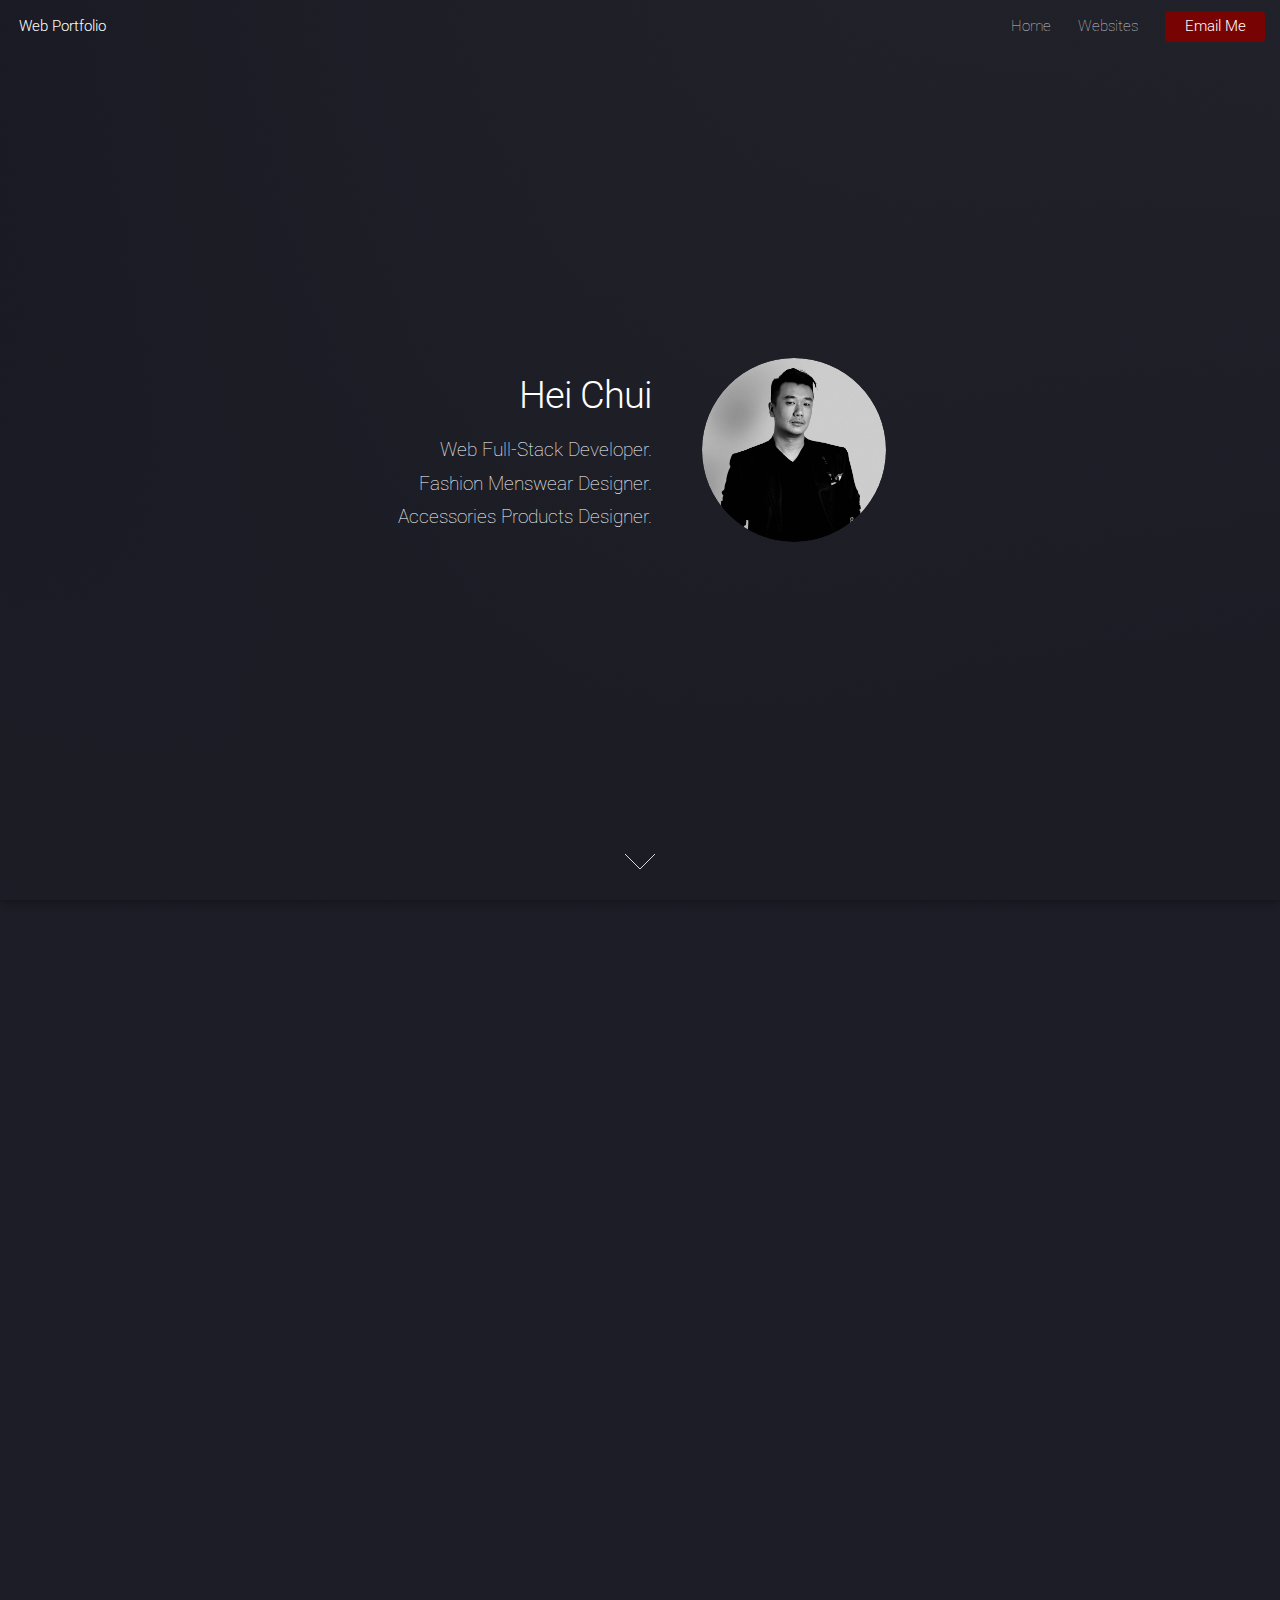
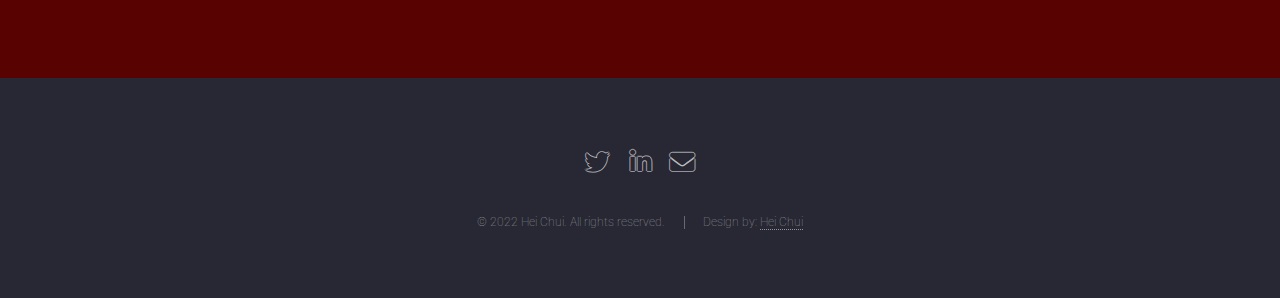
==== web portfolio/index.html @ e2b6c3af "Add files via upload" ====
<!DOCTYPE HTML>

<html>
	<head>
		<title>Hei's Web Portfolio</title>
		<meta charset="utf-8" />
		<meta name="viewport" content="width=device-width, initial-scale=1, user-scalable=no" />
		<link rel="stylesheet" href="assets/css/main.css" />
		<noscript><link rel="stylesheet" href="assets/css/noscript.css" /></noscript>
			<link rel="icon" href="images/favicon.ico">
	</head>
	<body class="is-preload landing">
		<div id="page-wrapper">

			<!-- Header -->
				<header id="header">
					<h1 id="logo"><a href="index.html">Web Portfolio</a></h1>
					<nav id="nav">
						<ul>
							<li><a href="index.html">Home</a></li>
							<li>
								<a href="#">Websites</a>
								<ul>

									<li><a href="firstfurry.html">First Furry Lift</a></li>
									<li><a href="improvedfurry.html">Improved Furry Lift</a></li>
									<li><a href="heiport.html">Hei's Portfolio</a></li>
							 <!-- <li><a href="no-sidebar.html">Travel Photos</a></li> -->
								</ul>
							</li>

							<li><a href="mailto: hei.heichui00@gmail.com" class="button primary">Email Me</a></li>
						</ul>
					</nav>
				</header>

			<!-- Banner -->
				<section id="banner">
					<div class="content">
						<header>
							<h2>Hei Chui</h2>
							<p>Web Full-Stack Developer. <br />
							Fashion Menswear Designer. <br />
						Accessories Products Designer.</p>

						</header>
						<span class="image"><img src="images/Me.jpeg" alt="Hei" /></span>
					</div>
					<a href="#one" class="goto-next scrolly">Next</a>
				</section>

			<!-- One -->
				<section id="one" class="spotlight style1 bottom">
					<span class="image fit main"><img src="images/pic031.jpg" alt="" /></span>
					<div class="content">
						<div class="container">
							<div class="row">
								<div class="col-4 col-12-medium">
									<header>
										<h2>First Furry Lift Website</h2>
										<p>My first attempt at making a complete functional website with Bootstrap.</p>
						</header>
								</div>
								<div class="col-4 col-12-medium">
									<p>During the beginning of 2020 most of us started working from home and while the whole world is going in to a shutdown, everyone now is stuck at home, so I decided to pick up a new skill set.  I was always intereted in Web Design, one to create a Web fashion portfolio and one for my small pet's product business.  I used this time to take a online bootcamp for Full Stack development, starting a new journey to become a web developer.</p>

								</div>
								<div class="col-4 col-12-medium">
									<p>Before my decision of joining a Bootcamp I've tried my a hand on making a fully working website for my small business.  Teaching myself with W3School, other Web Design sites, and Youtube tutorials, I was able to make a somewhat function website with Bootstrap but with much to improve.
									I want to showcase this website with my lack of knowledge before, and what I am able to do now.</p>
									<ul class="actions">
											<li><a href="firstfurry.html" class="button">First Furry Lift Preview</a></li>
									</ul>
								</div>
							</div>
						</div>
					</div>
					<a href="#two" class="goto-next scrolly">Next</a>
				</section>

			<!-- Two -->
				<section id="two" class="spotlight style2 right">
					<span class="image fit main"><img src="images/pic041.jpg" alt="" /></span>
					<div class="content">
						<header>
							<h2>New and improved Furry Lift Website</h2>
							<p>Furry Lift, a pet's products accessories brand I've co-created.</p>
						</header>
						<p>After completing my Full Stack bootcamp this is the first website I've tackled.  I want to show the improvements in my knowledge of UI and UX design, making a fully responsive website.  I am now using this new site as our official Furry Lift band website going forward.</p>

						<ul class="actions">
							<li><a href="improvedfurry.html" class="button">Furry Lift Preview</a></li>

						</ul>
					</div>
					<a href="#three" class="goto-next scrolly">Next</a>
				</section>

			<!-- Three -->
				<section id="three" class="spotlight style3 left">
					<span class="image fit main bottom"><img src="images/pic021.jpg" alt="" /></span>
					<div class="content">
						<header>
							<h2>Menswear Designer's Web Portfoilo</h2>
							<p>I am a menswear fashion designer with 20 years of experience. </p>
						</header>
						<p>This is a website I made to showcase what I've done recently as a Menswear Designer.  Designing has always been my passion, from fashion (Men and Women's wear) to accessories, now with Web Design.
						This Menswear Portfolio website would be a good start to show what I can do, the taste in layouts, graphics, and concepts.</p>
						<ul class="actions">
							<li><a href="heiport.html" class="button">Fashion Portfolio Preview</a></li>

						</ul>
					</div>
					<a href="#four" class="goto-next scrolly">Next</a>
				</section>

			<!-- Four -->
				<section id="four" class="wrapper style1 special fade-up">
					<div class="container">
						<header class="major">
							<h2>My Skill Sets</h2>
							<p>With my background as a Fashion Designer I have other skills set that would benefit me as a Web Designer.</p>
						</header>
						<div class="box alt">
							<div class="row gtr-uniform">
								<section class="col-4 col-6-medium col-12-xsmall">
									<span class="icon solid alt major fa-tools"></span>
									<h3>Adobe Illustrator</h3>
									<p>With my background as a fashion designer, I can work with and draw vectors from scratch with Illustrator.</p>
								</section>
								<section class="col-4 col-6-medium col-12-xsmall">
									<span class="icon solid alt major fa-file-image"></span>
									<h3>Adobe Photoshop</h3>
									<p>20 years of Photoshop experience, all photos on these websites are color corrected, sized with Photoshop.</p>
								</section>
								<section class="col-4 col-6-medium col-12-xsmall">
									<span class="icon solid alt major fa-code"></span>
									<h3>Coding</h3>
									<p>Learning coding and familiar with editors such as Sublime Text, Atom, online coders with <a href="https://www.codeply.com/">Codeply</a>, and <a href="https://codesandbox.io/">Codesandbox</a>.</p>
								</section>
								<section class="col-4 col-6-medium col-12-xsmall">
									<span class="icon solid alt major fa-comment-dots"></span>
									<h3>Communication</h3>
									<p>Great commuicator, able to lead and work well with team from management experience.</p>
								</section>
								<section class="col-4 col-6-medium col-12-xsmall">
									<span class="icon solid alt major fa-eye"></span>
									<h3>Eye for Design</h3>
									<p>With my design background, I have an eye for graphics, layouts and colors.</p>
								</section>
								<section class="col-4 col-6-medium col-12-xsmall">
									<span class="icon solid alt major fa-camera"></span>
									<h3>Photo Shoot and Video</h3>
									<p>Having photo shoot and video editing experience.</p>
								</section>
							</div>
						</div>
						<footer class="major">
							<ul class="actions special">
								<li><a href="#" class="button">Back to the beginning</a></li>
							</ul>
						</footer>
					</div>
				</section>

			<!-- Five -->
				<section id="five" class="wrapper style2 special fade">
					<div class="container">
						<header>
							<h2>Please Contact Me</h2>
							<p>Submit your Email and I will get back to you as soon as I get.</p>
						</header>
						<form method="post" action="#" class="cta">
							<div class="row gtr-uniform gtr-50">
								<div class="col-8 col-12-xsmall"><input type="email" name="email" id="email" placeholder="Your Email Address" /></div>
								<div class="col-4 col-12-xsmall"><input type="submit" value="Contact Me" class="fit primary" /></div>
							</div>
						</form>
					</div>
				</section>

			<!-- Footer -->
				<footer id="footer">
					<ul class="icons">
						<li><a href="https://twitter.com/Hei_Hei_Heii" class="icon brands alt fa-twitter"><span class="label">Twitter</span></a></li>
						<li><a href="https://www.linkedin.com/in/c-hei-chui-b00aab49/" class="icon brands alt fa-linkedin-in"><span class="label">LinkedIn</span></a></li>
						<li><a href= "mailto: hei.heichui00@gmail.com" class="icon solid alt fa-envelope"><span class="label">Email</span></a></li>
					</ul>
					<ul class="copyright">
						<li>© 2022 Hei Chui. All rights reserved.</li><li>Design by: <a href="#">Hei Chui</a></li>
					</ul>
				</footer>

		</div>

		<!-- Scripts -->
			<script src="assets/js/jquery.min.js"></script>
			<script src="assets/js/jquery.scrolly.min.js"></script>
			<script src="assets/js/jquery.dropotron.min.js"></script>
			<script src="assets/js/jquery.scrollex.min.js"></script>
			<script src="assets/js/browser.min.js"></script>
			<script src="assets/js/breakpoints.min.js"></script>
			<script src="assets/js/util.js"></script>
			<script src="assets/js/main.js"></script>

	</body>
</html>
---- web portfolio/assets/css/main.css ----
@import url("fontawesome-all.min.css");
@import url("https://fonts.googleapis.com/css?family=Roboto:100,300,100italic,300italic");


html, body, div, span, applet, object,
iframe, h1, h2, h3, h4, h5, h6, p, blockquote,
pre, a, abbr, acronym, address, big, cite,
code, del, dfn, em, img, ins, kbd, q, s, samp,
small, strike, strong, sub, sup, tt, var, b,
u, i, center, dl, dt, dd, ol, ul, li, fieldset,
form, label, legend, table, caption, tbody,
tfoot, thead, tr, th, td, article, aside,
canvas, details, embed, figure, figcaption,
footer, header, hgroup, menu, nav, output, ruby,
section, summary, time, mark, audio, video {
	margin: 0;
	padding: 0;
	border: 0;
	font-size: 100%;
	font: inherit;
	vertical-align: baseline;}

article, aside, details, figcaption, figure,
footer, header, hgroup, menu, nav, section {
	display: block;}

body {
	line-height: 1;
}

ol, ul {
	list-style: none;
}

blockquote, q {
	quotes: none;
}

	blockquote:before, blockquote:after, q:before, q:after {
		content: '';
		content: none;
	}

table {
	border-collapse: collapse;
	border-spacing: 0;
}

body {
	-webkit-text-size-adjust: none;
}

mark {
	background-color: transparent;
	color: inherit;
}

input::-moz-focus-inner {
	border: 0;
	padding: 0;
}

input, select, textarea {
	-moz-appearance: none;
	-webkit-appearance: none;
	-ms-appearance: none;
	appearance: none;
}

/* Basic */

	html {
		box-sizing: border-box;
	}

	*, *:before, *:after {
		box-sizing: inherit;
	}

	html, body {
		background: #1c1d26;
	}

	body.is-preload *, body.is-preload *:before, body.is-preload *:after {
		-moz-animation: none !important;
		-webkit-animation: none !important;
		-ms-animation: none !important;
		animation: none !important;
		-moz-transition: none !important;
		-webkit-transition: none !important;
		-ms-transition: none !important;
		transition: none !important;
	}

	body, input, select, textarea {
		color: rgba(255, 255, 255, 0.75);
		font-family: "Roboto", Helvetica, sans-serif;
		font-size: 15pt;
		font-weight: 100;
		line-height: 1.75em;
	}

	a {
		-moz-transition: border-color 0.2s ease-in-out, color 0.2s ease-in-out;
		-webkit-transition: border-color 0.2s ease-in-out, color 0.2s ease-in-out;
		-ms-transition: border-color 0.2s ease-in-out, color 0.2s ease-in-out;
		transition: border-color 0.2s ease-in-out, color 0.2s ease-in-out;
		border-bottom: dotted 1px;
		color: rgba(255, 255, 255, 0.75);
		text-decoration: none;
	}

		a:hover {
			color: #590202 !important;
			border-bottom-color: transparent;
		}

	strong, b {
		color: #ffffff;
		font-weight: 300;
	}

	em, i {
		font-style: italic;
	}

	p {
		margin: 0 0 2em 0;
	}

	h1, h2, h3, h4, h5, h6 {
		color: #ffffff;
		font-weight: 300;
		line-height: 1em;
		margin: 0 0 1em 0;
	}

		h1 a, h2 a, h3 a, h4 a, h5 a, h6 a {
			color: inherit;
			border: 0;
		}

	h2 {
		font-size: 2em;
		line-height: 1.5em;
		letter-spacing: -0.025em;
	}

	h3 {
		font-size: 1.35em;
		line-height: 1.5em;
	}

	h4 {
		font-size: 1.1em;
		line-height: 1.5em;
	}

	h5 {
		font-size: 0.9em;
		line-height: 1.5em;
	}

	h6 {
		font-size: 0.7em;
		line-height: 1.5em;
	}

	sub {
		font-size: 0.8em;
		position: relative;
		top: 0.5em;
	}

	sup {
		font-size: 0.8em;
		position: relative;
		top: -0.5em;
	}

	hr {
		border: 0;
		border-bottom: solid 1px rgba(255, 255, 255, 0.3);
		margin: 3em 0;
	}

		hr.major {
			margin: 4em 0;
		}

	blockquote {
		border-left: solid 4px rgba(255, 255, 255, 0.3);
		font-style: italic;
		margin: 0 0 2em 0;
		padding: 0.5em 0 0.5em 2em;
	}

	code {
		background: rgba(255, 255, 255, 0.075);
		border-radius: 4px;
		font-family: "Courier New", monospace;
		font-size: 0.9em;
		margin: 0 0.25em;
		padding: 0.25em 0.65em;
	}

	pre {
		-webkit-overflow-scrolling: touch;
		font-family: "Courier New", monospace;
		font-size: 0.9em;
		margin: 0 0 2em 0;
	}

		pre code {
			display: block;
			line-height: 1.75em;
			padding: 1em 1.5em;
			overflow-x: auto;
		}

	.align-left {
		text-align: left;
	}

	.align-center {
		text-align: center;
	}

	.align-right {
		text-align: right;
	}

/* Loader */

	@-moz-keyframes spinner-show {
		0% {
			opacity: 0;
		}

		100% {
			opacity: 1;
		}
	}

	@-webkit-keyframes spinner-show {
		0% {
			opacity: 0;
		}

		100% {
			opacity: 1;
		}
	}

	@-ms-keyframes spinner-show {
		0% {
			opacity: 0;
		}

		100% {
			opacity: 1;
		}
	}

	@keyframes spinner-show {
		0% {
			opacity: 0;
		}

		100% {
			opacity: 1;
		}
	}

	@-moz-keyframes spinner-hide {
		0% {
			color: rgba(255, 255, 255, 0.15);
			z-index: 100001;
			-moz-transform: scale(1) rotate(0deg);
			-webkit-transform: scale(1) rotate(0deg);
			-ms-transform: scale(1) rotate(0deg);
			transform: scale(1) rotate(0deg);
		}

		99% {
			color: #1c1d26;
			z-index: 100001;
			-moz-transform: scale(0.5) rotate(360deg);
			-webkit-transform: scale(0.5) rotate(360deg);
			-ms-transform: scale(0.5) rotate(360deg);
			transform: scale(0.5) rotate(360deg);
		}

		100% {
			color: #1c1d26;
			z-index: -1;
			-moz-transform: scale(0.5) rotate(360deg);
			-webkit-transform: scale(0.5) rotate(360deg);
			-ms-transform: scale(0.5) rotate(360deg);
			transform: scale(0.5) rotate(360deg);
		}
	}

	@-webkit-keyframes spinner-hide {
		0% {
			color: rgba(255, 255, 255, 0.15);
			z-index: 100001;
			-moz-transform: scale(1) rotate(0deg);
			-webkit-transform: scale(1) rotate(0deg);
			-ms-transform: scale(1) rotate(0deg);
			transform: scale(1) rotate(0deg);
		}

		99% {
			color: #1c1d26;
			z-index: 100001;
			-moz-transform: scale(0.5) rotate(360deg);
			-webkit-transform: scale(0.5) rotate(360deg);
			-ms-transform: scale(0.5) rotate(360deg);
			transform: scale(0.5) rotate(360deg);
		}

		100% {
			color: #1c1d26;
			z-index: -1;
			-moz-transform: scale(0.5) rotate(360deg);
			-webkit-transform: scale(0.5) rotate(360deg);
			-ms-transform: scale(0.5) rotate(360deg);
			transform: scale(0.5) rotate(360deg);
		}
	}

	@-ms-keyframes spinner-hide {
		0% {
			color: rgba(255, 255, 255, 0.15);
			z-index: 100001;
			-moz-transform: scale(1) rotate(0deg);
			-webkit-transform: scale(1) rotate(0deg);
			-ms-transform: scale(1) rotate(0deg);
			transform: scale(1) rotate(0deg);
		}

		99% {
			color: #1c1d26;
			z-index: 100001;
			-moz-transform: scale(0.5) rotate(360deg);
			-webkit-transform: scale(0.5) rotate(360deg);
			-ms-transform: scale(0.5) rotate(360deg);
			transform: scale(0.5) rotate(360deg);
		}

		100% {
			color: #1c1d26;
			z-index: -1;
			-moz-transform: scale(0.5) rotate(360deg);
			-webkit-transform: scale(0.5) rotate(360deg);
			-ms-transform: scale(0.5) rotate(360deg);
			transform: scale(0.5) rotate(360deg);
		}
	}

	@keyframes spinner-hide {
		0% {
			color: rgba(255, 255, 255, 0.15);
			z-index: 100001;
			-moz-transform: scale(1) rotate(0deg);
			-webkit-transform: scale(1) rotate(0deg);
			-ms-transform: scale(1) rotate(0deg);
			transform: scale(1) rotate(0deg);
		}

		99% {
			color: #1c1d26;
			z-index: 100001;
			-moz-transform: scale(0.5) rotate(360deg);
			-webkit-transform: scale(0.5) rotate(360deg);
			-ms-transform: scale(0.5) rotate(360deg);
			transform: scale(0.5) rotate(360deg);
		}

		100% {
			color: #1c1d26;
			z-index: -1;
			-moz-transform: scale(0.5) rotate(360deg);
			-webkit-transform: scale(0.5) rotate(360deg);
			-ms-transform: scale(0.5) rotate(360deg);
			transform: scale(0.5) rotate(360deg);
		}
	}

	@-moz-keyframes spinner-rotate {
		0% {
			-moz-transform: scale(1) rotate(0deg);
			-webkit-transform: scale(1) rotate(0deg);
			-ms-transform: scale(1) rotate(0deg);
			transform: scale(1) rotate(0deg);
		}

		100% {
			-moz-transform: scale(1) rotate(360deg);
			-webkit-transform: scale(1) rotate(360deg);
			-ms-transform: scale(1) rotate(360deg);
			transform: scale(1) rotate(360deg);
		}
	}

	@-webkit-keyframes spinner-rotate {
		0% {
			-moz-transform: scale(1) rotate(0deg);
			-webkit-transform: scale(1) rotate(0deg);
			-ms-transform: scale(1) rotate(0deg);
			transform: scale(1) rotate(0deg);
		}

		100% {
			-moz-transform: scale(1) rotate(360deg);
			-webkit-transform: scale(1) rotate(360deg);
			-ms-transform: scale(1) rotate(360deg);
			transform: scale(1) rotate(360deg);
		}
	}

	@-ms-keyframes spinner-rotate {
		0% {
			-moz-transform: scale(1) rotate(0deg);
			-webkit-transform: scale(1) rotate(0deg);
			-ms-transform: scale(1) rotate(0deg);
			transform: scale(1) rotate(0deg);
		}

		100% {
			-moz-transform: scale(1) rotate(360deg);
			-webkit-transform: scale(1) rotate(360deg);
			-ms-transform: scale(1) rotate(360deg);
			transform: scale(1) rotate(360deg);
		}
	}

	@keyframes spinner-rotate {
		0% {
			-moz-transform: scale(1) rotate(0deg);
			-webkit-transform: scale(1) rotate(0deg);
			-ms-transform: scale(1) rotate(0deg);
			transform: scale(1) rotate(0deg);
		}

		100% {
			-moz-transform: scale(1) rotate(360deg);
			-webkit-transform: scale(1) rotate(360deg);
			-ms-transform: scale(1) rotate(360deg);
			transform: scale(1) rotate(360deg);
		}
	}

	@-moz-keyframes overlay-hide {
		0% {
			opacity: 1;
			z-index: 100000;
		}

		15% {
			opacity: 1;
			z-index: 100000;
		}

		99% {
			opacity: 0;
			z-index: 100000;
		}

		100% {
			opacity: 0;
			z-index: -1;
		}
	}

	@-webkit-keyframes overlay-hide {
		0% {
			opacity: 1;
			z-index: 100000;
		}

		15% {
			opacity: 1;
			z-index: 100000;
		}

		99% {
			opacity: 0;
			z-index: 100000;
		}

		100% {
			opacity: 0;
			z-index: -1;
		}
	}

	@-ms-keyframes overlay-hide {
		0% {
			opacity: 1;
			z-index: 100000;
		}

		15% {
			opacity: 1;
			z-index: 100000;
		}

		99% {
			opacity: 0;
			z-index: 100000;
		}

		100% {
			opacity: 0;
			z-index: -1;
		}
	}

	@keyframes overlay-hide {
		0% {
			opacity: 1;
			z-index: 100000;
		}

		15% {
			opacity: 1;
			z-index: 100000;
		}

		99% {
			opacity: 0;
			z-index: 100000;
		}

		100% {
			opacity: 0;
			z-index: -1;
		}
	}

	body.landing {
		text-decoration: none;
	}

		body.landing:before {
			-moz-osx-font-smoothing: grayscale;
			-webkit-font-smoothing: antialiased;
			display: inline-block;
			font-style: normal;
			font-variant: normal;
			text-rendering: auto;
			line-height: 1;
			text-transform: none !important;
			font-family: 'Font Awesome 5 Free';
			font-weight: 900;
		}

		body.landing:before {
			-moz-animation: spinner-show 1.5s 1 0.25s ease forwards, spinner-hide 0.25s ease-in-out forwards !important;
			-webkit-animation: spinner-show 1.5s 1 0.25s ease forwards, spinner-hide 0.25s ease-in-out forwards !important;
			-ms-animation: spinner-show 1.5s 1 0.25s ease forwards, spinner-hide 0.25s ease-in-out forwards !important;
			animation: spinner-show 1.5s 1 0.25s ease forwards, spinner-hide 0.25s ease-in-out forwards !important;
			-moz-transform-origin: 50% 50%;
			-webkit-transform-origin: 50% 50%;
			-ms-transform-origin: 50% 50%;
			transform-origin: 50% 50%;
			color: rgba(255, 255, 255, 0.15);
			content: '\f1ce';
			cursor: default;
			display: block;
			font-size: 2em;
			height: 2em;
			left: 50%;
			line-height: 2em;
			margin: -1em 0 0 -1em;
			opacity: 0;
			position: fixed;
			text-align: center;
			top: 50%;
			width: 2em;
			z-index: -1;
		}

		body.landing:after {
			-moz-animation: overlay-hide 1.5s ease-in forwards !important;
			-webkit-animation: overlay-hide 1.5s ease-in forwards !important;
			-ms-animation: overlay-hide 1.5s ease-in forwards !important;
			animation: overlay-hide 1.5s ease-in forwards !important;
			background: #1c1d26;
			content: '';
			display: block;
			height: 100%;
			left: 0;
			opacity: 0;
			position: fixed;
			top: 0;
			width: 100%;
			z-index: -1;
		}

		body.landing.is-preload:before {
			-moz-animation: spinner-show 1.5s 1 0.25s ease forwards, spinner-rotate 0.75s infinite linear !important;
			-webkit-animation: spinner-show 1.5s 1 0.25s ease forwards, spinner-rotate 0.75s infinite linear !important;
			-ms-animation: spinner-show 1.5s 1 0.25s ease forwards, spinner-rotate 0.75s infinite linear !important;
			animation: spinner-show 1.5s 1 0.25s ease forwards, spinner-rotate 0.75s infinite linear !important;
			z-index: 100001;
		}

		body.landing.is-preload:after {
			-moz-animation: none !important;
			-webkit-animation: none !important;
			-ms-animation: none !important;
			animation: none !important;
			opacity: 1;
			z-index: 100000;
		}

	@media (-webkit-min-device-pixel-ratio: 2) {

		body.landing:before {
			line-height: 2.025em;
		}

	}

/* Container */

	.container {
		margin: 0 auto;
		max-width: calc(100% - 4em);
		width: 70em;
	}

		.container.xsmall {
			width: 17.5em;
		}

		.container.small {
			width: 35em;
		}

		.container.medium {
			width: 52.5em;
		}

		.container.large {
			width: 87.5em;
		}

		.container.xlarge {
			width: 105em;
		}

		.container.max {
			width: 100%;
		}

		@media screen and (max-width: 1280px) {

			.container {
				width: 90%;
				max-width: 100%;
			}

		}

		@media screen and (max-width: 980px) {

			.container {
				width: 100% !important;
			}

		}

/* Row */

	.row {
		display: flex;
		flex-wrap: wrap;
		box-sizing: border-box;
		align-items: stretch;
	}

		.row > * {
			box-sizing: border-box;
		}

		.row.gtr-uniform > * > :last-child {
			margin-bottom: 0;
		}

		.row.aln-left {
			justify-content: flex-start;
		}

		.row.aln-center {
			justify-content: center;
		}

		.row.aln-right {
			justify-content: flex-end;
		}

		.row.aln-top {
			align-items: flex-start;
		}

		.row.aln-middle {
			align-items: center;
		}

		.row.aln-bottom {
			align-items: flex-end;
		}

		.row > .imp {
			order: -1;
		}

		.row > .col-1 {
			width: 8.33333%;
		}

		.row > .off-1 {
			margin-left: 8.33333%;
		}

		.row > .col-2 {
			width: 16.66667%;
		}

		.row > .off-2 {
			margin-left: 16.66667%;
		}

		.row > .col-3 {
			width: 25%;
		}

		.row > .off-3 {
			margin-left: 25%;
		}

		.row > .col-4 {
			width: 33.33333%;
		}

		.row > .off-4 {
			margin-left: 33.33333%;
		}

		.row > .col-5 {
			width: 41.66667%;
		}

		.row > .off-5 {
			margin-left: 41.66667%;
		}

		.row > .col-6 {
			width: 50%;
		}

		.row > .off-6 {
			margin-left: 50%;
		}

		.row > .col-7 {
			width: 58.33333%;
		}

		.row > .off-7 {
			margin-left: 58.33333%;
		}

		.row > .col-8 {
			width: 66.66667%;
		}

		.row > .off-8 {
			margin-left: 66.66667%;
		}

		.row > .col-9 {
			width: 75%;
		}

		.row > .off-9 {
			margin-left: 75%;
		}

		.row > .col-10 {
			width: 83.33333%;
		}

		.row > .off-10 {
			margin-left: 83.33333%;
		}

		.row > .col-11 {
			width: 91.66667%;
		}

		.row > .off-11 {
			margin-left: 91.66667%;
		}

		.row > .col-12 {
			width: 100%;
		}

		.row > .off-12 {
			margin-left: 100%;
		}

		.row.gtr-0 {
			margin-top: 0;
			margin-left: 0em;
		}

			.row.gtr-0 > * {
				padding: 0 0 0 0em;
			}

			.row.gtr-0.gtr-uniform {
				margin-top: 0em;
			}

				.row.gtr-0.gtr-uniform > * {
					padding-top: 0em;
				}

		.row.gtr-25 {
			margin-top: 0;
			margin-left: -0.625em;
		}

			.row.gtr-25 > * {
				padding: 0 0 0 0.625em;
			}

			.row.gtr-25.gtr-uniform {
				margin-top: -0.625em;
			}

				.row.gtr-25.gtr-uniform > * {
					padding-top: 0.625em;
				}

		.row.gtr-50 {
			margin-top: 0;
			margin-left: -1.25em;
		}

			.row.gtr-50 > * {
				padding: 0 0 0 1.25em;
			}

			.row.gtr-50.gtr-uniform {
				margin-top: -1.25em;
			}

				.row.gtr-50.gtr-uniform > * {
					padding-top: 1.25em;
				}

		.row {
			margin-top: 0;
			margin-left: -2.5em;
		}

			.row > * {
				padding: 0 0 0 2.5em;
			}

			.row.gtr-uniform {
				margin-top: -2.5em;
			}

				.row.gtr-uniform > * {
					padding-top: 2.5em;
				}

		.row.gtr-150 {
			margin-top: 0;
			margin-left: -3.75em;
		}

			.row.gtr-150 > * {
				padding: 0 0 0 3.75em;
			}

			.row.gtr-150.gtr-uniform {
				margin-top: -3.75em;
			}

				.row.gtr-150.gtr-uniform > * {
					padding-top: 3.75em;
				}

		.row.gtr-200 {
			margin-top: 0;
			margin-left: -5em;
		}

			.row.gtr-200 > * {
				padding: 0 0 0 5em;
			}

			.row.gtr-200.gtr-uniform {
				margin-top: -5em;
			}

				.row.gtr-200.gtr-uniform > * {
					padding-top: 5em;
				}

		@media screen and (max-width: 1680px) {

			.row {
				display: flex;
				flex-wrap: wrap;
				box-sizing: border-box;
				align-items: stretch;
			}

				.row > * {
					box-sizing: border-box;
				}

				.row.gtr-uniform > * > :last-child {
					margin-bottom: 0;
				}

				.row.aln-left {
					justify-content: flex-start;
				}

				.row.aln-center {
					justify-content: center;
				}

				.row.aln-right {
					justify-content: flex-end;
				}

				.row.aln-top {
					align-items: flex-start;
				}

				.row.aln-middle {
					align-items: center;
				}

				.row.aln-bottom {
					align-items: flex-end;
				}

				.row > .imp-xlarge {
					order: -1;
				}

				.row > .col-1-xlarge {
					width: 8.33333%;
				}

				.row > .off-1-xlarge {
					margin-left: 8.33333%;
				}

				.row > .col-2-xlarge {
					width: 16.66667%;
				}

				.row > .off-2-xlarge {
					margin-left: 16.66667%;
				}

				.row > .col-3-xlarge {
					width: 25%;
				}

				.row > .off-3-xlarge {
					margin-left: 25%;
				}

				.row > .col-4-xlarge {
					width: 33.33333%;
				}

				.row > .off-4-xlarge {
					margin-left: 33.33333%;
				}

				.row > .col-5-xlarge {
					width: 41.66667%;
				}

				.row > .off-5-xlarge {
					margin-left: 41.66667%;
				}

				.row > .col-6-xlarge {
					width: 50%;
				}

				.row > .off-6-xlarge {
					margin-left: 50%;
				}

				.row > .col-7-xlarge {
					width: 58.33333%;
				}

				.row > .off-7-xlarge {
					margin-left: 58.33333%;
				}

				.row > .col-8-xlarge {
					width: 66.66667%;
				}

				.row > .off-8-xlarge {
					margin-left: 66.66667%;
				}

				.row > .col-9-xlarge {
					width: 75%;
				}

				.row > .off-9-xlarge {
					margin-left: 75%;
				}

				.row > .col-10-xlarge {
					width: 83.33333%;
				}

				.row > .off-10-xlarge {
					margin-left: 83.33333%;
				}

				.row > .col-11-xlarge {
					width: 91.66667%;
				}

				.row > .off-11-xlarge {
					margin-left: 91.66667%;
				}

				.row > .col-12-xlarge {
					width: 100%;
				}

				.row > .off-12-xlarge {
					margin-left: 100%;
				}

				.row.gtr-0 {
					margin-top: 0;
					margin-left: 0em;
				}

					.row.gtr-0 > * {
						padding: 0 0 0 0em;
					}

					.row.gtr-0.gtr-uniform {
						margin-top: 0em;
					}

						.row.gtr-0.gtr-uniform > * {
							padding-top: 0em;
						}

				.row.gtr-25 {
					margin-top: 0;
					margin-left: -0.625em;
				}

					.row.gtr-25 > * {
						padding: 0 0 0 0.625em;
					}

					.row.gtr-25.gtr-uniform {
						margin-top: -0.625em;
					}

						.row.gtr-25.gtr-uniform > * {
							padding-top: 0.625em;
						}

				.row.gtr-50 {
					margin-top: 0;
					margin-left: -1.25em;
				}

					.row.gtr-50 > * {
						padding: 0 0 0 1.25em;
					}

					.row.gtr-50.gtr-uniform {
						margin-top: -1.25em;
					}

						.row.gtr-50.gtr-uniform > * {
							padding-top: 1.25em;
						}

				.row {
					margin-top: 0;
					margin-left: -2.5em;
				}

					.row > * {
						padding: 0 0 0 2.5em;
					}

					.row.gtr-uniform {
						margin-top: -2.5em;
					}

						.row.gtr-uniform > * {
							padding-top: 2.5em;
						}

				.row.gtr-150 {
					margin-top: 0;
					margin-left: -3.75em;
				}

					.row.gtr-150 > * {
						padding: 0 0 0 3.75em;
					}

					.row.gtr-150.gtr-uniform {
						margin-top: -3.75em;
					}

						.row.gtr-150.gtr-uniform > * {
							padding-top: 3.75em;
						}

				.row.gtr-200 {
					margin-top: 0;
					margin-left: -5em;
				}

					.row.gtr-200 > * {
						padding: 0 0 0 5em;
					}

					.row.gtr-200.gtr-uniform {
						margin-top: -5em;
					}

						.row.gtr-200.gtr-uniform > * {
							padding-top: 5em;
						}

		}

		@media screen and (max-width: 1280px) {

			.row {
				display: flex;
				flex-wrap: wrap;
				box-sizing: border-box;
				align-items: stretch;
			}

				.row > * {
					box-sizing: border-box;
				}

				.row.gtr-uniform > * > :last-child {
					margin-bottom: 0;
				}

				.row.aln-left {
					justify-content: flex-start;
				}

				.row.aln-center {
					justify-content: center;
				}

				.row.aln-right {
					justify-content: flex-end;
				}

				.row.aln-top {
					align-items: flex-start;
				}

				.row.aln-middle {
					align-items: center;
				}

				.row.aln-bottom {
					align-items: flex-end;
				}

				.row > .imp-large {
					order: -1;
				}

				.row > .col-1-large {
					width: 8.33333%;
				}

				.row > .off-1-large {
					margin-left: 8.33333%;
				}

				.row > .col-2-large {
					width: 16.66667%;
				}

				.row > .off-2-large {
					margin-left: 16.66667%;
				}

				.row > .col-3-large {
					width: 25%;
				}

				.row > .off-3-large {
					margin-left: 25%;
				}

				.row > .col-4-large {
					width: 33.33333%;
				}

				.row > .off-4-large {
					margin-left: 33.33333%;
				}

				.row > .col-5-large {
					width: 41.66667%;
				}

				.row > .off-5-large {
					margin-left: 41.66667%;
				}

				.row > .col-6-large {
					width: 50%;
				}

				.row > .off-6-large {
					margin-left: 50%;
				}

				.row > .col-7-large {
					width: 58.33333%;
				}

				.row > .off-7-large {
					margin-left: 58.33333%;
				}

				.row > .col-8-large {
					width: 66.66667%;
				}

				.row > .off-8-large {
					margin-left: 66.66667%;
				}

				.row > .col-9-large {
					width: 75%;
				}

				.row > .off-9-large {
					margin-left: 75%;
				}

				.row > .col-10-large {
					width: 83.33333%;
				}

				.row > .off-10-large {
					margin-left: 83.33333%;
				}

				.row > .col-11-large {
					width: 91.66667%;
				}

				.row > .off-11-large {
					margin-left: 91.66667%;
				}

				.row > .col-12-large {
					width: 100%;
				}

				.row > .off-12-large {
					margin-left: 100%;
				}

				.row.gtr-0 {
					margin-top: 0;
					margin-left: 0em;
				}

					.row.gtr-0 > * {
						padding: 0 0 0 0em;
					}

					.row.gtr-0.gtr-uniform {
						margin-top: 0em;
					}

						.row.gtr-0.gtr-uniform > * {
							padding-top: 0em;
						}

				.row.gtr-25 {
					margin-top: 0;
					margin-left: -0.625em;
				}

					.row.gtr-25 > * {
						padding: 0 0 0 0.625em;
					}

					.row.gtr-25.gtr-uniform {
						margin-top: -0.625em;
					}

						.row.gtr-25.gtr-uniform > * {
							padding-top: 0.625em;
						}

				.row.gtr-50 {
					margin-top: 0;
					margin-left: -1.25em;
				}

					.row.gtr-50 > * {
						padding: 0 0 0 1.25em;
					}

					.row.gtr-50.gtr-uniform {
						margin-top: -1.25em;
					}

						.row.gtr-50.gtr-uniform > * {
							padding-top: 1.25em;
						}

				.row {
					margin-top: 0;
					margin-left: -2.5em;
				}

					.row > * {
						padding: 0 0 0 2.5em;
					}

					.row.gtr-uniform {
						margin-top: -2.5em;
					}

						.row.gtr-uniform > * {
							padding-top: 2.5em;
						}

				.row.gtr-150 {
					margin-top: 0;
					margin-left: -3.75em;
				}

					.row.gtr-150 > * {
						padding: 0 0 0 3.75em;
					}

					.row.gtr-150.gtr-uniform {
						margin-top: -3.75em;
					}

						.row.gtr-150.gtr-uniform > * {
							padding-top: 3.75em;
						}

				.row.gtr-200 {
					margin-top: 0;
					margin-left: -5em;
				}

					.row.gtr-200 > * {
						padding: 0 0 0 5em;
					}

					.row.gtr-200.gtr-uniform {
						margin-top: -5em;
					}

						.row.gtr-200.gtr-uniform > * {
							padding-top: 5em;
						}

		}

		@media screen and (max-width: 980px) {

			.row {
				display: flex;
				flex-wrap: wrap;
				box-sizing: border-box;
				align-items: stretch;
			}

				.row > * {
					box-sizing: border-box;
				}

				.row.gtr-uniform > * > :last-child {
					margin-bottom: 0;
				}

				.row.aln-left {
					justify-content: flex-start;
				}

				.row.aln-center {
					justify-content: center;
				}

				.row.aln-right {
					justify-content: flex-end;
				}

				.row.aln-top {
					align-items: flex-start;
				}

				.row.aln-middle {
					align-items: center;
				}

				.row.aln-bottom {
					align-items: flex-end;
				}

				.row > .imp-medium {
					order: -1;
				}

				.row > .col-1-medium {
					width: 8.33333%;
				}

				.row > .off-1-medium {
					margin-left: 8.33333%;
				}

				.row > .col-2-medium {
					width: 16.66667%;
				}

				.row > .off-2-medium {
					margin-left: 16.66667%;
				}

				.row > .col-3-medium {
					width: 25%;
				}

				.row > .off-3-medium {
					margin-left: 25%;
				}

				.row > .col-4-medium {
					width: 33.33333%;
				}

				.row > .off-4-medium {
					margin-left: 33.33333%;
				}

				.row > .col-5-medium {
					width: 41.66667%;
				}

				.row > .off-5-medium {
					margin-left: 41.66667%;
				}

				.row > .col-6-medium {
					width: 50%;
				}

				.row > .off-6-medium {
					margin-left: 50%;
				}

				.row > .col-7-medium {
					width: 58.33333%;
				}

				.row > .off-7-medium {
					margin-left: 58.33333%;
				}

				.row > .col-8-medium {
					width: 66.66667%;
				}

				.row > .off-8-medium {
					margin-left: 66.66667%;
				}

				.row > .col-9-medium {
					width: 75%;
				}

				.row > .off-9-medium {
					margin-left: 75%;
				}

				.row > .col-10-medium {
					width: 83.33333%;
				}

				.row > .off-10-medium {
					margin-left: 83.33333%;
				}

				.row > .col-11-medium {
					width: 91.66667%;
				}

				.row > .off-11-medium {
					margin-left: 91.66667%;
				}

				.row > .col-12-medium {
					width: 100%;
				}

				.row > .off-12-medium {
					margin-left: 100%;
				}

				.row.gtr-0 {
					margin-top: 0;
					margin-left: 0em;
				}

					.row.gtr-0 > * {
						padding: 0 0 0 0em;
					}

					.row.gtr-0.gtr-uniform {
						margin-top: 0em;
					}

						.row.gtr-0.gtr-uniform > * {
							padding-top: 0em;
						}

				.row.gtr-25 {
					margin-top: 0;
					margin-left: -0.625em;
				}

					.row.gtr-25 > * {
						padding: 0 0 0 0.625em;
					}

					.row.gtr-25.gtr-uniform {
						margin-top: -0.625em;
					}

						.row.gtr-25.gtr-uniform > * {
							padding-top: 0.625em;
						}

				.row.gtr-50 {
					margin-top: 0;
					margin-left: -1.25em;
				}

					.row.gtr-50 > * {
						padding: 0 0 0 1.25em;
					}

					.row.gtr-50.gtr-uniform {
						margin-top: -1.25em;
					}

						.row.gtr-50.gtr-uniform > * {
							padding-top: 1.25em;
						}

				.row {
					margin-top: 0;
					margin-left: -2.5em;
				}

					.row > * {
						padding: 0 0 0 2.5em;
					}

					.row.gtr-uniform {
						margin-top: -2.5em;
					}

						.row.gtr-uniform > * {
							padding-top: 2.5em;
						}

				.row.gtr-150 {
					margin-top: 0;
					margin-left: -3.75em;
				}

					.row.gtr-150 > * {
						padding: 0 0 0 3.75em;
					}

					.row.gtr-150.gtr-uniform {
						margin-top: -3.75em;
					}

						.row.gtr-150.gtr-uniform > * {
							padding-top: 3.75em;
						}

				.row.gtr-200 {
					margin-top: 0;
					margin-left: -5em;
				}

					.row.gtr-200 > * {
						padding: 0 0 0 5em;
					}

					.row.gtr-200.gtr-uniform {
						margin-top: -5em;
					}

						.row.gtr-200.gtr-uniform > * {
							padding-top: 5em;
						}

		}

		@media screen and (max-width: 736px) {

			.row {
				display: flex;
				flex-wrap: wrap;
				box-sizing: border-box;
				align-items: stretch;
			}

				.row > * {
					box-sizing: border-box;
				}

				.row.gtr-uniform > * > :last-child {
					margin-bottom: 0;
				}

				.row.aln-left {
					justify-content: flex-start;
				}

				.row.aln-center {
					justify-content: center;
				}

				.row.aln-right {
					justify-content: flex-end;
				}

				.row.aln-top {
					align-items: flex-start;
				}

				.row.aln-middle {
					align-items: center;
				}

				.row.aln-bottom {
					align-items: flex-end;
				}

				.row > .imp-small {
					order: -1;
				}

				.row > .col-1-small {
					width: 8.33333%;
				}

				.row > .off-1-small {
					margin-left: 8.33333%;
				}

				.row > .col-2-small {
					width: 16.66667%;
				}

				.row > .off-2-small {
					margin-left: 16.66667%;
				}

				.row > .col-3-small {
					width: 25%;
				}

				.row > .off-3-small {
					margin-left: 25%;
				}

				.row > .col-4-small {
					width: 33.33333%;
				}

				.row > .off-4-small {
					margin-left: 33.33333%;
				}

				.row > .col-5-small {
					width: 41.66667%;
				}

				.row > .off-5-small {
					margin-left: 41.66667%;
				}

				.row > .col-6-small {
					width: 50%;
				}

				.row > .off-6-small {
					margin-left: 50%;
				}

				.row > .col-7-small {
					width: 58.33333%;
				}

				.row > .off-7-small {
					margin-left: 58.33333%;
				}

				.row > .col-8-small {
					width: 66.66667%;
				}

				.row > .off-8-small {
					margin-left: 66.66667%;
				}

				.row > .col-9-small {
					width: 75%;
				}

				.row > .off-9-small {
					margin-left: 75%;
				}

				.row > .col-10-small {
					width: 83.33333%;
				}

				.row > .off-10-small {
					margin-left: 83.33333%;
				}

				.row > .col-11-small {
					width: 91.66667%;
				}

				.row > .off-11-small {
					margin-left: 91.66667%;
				}

				.row > .col-12-small {
					width: 100%;
				}

				.row > .off-12-small {
					margin-left: 100%;
				}

				.row.gtr-0 {
					margin-top: 0;
					margin-left: 0em;
				}

					.row.gtr-0 > * {
						padding: 0 0 0 0em;
					}

					.row.gtr-0.gtr-uniform {
						margin-top: 0em;
					}

						.row.gtr-0.gtr-uniform > * {
							padding-top: 0em;
						}

				.row.gtr-25 {
					margin-top: 0;
					margin-left: -0.625em;
				}

					.row.gtr-25 > * {
						padding: 0 0 0 0.625em;
					}

					.row.gtr-25.gtr-uniform {
						margin-top: -0.625em;
					}

						.row.gtr-25.gtr-uniform > * {
							padding-top: 0.625em;
						}

				.row.gtr-50 {
					margin-top: 0;
					margin-left: -1.25em;
				}

					.row.gtr-50 > * {
						padding: 0 0 0 1.25em;
					}

					.row.gtr-50.gtr-uniform {
						margin-top: -1.25em;
					}

						.row.gtr-50.gtr-uniform > * {
							padding-top: 1.25em;
						}

				.row {
					margin-top: 0;
					margin-left: -2.5em;
				}

					.row > * {
						padding: 0 0 0 2.5em;
					}

					.row.gtr-uniform {
						margin-top: -2.5em;
					}

						.row.gtr-uniform > * {
							padding-top: 2.5em;
						}

				.row.gtr-150 {
					margin-top: 0;
					margin-left: -3.75em;
				}

					.row.gtr-150 > * {
						padding: 0 0 0 3.75em;
					}

					.row.gtr-150.gtr-uniform {
						margin-top: -3.75em;
					}

						.row.gtr-150.gtr-uniform > * {
							padding-top: 3.75em;
						}

				.row.gtr-200 {
					margin-top: 0;
					margin-left: -5em;
				}

					.row.gtr-200 > * {
						padding: 0 0 0 5em;
					}

					.row.gtr-200.gtr-uniform {
						margin-top: -5em;
					}

						.row.gtr-200.gtr-uniform > * {
							padding-top: 5em;
						}

		}

		@media screen and (max-width: 480px) {

			.row {
				display: flex;
				flex-wrap: wrap;
				box-sizing: border-box;
				align-items: stretch;
			}

				.row > * {
					box-sizing: border-box;
				}

				.row.gtr-uniform > * > :last-child {
					margin-bottom: 0;
				}

				.row.aln-left {
					justify-content: flex-start;
				}

				.row.aln-center {
					justify-content: center;
				}

				.row.aln-right {
					justify-content: flex-end;
				}

				.row.aln-top {
					align-items: flex-start;
				}

				.row.aln-middle {
					align-items: center;
				}

				.row.aln-bottom {
					align-items: flex-end;
				}

				.row > .imp-xsmall {
					order: -1;
				}

				.row > .col-1-xsmall {
					width: 8.33333%;
				}

				.row > .off-1-xsmall {
					margin-left: 8.33333%;
				}

				.row > .col-2-xsmall {
					width: 16.66667%;
				}

				.row > .off-2-xsmall {
					margin-left: 16.66667%;
				}

				.row > .col-3-xsmall {
					width: 25%;
				}

				.row > .off-3-xsmall {
					margin-left: 25%;
				}

				.row > .col-4-xsmall {
					width: 33.33333%;
				}

				.row > .off-4-xsmall {
					margin-left: 33.33333%;
				}

				.row > .col-5-xsmall {
					width: 41.66667%;
				}

				.row > .off-5-xsmall {
					margin-left: 41.66667%;
				}

				.row > .col-6-xsmall {
					width: 50%;
				}

				.row > .off-6-xsmall {
					margin-left: 50%;
				}

				.row > .col-7-xsmall {
					width: 58.33333%;
				}

				.row > .off-7-xsmall {
					margin-left: 58.33333%;
				}

				.row > .col-8-xsmall {
					width: 66.66667%;
				}

				.row > .off-8-xsmall {
					margin-left: 66.66667%;
				}

				.row > .col-9-xsmall {
					width: 75%;
				}

				.row > .off-9-xsmall {
					margin-left: 75%;
				}

				.row > .col-10-xsmall {
					width: 83.33333%;
				}

				.row > .off-10-xsmall {
					margin-left: 83.33333%;
				}

				.row > .col-11-xsmall {
					width: 91.66667%;
				}

				.row > .off-11-xsmall {
					margin-left: 91.66667%;
				}

				.row > .col-12-xsmall {
					width: 100%;
				}

				.row > .off-12-xsmall {
					margin-left: 100%;
				}

				.row.gtr-0 {
					margin-top: 0;
					margin-left: 0em;
				}

					.row.gtr-0 > * {
						padding: 0 0 0 0em;
					}

					.row.gtr-0.gtr-uniform {
						margin-top: 0em;
					}

						.row.gtr-0.gtr-uniform > * {
							padding-top: 0em;
						}

				.row.gtr-25 {
					margin-top: 0;
					margin-left: -0.625em;
				}

					.row.gtr-25 > * {
						padding: 0 0 0 0.625em;
					}

					.row.gtr-25.gtr-uniform {
						margin-top: -0.625em;
					}

						.row.gtr-25.gtr-uniform > * {
							padding-top: 0.625em;
						}

				.row.gtr-50 {
					margin-top: 0;
					margin-left: -1.25em;
				}

					.row.gtr-50 > * {
						padding: 0 0 0 1.25em;
					}

					.row.gtr-50.gtr-uniform {
						margin-top: -1.25em;
					}

						.row.gtr-50.gtr-uniform > * {
							padding-top: 1.25em;
						}

				.row {
					margin-top: 0;
					margin-left: -2.5em;
				}

					.row > * {
						padding: 0 0 0 2.5em;
					}

					.row.gtr-uniform {
						margin-top: -2.5em;
					}

						.row.gtr-uniform > * {
							padding-top: 2.5em;
						}

				.row.gtr-150 {
					margin-top: 0;
					margin-left: -3.75em;
				}

					.row.gtr-150 > * {
						padding: 0 0 0 3.75em;
					}

					.row.gtr-150.gtr-uniform {
						margin-top: -3.75em;
					}

						.row.gtr-150.gtr-uniform > * {
							padding-top: 3.75em;
						}

				.row.gtr-200 {
					margin-top: 0;
					margin-left: -5em;
				}

					.row.gtr-200 > * {
						padding: 0 0 0 5em;
					}

					.row.gtr-200.gtr-uniform {
						margin-top: -5em;
					}

						.row.gtr-200.gtr-uniform > * {
							padding-top: 5em;
						}

		}

/* Section/Article */

	section.special, article.special {
		text-align: center;
	}

	header p {
		color: #ffffff;
		position: relative;
		margin: 0 0 1.5em 0;
	}

	header h2 + p {
		font-size: 1.25em;
		margin-top: -1em;
		line-height: 1.75em;
	}

	header h3 + p {
		font-size: 1.1em;
		margin-top: -0.8em;
		line-height: 1.75em;
	}

	header h4 + p,
	header h5 + p,
	header h6 + p {
		font-size: 0.9em;
		margin-top: -0.6em;
		line-height: 1.5em;
	}

	header.major {
		margin: 0 0 4em 0;
		position: relative;
		text-align: center;
	}

		header.major:after {
			background: #590202;
			content: '';
			display: inline-block;
			height: 0.2em;
			max-width: 20em;
			width: 75%;
		}

	footer.major {
		margin: 4em 0 0 0;
	}

/* Form */

	form {
		margin: 0 0 2em 0;
	}

		form.cta {
			max-width: 35em;
			margin-left: auto;
			margin-right: auto;
		}

	label {
		color: #ffffff;
		display: block;
		font-size: 0.9em;
		font-weight: 300;
		margin: 0 0 1em 0;
	}

	input[type="text"],
	input[type="password"],
	input[type="email"],
	select,
	textarea {
		-moz-appearance: none;
		-webkit-appearance: none;
		-ms-appearance: none;
		appearance: none;
		-moz-transition: border-color 0.2s ease-in-out;
		-webkit-transition: border-color 0.2s ease-in-out;
		-ms-transition: border-color 0.2s ease-in-out;
		transition: border-color 0.2s ease-in-out;
		background: transparent;
		border-radius: 4px;
		border: solid 1px rgba(255, 255, 255, 0.3);
		color: inherit;
		display: block;
		outline: 0;
		padding: 0 1em;
		text-decoration: none;
		width: 100%;
	}

		input[type="text"]:invalid,
		input[type="password"]:invalid,
		input[type="email"]:invalid,
		select:invalid,
		textarea:invalid {
			box-shadow: none;
		}

		input[type="text"]:focus,
		input[type="password"]:focus,
		input[type="email"]:focus,
		select:focus,
		textarea:focus {
			border-color: #590202;
		}

	select {
		background-image:
		background-size: 1.25rem;
		background-repeat: no-repeat;
		background-position: calc(100% - 1rem) center;
		height: 3em;
		padding-right: 3em;
		text-overflow: ellipsis;
	}

		select option {
			color: #ffffff;
			background: #1c1d26;
		}

		select:focus::-ms-value {
			background-color: transparent;
		}

		select::-ms-expand {
			display: none;
		}

	input[type="text"],
	input[type="password"],
	input[type="email"],
	select {
		height: 3em;
	}

	textarea {
		padding: 0.75em 1em;
	}

	input[type="checkbox"],
	input[type="radio"] {
		-moz-appearance: none;
		-webkit-appearance: none;
		-ms-appearance: none;
		appearance: none;
		display: block;
		float: left;
		margin-right: -2em;
		opacity: 0;
		width: 1em;
		z-index: -1;
	}

		input[type="checkbox"] + label,
		input[type="radio"] + label {
			text-decoration: none;
			color: rgba(255, 255, 255, 0.75);
			cursor: pointer;
			display: inline-block;
			font-size: 1em;
			font-weight: 100;
			padding-left: 2.55em;
			padding-right: 0.75em;
			position: relative;
		}

			input[type="checkbox"] + label:before,
			input[type="radio"] + label:before {
				-moz-osx-font-smoothing: grayscale;
				-webkit-font-smoothing: antialiased;
				display: inline-block;
				font-style: normal;
				font-variant: normal;
				text-rendering: auto;
				line-height: 1;
				text-transform: none !important;
				font-family: 'Font Awesome 5 Free';
				font-weight: 900;
			}

			input[type="checkbox"] + label:before,
			input[type="radio"] + label:before {
				border-radius: 4px;
				border: solid 1px rgba(255, 255, 255, 0.3);
				content: '';
				display: inline-block;
				font-size: 0.8em;
				height: 2.25em;
				left: 0;
				line-height: 2.25em;
				position: absolute;
				text-align: center;
				top: 0;
				width: 2.25em;
			}

		input[type="checkbox"]:checked + label:before,
		input[type="radio"]:checked + label:before {
			background: rgba(255, 255, 255, 0.25);
			color: #ffffff;
			content: '\f00c';
		}

		input[type="checkbox"]:focus + label:before,
		input[type="radio"]:focus + label:before {
			border-color: #e44c65;
		}

	input[type="checkbox"] + label:before {
		border-radius: 4px;
	}

	input[type="radio"] + label:before {
		border-radius: 100%;
	}

	::-webkit-input-placeholder {
		color: rgba(255, 255, 255, 0.5) !important;
		opacity: 1.0;
	}

	:-moz-placeholder {
		color: rgba(255, 255, 255, 0.5) !important;
		opacity: 1.0;
	}

	::-moz-placeholder {
		color: rgba(255, 255, 255, 0.5) !important;
		opacity: 1.0;
	}

	:-ms-input-placeholder {
		color: rgba(255, 255, 255, 0.5) !important;
		opacity: 1.0;
	}

/* Box */

	.box {
		border-radius: 4px;
		border: solid 1px rgba(255, 255, 255, 0.3);
		margin-bottom: 2em;
		padding: 1.5em;
	}

		.box > :last-child,
		.box > :last-child > :last-child,
		.box > :last-child > :last-child > :last-child {
			margin-bottom: 0;
		}

		.box.alt {
			border: 0;
			border-radius: 0;
			padding: 0;
		}

/* Icon */

	.icon {
		text-decoration: none;
		border-bottom: none;
		position: relative;
	}

		.icon:before {
			-moz-osx-font-smoothing: grayscale;
			-webkit-font-smoothing: antialiased;
			display: inline-block;
			font-style: normal;
			font-variant: normal;
			text-rendering: auto;
			line-height: 1;
			text-transform: none !important;
			font-family: 'Font Awesome 5 Free';
			font-weight: 400;
		}

		.icon > .label {
			display: none;
		}

		.icon:before {
			line-height: inherit;
		}

		.icon.solid:before {
			font-weight: 900 !important;
		}

		.icon.brands:before {
			font-family: 'Font Awesome 5 Brands' !important;
		}

		.icon.alt {
			text-decoration: none;
		}

			.icon.alt:before {
				-moz-osx-font-smoothing: grayscale;
				-webkit-font-smoothing: antialiased;
				display: inline-block;
				font-style: normal;
				font-variant: normal;
				text-rendering: auto;
				line-height: 1;
				text-transform: none !important;
				font-family: 'Font Awesome 5 Free';
				font-weight: 400;
			}

			.icon.alt:before {
				color: #1c1d26 !important;
				text-shadow: 1px 0 0 #ffffff, -1px 0 0 #ffffff, 0 1px 0 #ffffff, 0 -1px 0 #ffffff;
			}

		.icon.major {
			background: #272833;
			border-radius: 100%;
			cursor: default;
			display: inline-block;
			height: 6em;
			line-height: 5.65em;
			margin: 0 0 2em 0;
			text-align: center;
			width: 6em;
		}

			.icon.major:before {
				font-size: 2.25em;
			}

			.icon.major.alt {
				text-decoration: none;
			}

				.icon.major.alt:before {
					-moz-osx-font-smoothing: grayscale;
					-webkit-font-smoothing: antialiased;
					display: inline-block;
					font-style: normal;
					font-variant: normal;
					text-rendering: auto;
					line-height: 1;
					text-transform: none !important;
					font-family: 'Font Awesome 5 Free';
					font-weight: 400;
				}

				.icon.major.alt:before {
					color: #272833 !important;
					text-shadow: 1px 0 0 #ffffff, -1px 0 0 #ffffff, 0 1px 0 #ffffff, 0 -1px 0 #ffffff;
				}

/* Image */

	.image {
		border-radius: 4px;
		border: 0;
		display: inline-block;
		position: relative;
		overflow: hidden;
	}

		.image:before {
			content: '';
			display: block;
			position: absolute;
			left: 0;
			top: 0;

			width: 100%;
			height: 100%;
			z-index: 1;
		}

		.image img {
			border-radius: 4px;
			display: block;
		}

		.image.left {
			float: left;
			margin: 0 1.5em 1em 0;
			top: 0.25em;
		}

		.image.right {
			float: right;
			margin: 0 0 1em 1.5em;
			top: 0.25em;
		}

		.image.left, .image.right {
			max-width: 40%;
		}

			.image.left img, .image.right img {
				width: 100%;
			}

		.image.fit {
			display: block;
			margin: 0 0 2em 0;
			width: 100%;
		}

			.image.fit img {
				width: 100%;
			}

/* List */

	ol {
		list-style: decimal;
		margin: 0 0 2em 0;
		padding-left: 1.25em;
	}

		ol li {
			padding-left: 0.25em;
		}

	ul {
		list-style: disc;
		margin: 0 0 2em 0;
		padding-left: 1em;
	}

		ul li {
			padding-left: 0.5em;
		}

		ul.alt {
			list-style: none;
			padding-left: 0;
		}

			ul.alt li {
				border-top: solid 1px rgba(255, 255, 255, 0.3);
				padding: 0.5em 0;
			}

				ul.alt li:first-child {
					border-top: 0;
					padding-top: 0;
				}

	dl {
		margin: 0 0 2em 0;
	}

/* Icons */

	ul.icons {
		cursor: default;
		list-style: none;
		padding-left: 0;
	}

		ul.icons li {
			display: inline-block;
			height: 2.5em;
			line-height: 2.5em;
			padding: 0 0.5em;
		}

			ul.icons li .icon {
				font-size: 0.8em;
			}

				ul.icons li .icon:before {
					font-size: 2em;
				}

/* Actions */

	ul.actions {
		display: -moz-flex;
		display: -webkit-flex;
		display: -ms-flex;
		display: flex;
		cursor: default;
		list-style: none;
		margin-left: -1em;
		padding-left: 0;
	}

		ul.actions li {
			padding: 0 0 0 1em;
			vertical-align: middle;
		}

		ul.actions.special {
			-moz-justify-content: center;
			-webkit-justify-content: center;
			-ms-justify-content: center;
			justify-content: center;
			width: 100%;
			margin-left: 0;
		}

			ul.actions.special li:first-child {
				padding-left: 0;
			}

		ul.actions.stacked {
			-moz-flex-direction: column;
			-webkit-flex-direction: column;
			-ms-flex-direction: column;
			flex-direction: column;
			margin-left: 0;
		}

			ul.actions.stacked li {
				padding: 1.3em 0 0 0;
			}

				ul.actions.stacked li:first-child {
					padding-top: 0;
				}

		ul.actions.fit {
			width: calc(100% + 1em);
		}

			ul.actions.fit li {
				-moz-flex-grow: 1;
				-webkit-flex-grow: 1;
				-ms-flex-grow: 1;
				flex-grow: 1;
				-moz-flex-shrink: 1;
				-webkit-flex-shrink: 1;
				-ms-flex-shrink: 1;
				flex-shrink: 1;
				width: 100%;
			}

				ul.actions.fit li > * {
					width: 100%;
				}

			ul.actions.fit.stacked {
				width: 100%;
			}

		@media screen and (max-width: 480px) {

			ul.actions:not(.fixed) {
				-moz-flex-direction: column;
				-webkit-flex-direction: column;
				-ms-flex-direction: column;
				flex-direction: column;
				margin-left: 0;
				width: 100% !important;
			}

				ul.actions:not(.fixed) li {
					-moz-flex-grow: 1;
					-webkit-flex-grow: 1;
					-ms-flex-grow: 1;
					flex-grow: 1;
					-moz-flex-shrink: 1;
					-webkit-flex-shrink: 1;
					-ms-flex-shrink: 1;
					flex-shrink: 1;
					padding: 1em 0 0 0;
					text-align: center;
					width: 100%;
				}

					ul.actions:not(.fixed) li > * {
						width: 100%;
					}

					ul.actions:not(.fixed) li:first-child {
						padding-top: 0;
					}

					ul.actions:not(.fixed) li input[type="submit"],
					ul.actions:not(.fixed) li input[type="reset"],
					ul.actions:not(.fixed) li input[type="button"],
					ul.actions:not(.fixed) li button,
					ul.actions:not(.fixed) li .button {
						width: 100%;
					}

						ul.actions:not(.fixed) li input[type="submit"].icon:before,
						ul.actions:not(.fixed) li input[type="reset"].icon:before,
						ul.actions:not(.fixed) li input[type="button"].icon:before,
						ul.actions:not(.fixed) li button.icon:before,
						ul.actions:not(.fixed) li .button.icon:before {
							margin-left: -0.5em;
						}

		}

/* Table */

	.table-wrapper {
		-webkit-overflow-scrolling: touch;
		overflow-x: auto;
	}

	table {
		margin: 0 0 2em 0;
		width: 100%;
	}

		table tbody tr {
			border: solid 1px rgba(255, 255, 255, 0.3);
			border-left: 0;
			border-right: 0;
		}

			table tbody tr:nth-child(2n + 1) {
				background-color: rgba(255, 255, 255, 0.075);
			}

		table td {
			padding: 0.75em 0.75em;
		}

		table th {
			color: #ffffff;
			font-size: 0.9em;
			font-weight: 300;
			padding: 0 0.75em 0.75em 0.75em;
			text-align: left;
		}

		table thead {
			border-bottom: solid 1px rgba(255, 255, 255, 0.3);
		}

		table tfoot {
			border-top: solid 1px rgba(255, 255, 255, 0.3);
		}

		table.alt {
			border-collapse: separate;
		}

			table.alt tbody tr td {
				border: solid 1px rgba(255, 255, 255, 0.3);
				border-left-width: 0;
				border-top-width: 0;
			}

				table.alt tbody tr td:first-child {
					border-left-width: 1px;
				}

			table.alt tbody tr:first-child td {
				border-top-width: 1px;
			}

			table.alt thead {
				border-bottom: 0;
			}

			table.alt tfoot {
				border-top: 0;
			}

/* Button */

	input[type="submit"],
	input[type="reset"],
	input[type="button"],
	.button {
		-moz-appearance: none;
		-webkit-appearance: none;
		-ms-appearance: none;
		appearance: none;
		-moz-transition: background-color 0.2s ease-in-out, color 0.2s ease-in-out, box-shadow 0.2s ease-in-out;
		-webkit-transition: background-color 0.2s ease-in-out, color 0.2s ease-in-out, box-shadow 0.2s ease-in-out;
		-ms-transition: background-color 0.2s ease-in-out, color 0.2s ease-in-out, box-shadow 0.2s ease-in-out;
		transition: background-color 0.2s ease-in-out, color 0.2s ease-in-out, box-shadow 0.2s ease-in-out;
		background-color: transparent;
		border-radius: 4px;
		border: 0;
		box-shadow: inset 0 0 0 1px rgba(255, 255, 255, 0.3);
		color: #ffffff !important;
		cursor: pointer;
		display: inline-block;
		font-weight: 300;
		height: 3em;
		line-height: 3em;
		padding: 0 2.25em;
		text-align: center;
		text-decoration: none;
		white-space: nowrap;
	}

		input[type="submit"]:hover, input[type="submit"]:active,
		input[type="reset"]:hover,
		input[type="reset"]:active,
		input[type="button"]:hover,
		input[type="button"]:active,
		.button:hover,
		.button:active {
			box-shadow: inset 0 0 0 1px #770303;
			color: #770303 !important;
		}

		input[type="submit"]:active,
		input[type="reset"]:active,
		input[type="button"]:active,
		.button:active {
			background-color: rgba(228, 76, 101, 0.15);
		}

		input[type="submit"].icon:before,
		input[type="reset"].icon:before,
		input[type="button"].icon:before,
		.button.icon:before {
			margin-right: 0.5em;
		}

		input[type="submit"].fit,
		input[type="reset"].fit,
		input[type="button"].fit,
		.button.fit {
			width: 100%;
		}

		input[type="submit"].small,
		input[type="reset"].small,
		input[type="button"].small,
		.button.small {
			font-size: 0.8em;
		}

		input[type="submit"].large,
		input[type="reset"].large,
		input[type="button"].large,
		.button.large {
			font-size: 1.35em;
		}

		input[type="submit"].primary,
		input[type="reset"].primary,
		input[type="button"].primary,
		.button.primary {
			background-color: #770303;
			box-shadow: none;
			color: #ffffff !important;
		}

			input[type="submit"].primary:hover,
			input[type="reset"].primary:hover,
			input[type="button"].primary:hover,
			.button.primary:hover {
				background-color: #590202;
			}

			input[type="submit"].primary:active,
			input[type="reset"].primary:active,
			input[type="button"].primary:active,
			.button.primary:active {
				background-color: #590202;
			}

		input[type="submit"].disabled, input[type="submit"]:disabled,
		input[type="reset"].disabled,
		input[type="reset"]:disabled,
		input[type="button"].disabled,
		input[type="button"]:disabled,
		.button.disabled,
		.button:disabled {
			background-color: rgba(255, 255, 255, 0.3) !important;
			box-shadow: none !important;
			color: #ffffff !important;
			cursor: default;
			opacity: 0.25;
		}

/* Goto Next */

	.goto-next {
		border: 0;
		bottom: 0;
		display: block;
		height: 5em;
		left: 50%;
		margin: 0 0 0 -5em;
		overflow: hidden;
		position: absolute;
		text-indent: 10em;
		white-space: nowrap;
		width: 10em;
		z-index: 1;
	}

		.goto-next:before {
			background-image: url("images/arrow.svg");
			background-position: center center;
			background-repeat: no-repeat;
			background-size: contain;
			content: '';
			display: block;
			height: 1.5em;
			left: 50%;
			margin: -0.75em 0 0 -1em;
			position: absolute;
			top: 50%;
			width: 2em;
			z-index: 1;
		}

/* Spotlight */

	.spotlight {
		background-attachment: fixed;
		background-position: center center;
		background-size: cover;
		box-shadow: 0 0.25em 0.5em 0 rgba(0, 0, 0, 0.25);
		height: 100vh;
		overflow: hidden;
		position: relative;
	}

		.spotlight:nth-last-of-type(1) {
			z-index: 1;
		}

		.spotlight:nth-last-of-type(2) {
			z-index: 2;
		}

		.spotlight:nth-last-of-type(3) {
			z-index: 3;
		}

		.spotlight:nth-last-of-type(4) {
			z-index: 4;
		}

		.spotlight:nth-last-of-type(5) {
			z-index: 5;
		}

		.spotlight:nth-last-of-type(6) {
			z-index: 6;
		}

		.spotlight:nth-last-of-type(7) {
			z-index: 7;
		}

		.spotlight:nth-last-of-type(8) {
			z-index: 8;
		}

		.spotlight:nth-last-of-type(9) {
			z-index: 9;
		}

		.spotlight:nth-last-of-type(10) {
			z-index: 10;
		}

		.spotlight:nth-last-of-type(11) {
			z-index: 11;
		}

		.spotlight:nth-last-of-type(12) {
			z-index: 12;
		}

		.spotlight:nth-last-of-type(13) {
			z-index: 13;
		}

		.spotlight:nth-last-of-type(14) {
			z-index: 14;
		}

		.spotlight:nth-last-of-type(15) {
			z-index: 15;
		}

		.spotlight:nth-last-of-type(16) {
			z-index: 16;
		}

		.spotlight:nth-last-of-type(17) {
			z-index: 17;
		}

		.spotlight:nth-last-of-type(18) {
			z-index: 18;
		}

		.spotlight:nth-last-of-type(19) {
			z-index: 19;
		}

		.spotlight:nth-last-of-type(20) {
			z-index: 20;
		}

		.spotlight:before {
			background-image: url();
			content: '';
			display: block;
			height: 100%;
			left: 0;
			top: 0;
			width: 100%;
		}

		.spotlight .image.main {
			display: none;
		}

			.spotlight .image.main img {
				position: relative;
			}

		.spotlight .content {
			-moz-transform: translate(0,0);
			-webkit-transform: translate(0,0);
			-ms-transform: translate(0,0);
			transform: translate(0,0);
			-moz-transition: -moz-transform 1s ease, opacity 1s ease;
			-webkit-transition: -webkit-transform 1s ease, opacity 1s ease;
			-ms-transition: -ms-transform 1s ease, opacity 1s ease;
			transition: transform 1s ease, opacity 1s ease;
			background: rgba(23, 24, 32, 0.95);
			border-style: solid;
			opacity: 1;
			position: absolute;
		}

		.spotlight .goto-next {
			-moz-transform: translate(0,0);
			-webkit-transform: translate(0,0);
			-ms-transform: translate(0,0);
			transform: translate(0,0);
			-moz-transition: -moz-transform 0.75s ease, opacity 1s ease-in;
			-webkit-transition: -webkit-transform 0.75s ease, opacity 1s ease-in;
			-ms-transition: -ms-transform 0.75s ease, opacity 1s ease-in;
			transition: transform 0.75s ease, opacity 1s ease-in;
			-moz-transition-delay: 0.5s;
			-webkit-transition-delay: 0.5s;
			-ms-transition-delay: 0.5s;
			transition-delay: 0.5s;
			opacity: 1;
		}

		.spotlight.top .content, .spotlight.bottom .content {
			left: 0;
			padding: 5.1em 0 3.1em 0;
			width: 100%;
		}

		.spotlight.top .content {
			border-bottom-width: 0.35em;
			top: 0;
		}

		.spotlight.bottom .content {
			border-top-width: 0.35em;
			bottom: 0;
		}

		.spotlight.left .content, .spotlight.right .content {
			height: 101%;
			padding: 6em 3em;
			top: 0;
			width: 28em;
		}

		.spotlight.left .content {
			border-right-width: 0.35em;
			left: 0;
		}

		.spotlight.right .content {
			border-left-width: 0.35em;
			right: 0;
		}

		.spotlight.style1 .content {
			border-color: #590202;
		}

		.spotlight.style2 .content {
			border-color: #590202;
		}

		.spotlight.style3 .content {
			border-color: #590202;
		}

		.spotlight.inactive .content {
			opacity: 0;
		}

		.spotlight.inactive .goto-next {
			-moz-transform: translate(0,1.5em);
			-webkit-transform: translate(0,1.5em);
			-ms-transform: translate(0,1.5em);
			transform: translate(0,1.5em);
			opacity: 0;
		}

		.spotlight.inactive.top .content {
			-moz-transform: translate(0,-5em);
			-webkit-transform: translate(0,-5em);
			-ms-transform: translate(0,-5em);
			transform: translate(0,-5em);
		}

		.spotlight.inactive.bottom .content {
			-moz-transform: translate(0,5em);
			-webkit-transform: translate(0,5em);
			-ms-transform: translate(0,5em);
			transform: translate(0,5em);
		}

		.spotlight.inactive.left .content {
			-moz-transform: translate(-5em,0);
			-webkit-transform: translate(-5em,0);
			-ms-transform: translate(-5em,0);
			transform: translate(-5em,0);
		}

		.spotlight.inactive.right .content {
			-moz-transform: translate(5em,0);
			-webkit-transform: translate(5em,0);
			-ms-transform: translate(5em,0);
			transform: translate(5em,0);
		}

	body.is-touch .spotlight {
		background-attachment: scroll;
	}

/* Wrapper */

	.wrapper {
		padding: 6em 0 4em 0;
	}

		.wrapper.style2 {
			background: #590202;
		}

			.wrapper.style2 input[type="text"]:focus,
			.wrapper.style2 input[type="password"]:focus,
			.wrapper.style2 input[type="email"]:focus,
			.wrapper.style2 select:focus,
			.wrapper.style2 textarea:focus {
				border-color: rgba(255, 255, 255, 0.5);
			}

			.wrapper.style2 input[type="submit"]:hover, .wrapper.style2 input[type="submit"]:active,
			.wrapper.style2 input[type="reset"]:hover,
			.wrapper.style2 input[type="reset"]:active,
			.wrapper.style2 input[type="button"]:hover,
			.wrapper.style2 input[type="button"]:active,
			.wrapper.style2 .button:hover,
			.wrapper.style2 .button:active {
				background-color: rgba(255, 255, 255, 0.075) !important;
				box-shadow: inset 0 0 0 1px rgba(255, 255, 255, 0.5) !important;
				color: #ffffff !important;
			}

			.wrapper.style2 input[type="submit"]:active,
			.wrapper.style2 input[type="reset"]:active,
			.wrapper.style2 input[type="button"]:active,
			.wrapper.style2 .button:active {
				background-color: rgba(255, 255, 255, 0.25) !important;
			}

			.wrapper.style2 input[type="submit"].primary,
			.wrapper.style2 input[type="reset"].primary,
			.wrapper.style2 input[type="button"].primary,
			.wrapper.style2 .button.primary {
				background-color: #ffffff;
				color: #590202 !important;
			}

				.wrapper.style2 input[type="submit"].primary:hover, .wrapper.style2 input[type="submit"].primary:active,
				.wrapper.style2 input[type="reset"].primary:hover,
				.wrapper.style2 input[type="reset"].primary:active,
				.wrapper.style2 input[type="button"].primary:hover,
				.wrapper.style2 input[type="button"].primary:active,
				.wrapper.style2 .button.primary:hover,
				.wrapper.style2 .button.primary:active {
					background-color: rgba(255, 255, 255, 0.075) !important;
					box-shadow: inset 0 0 0 1px rgba(255, 255, 255, 0.5) !important;
					color: #ffffff !important;
				}

				.wrapper.style2 input[type="submit"].primary:active,
				.wrapper.style2 input[type="reset"].primary:active,
				.wrapper.style2 input[type="button"].primary:active,
				.wrapper.style2 .button.primary:active {
					background-color: rgba(255, 255, 255, 0.25) !important;
				}

		.wrapper.fade-down > .container {
			-moz-transform: translate(0,0);
			-webkit-transform: translate(0,0);
			-ms-transform: translate(0,0);
			transform: translate(0,0);
			-moz-transition: -moz-transform 1s ease, opacity 1s ease;
			-webkit-transition: -webkit-transform 1s ease, opacity 1s ease;
			-ms-transition: -ms-transform 1s ease, opacity 1s ease;
			transition: transform 1s ease, opacity 1s ease;
			opacity: 1;
		}

		.wrapper.fade-down.inactive > .container {
			-moz-transform: translate(0,-1em);
			-webkit-transform: translate(0,-1em);
			-ms-transform: translate(0,-1em);
			transform: translate(0,-1em);
			opacity: 0;
		}

		.wrapper.fade-up > .container {
			-moz-transform: translate(0,0);
			-webkit-transform: translate(0,0);
			-ms-transform: translate(0,0);
			transform: translate(0,0);
			-moz-transition: -moz-transform 1s ease, opacity 1s ease;
			-webkit-transition: -webkit-transform 1s ease, opacity 1s ease;
			-ms-transition: -ms-transform 1s ease, opacity 1s ease;
			transition: transform 1s ease, opacity 1s ease;
			opacity: 1;
		}

		.wrapper.fade-up.inactive > .container {
			-moz-transform: translate(0,1em);
			-webkit-transform: translate(0,1em);
			-ms-transform: translate(0,1em);
			transform: translate(0,1em);
			opacity: 0;
		}

		.wrapper.fade > .container {
			-moz-transition: opacity 1s ease;
			-webkit-transition: opacity 1s ease;
			-ms-transition: opacity 1s ease;
			transition: opacity 1s ease;
			opacity: 1;
		}

		.wrapper.fade.inactive > .container {
			opacity: 0;
		}

/* Dropotron */

	.dropotron {
		background: rgba(39, 40, 51, 0.965);
		border-radius: 4px;
		box-shadow: 0 0.075em 0.35em 0 rgba(0, 0, 0, 0.125);
		list-style: none;
		margin-top: calc(-0.25em + 1px);
		min-width: 12em;
		padding: 0.25em 0;
	}

		.dropotron > li {
			border-top: solid 1px rgba(255, 255, 255, 0.035);
			padding: 0;
		}

			.dropotron > li a, .dropotron > li span {
				border: 0;
				color: rgba(255, 255, 255, 0.75);
				display: block;
				padding: 0.1em 1em;
				text-decoration: none;
			}

			.dropotron > li:first-child {
				border-top: 0;
			}

			.dropotron > li.active > a, .dropotron > li.active > span {
				color: #590202;
			}

		.dropotron.level-0 {
			font-size: 0.8em;
			margin-top: 1em;
		}

			.dropotron.level-0:before {
				-moz-transform: rotate(45deg);
				-webkit-transform: rotate(45deg);
				-ms-transform: rotate(45deg);
				transform: rotate(45deg);
				background: #272833;
				content: '';
				display: block;
				height: 1em;
				position: absolute;
				right: 1.5em;
				top: -0.5em;
				width: 1em;
			}

	body.landing .dropotron.level-0 {
		margin-top: 0;
	}

/* Header */

	#page-wrapper {
		padding-top: 3.5em;
	}

	#header {
		background: rgba(39, 40, 51, 0.965);
		box-shadow: 0 0 0.25em 0 rgba(0, 0, 0, 0.25);
		cursor: default;
		height: 3.5em;
		left: 0;
		line-height: 3.5em;
		position: fixed;
		top: 0;
		width: 100%;
		z-index: 100;
	}

		#header h1 {
			height: inherit;
			left: 1.25em;
			line-height: inherit;
			margin: 0;
			position: absolute;
			top: 0;
		}

		#header nav {
			position: absolute;
			right: 1em;
			top: 0;
		}

			#header nav ul {
				margin: 0;
			}

				#header nav ul li {
					display: inline-block;
					margin-left: 1em;
				}

					#header nav ul li a, #header nav ul li span {
						border: 0;
						color: inherit;
						display: inline-block;
						height: inherit;
						line-height: inherit;
						outline: 0;
					}

						#header nav ul li a.button, #header nav ul li span.button {
							height: 2em;
							line-height: 2em;
							padding: 0 1.25em;
						}

						#header nav ul li a:not(.button):before, #header nav ul li span:not(.button):before {
							margin-right: 0.5em;
						}

					#header nav ul li.active > a, #header nav ul li.active > span {
						color: #590202;
					}

					#header nav ul li > ul {
						display: none;
					}

	body.landing #page-wrapper {
		padding-top: 0;
	}

	body.landing #header {
		background: transparent;
		box-shadow: none;
		position: absolute;
	}

/* Banner */

	#banner {
		background-attachment: fixed;
		background-color: #272833;
		background-image: url("../../images/banner.jpg");
		background-position: center center;
		background-size: cover;
		box-shadow: 0 0.25em 0.5em 0 rgba(0, 0, 0, 0.25);
		min-height: 100vh;
		position: relative;
		text-align: center;
		z-index: 21;
	}

		#banner:before {
			content: '';
			display: inline-block;
			height: 100vh;
			vertical-align: middle;
			width: 1%;
		}

		#banner:after {
			background-image: -moz-linear-gradient(top, rgba(23, 24, 32, 0.95), rgba(23, 24, 32, 0.95)), url("images/overlay.png");;
			background-image: -webkit-linear-gradient(top, rgba(23, 24, 32, 0.95), rgba(23, 24, 32, 0.95)), url("images/overlay.png");;
			background-image: -ms-linear-gradient(top, rgba(23, 24, 32, 0.95), rgba(23, 24, 32, 0.95)), url("images/overlay.png");;
			background-image: linear-gradient(top, rgba(23, 24, 32, 0.95), rgba(23, 24, 32, 0.95)), url("images/overlay.png");;
			content: '';
			display: block;
			height: 100%;
			left: 0;
			position: absolute;
			top: 0;
			width: 100%;
		}

		#banner .content {
			display: inline-block;
			margin-right: 1%;
			max-width: 95%;
			padding: 6em;
			position: relative;
			text-align: right;
			vertical-align: middle;
			z-index: 1;
		}

			#banner .content header {
				display: inline-block;
				vertical-align: middle;
			}

				#banner .content header h2 {
					font-size: 2.5em;
					margin: 0;
				}

				#banner .content header p {
					margin: 0.5em 0 0 0;
					top: 0;
				}

			#banner .content .image {
				border-radius: 100%;
				display: inline-block;
				height: 12em;
				margin-left: 3em;
				vertical-align: middle;
				width: 12em;
			}

				#banner .content .image img {
					border-radius: 100%;
					display: block;
					width: 100%;
				}

	body.is-touch #banner {
		background-attachment: scroll;
	}

/* Footer */

	#footer {
		background: #272833;
		padding: 6em 0;
		text-align: center;
	}

		#footer .icons .icon.alt {
			text-decoration: none;
		}

			#footer .icons .icon.alt:before {
				-moz-osx-font-smoothing: grayscale;
				-webkit-font-smoothing: antialiased;
				display: inline-block;
				font-style: normal;
				font-variant: normal;
				text-rendering: auto;
				line-height: 1;
				text-transform: none !important;
				font-family: 'Font Awesome 5 Free';
				font-weight: 400;
			}

			#footer .icons .icon.alt:before {
				color: #272833 !important;
				text-shadow: 1px 0 0 rgba(255, 255, 255, 0.5), -1px 0 0 rgba(255, 255, 255, 0.5), 0 1px 0 rgba(255, 255, 255, 0.5), 0 -1px 0 rgba(255, 255, 255, 0.5);
			}

		#footer .copyright {
			color: rgba(255, 255, 255, 0.5);
			font-size: 0.8em;
			line-height: 1em;
			margin: 2em 0 0 0;
			padding: 0;
			text-align: center;
		}

			#footer .copyright li {
				border-left: solid 1px rgba(255, 255, 255, 0.3);
				display: inline-block;
				list-style: none;
				margin-left: 1.5em;
				padding-left: 1.5em;
			}

				#footer .copyright li:first-child {
					border-left: 0;
					margin-left: 0;
					padding-left: 0;
				}

				#footer .copyright li a {
					color: inherit;
				}

/* XLarge */

	@media screen and (max-width: 1680px) {

		/* Basic */

			body, input, select, textarea {
				font-size: 13pt;
			}

	}

/* Large */

	@media screen and (max-width: 1280px) {

		/* Basic */

			body, input, select, textarea {
				font-size: 11.5pt;
			}

		/* Spotlight */

			.spotlight.top .content {
				padding: 3.825em 0 1.825em 0;
			}

			.spotlight.bottom .content {
				padding: 3.825em 0 2.95em 0;
			}

			.spotlight.left .content, .spotlight.right .content {
				padding: 4.5em 2.5em;
				width: 25em;
			}

		/* Wrapper */

			.wrapper {
				padding: 4.5em 0 2.5em 0;
			}

		/* Dropotron */

			.dropotron.level-0 {
				font-size: 1em;
			}

		/* Banner */

			#banner .content {
				padding: 4.5em;
			}

		/* Footer */

			#footer {
				padding: 4.5em 0;
			}

	}

/* Medium */

	@media screen and (max-width: 980px) {

		/* Basic */

			body, input, select, textarea {
				font-size: 12pt;
			}

		/* Spotlight */

			.spotlight {
				background-attachment: scroll;
				height: auto;
			}

				.spotlight .image.main {
					display: block;
					margin: 0;
					max-height: 40vh;
					overflow: hidden;
				}

				.spotlight .content {
					background-color: #1c1d26;
					border-width: 0 !important;
					border-top-width: 0.35em !important;
					bottom: auto !important;
					left: auto !important;
					padding: 4.5em 2.5em 2.5em 2.5em !important;
					position: relative;
					right: auto !important;
					text-align: center;
					top: auto !important;
					width: 100% !important;
				}

					.spotlight .content ul.actions {
						-moz-justify-content: center;
						-webkit-justify-content: center;
						-ms-justify-content: center;
						justify-content: center;
						width: 100%;
						margin-left: 0;
					}

						.spotlight .content ul.actions li:first-child {
							padding-left: 0;
						}

				.spotlight .goto-next {
					display: none;
				}

		/* Wrapper */

			.wrapper {
				padding: 4.5em 2.5em 2.5em 2.5em;
			}

		/* Banner */

			#banner {
				background-attachment: scroll;
			}

				#banner .goto-next {
					height: 7em;
				}

				#banner .content {
					padding: 9em 0;
					text-align: center;
				}

					#banner .content header {
						display: block;
						margin: 0 0 2em 0;
						text-align: center;
					}

					#banner .content .image {
						margin: 0;
					}

		/* Footer */

			#footer {
				padding: 4.5em 0;
			}

	}

/* Small */

	#navPanel, #titleBar {
		display: none;
	}

	@media screen and (max-width: 736px) {

		/* Basic */

			html, body {
				overflow-x: hidden;
			}

			body, input, select, textarea {
				font-size: 12pt;
			}

			h2 {
				font-size: 1.5em;
			}

			h3 {
				font-size: 1.2em;
			}

			h4 {
				font-size: 1em;
			}

		/* Section/Article */

			header p br {
				display: none;
			}

			header h2 + p {
				font-size: 1em;
			}

			header h3 + p {
				font-size: 1em;
			}

			header h4 + p,
			header h5 + p,
			header h6 + p {
				font-size: 0.9em;
			}

			header.major {
				margin: 0 0 2em 0;
			}

		/* Goto Next */

			.goto-next:before {
				height: 0.8em;
				margin: -0.4em 0 0 -0.6em;
				width: 1.2em;
			}

		/* Spotlight */

			.spotlight {
				box-shadow: 0 0.125em 0.5em 0 rgba(0, 0, 0, 0.25);
			}

				.spotlight .image.main {
					max-height: 60vh;
				}

				.spotlight .content {
					border-top-width: 0.2em !important;
					padding: 3.25em 1.5em 1.25em 1.5em !important;
				}

		/* Wrapper */

			.wrapper {
				padding: 3.25em 1.5em 1.25em 1.5em;
			}

		/* Header */

			#header {
				display: none;
			}

		/* Banner */

			#banner {
				box-shadow: 0 0.125em 0.5em 0 rgba(0, 0, 0, 0.25);
				min-height: calc(100vh - 44px);
			}

				#banner:before {
					height: calc(100vh - 44px);
				}

				#banner .content {
					padding: 4.0625em 1.5em 4.875em 1.5em;
				}

					#banner .content header h2 {
						font-size: 1.5em;
					}

					#banner .content .image {
						height: 9em;
						width: 9em;
					}

		/* Nav */

			#page-wrapper {
				-moz-backface-visibility: hidden;
				-webkit-backface-visibility: hidden;
				-ms-backface-visibility: hidden;
				backface-visibility: hidden;
				-moz-transition: -moz-transform 0.5s ease;
				-webkit-transition: -webkit-transform 0.5s ease;
				-ms-transition: -ms-transform 0.5s ease;
				transition: transform 0.5s ease;
				padding-bottom: 1px;
				padding-top: 44px !important;
			}

			#titleBar {
				-moz-backface-visibility: hidden;
				-webkit-backface-visibility: hidden;
				-ms-backface-visibility: hidden;
				backface-visibility: hidden;
				-moz-transition: -moz-transform 0.5s ease;
				-webkit-transition: -webkit-transform 0.5s ease;
				-ms-transition: -ms-transform 0.5s ease;
				transition: transform 0.5s ease;
				display: block;
				height: 44px;
				left: 0;
				position: fixed;
				top: 0;
				width: 100%;
				z-index: 10001;
				background: #272833;
				box-shadow: 0 0.125em 0.125em 0 rgba(0, 0, 0, 0.125);
			}

				#titleBar .title {
					color: #ffffff;
					display: block;
					font-weight: 300;
					height: 44px;
					line-height: 44px;
					text-align: center;
				}

					#titleBar .title a {
						color: inherit;
						border: 0;
					}

				#titleBar .toggle {
					text-decoration: none;
					height: 60px;
					left: 0;
					position: absolute;
					top: 0;
					width: 90px;
					outline: 0;
					border: 0;
				}

					#titleBar .toggle:before {
						-moz-osx-font-smoothing: grayscale;
						-webkit-font-smoothing: antialiased;
						display: inline-block;
						font-style: normal;
						font-variant: normal;
						text-rendering: auto;
						line-height: 1;
						text-transform: none !important;
						font-family: 'Font Awesome 5 Free';
						font-weight: 900;
					}

					#titleBar .toggle:before {
						background: #590202;
						color: rgba(255, 255, 255, 0.5);
						content: '\f0c9';
						display: block;
						font-size: 18px;
						height: 44px;
						left: 0;
						line-height: 44px;
						position: absolute;
						text-align: center;
						top: 0;
						width: 54px;
					}

			#navPanel {
				-moz-backface-visibility: hidden;
				-webkit-backface-visibility: hidden;
				-ms-backface-visibility: hidden;
				backface-visibility: hidden;
				-moz-transform: translateX(-275px);
				-webkit-transform: translateX(-275px);
				-ms-transform: translateX(-275px);
				transform: translateX(-275px);
				-moz-transition: -moz-transform 0.5s ease;
				-webkit-transition: -webkit-transform 0.5s ease;
				-ms-transition: -ms-transform 0.5s ease;
				transition: transform 0.5s ease;
				display: block;
				height: 100%;
				left: 0;
				overflow-y: auto;
				position: fixed;
				top: 0;
				width: 275px;
				z-index: 10002;
				background: #181920;
				padding: 0.75em 1.25em;
			}

				#navPanel .link {
					border: 0;
					border-top: solid 1px rgba(255, 255, 255, 0.05);
					color: rgba(255, 255, 255, 0.75);
					display: block;
					height: 3em;
					line-height: 3em;
					text-decoration: none;
				}

					#navPanel .link:hover {
						color: inherit !important;
					}

					#navPanel .link:first-child {
						border-top: 0;
					}

					#navPanel .link.depth-0 {
						color: #ffffff;
						font-weight: 300;
					}

					#navPanel .link .indent-1 {
						display: inline-block;
						width: 1.25em;
					}

					#navPanel .link .indent-2 {
						display: inline-block;
						width: 2.5em;
					}

					#navPanel .link .indent-3 {
						display: inline-block;
						width: 3.75em;
					}

					#navPanel .link .indent-4 {
						display: inline-block;
						width: 5em;
					}

					#navPanel .link .indent-5 {
						display: inline-block;
						width: 6.25em;
					}

			body.navPanel-visible #page-wrapper {
				-moz-transform: translateX(275px);
				-webkit-transform: translateX(275px);
				-ms-transform: translateX(275px);
				transform: translateX(275px);
			}

			body.navPanel-visible #titleBar {
				-moz-transform: translateX(275px);
				-webkit-transform: translateX(275px);
				-ms-transform: translateX(275px);
				transform: translateX(275px);
			}

			body.navPanel-visible #navPanel {
				-moz-transform: translateX(0);
				-webkit-transform: translateX(0);
				-ms-transform: translateX(0);
				transform: translateX(0);
			}

		/* Footer */

			#footer {
				padding: 3.25em 1.5em;
			}

	}

/* XSmall */

	@media screen and (max-width: 480px) {

		/* Basic */

			html, body {
				min-width: 320px;
			}

			body, input, select, textarea {
				font-size: 12pt;
			}

		/* Button */

			input[type="submit"],
			input[type="reset"],
			input[type="button"],
			.button {
				padding: 0;
			}

		/* Spotlight */

			.spotlight .image.main {
				max-height: 50vh;
			}

			.spotlight .content {
				padding: 3em 1.25em 1em 1.25em !important;
			}

		/* Wrapper */

			.wrapper {
				padding: 3em 1.25em 1em 1.25em;
			}

		/* Banner */

			#banner .content {
				padding: 3em 1.5625em 5.25em 1.5625em;
			}

		/* Footer */

			#footer {
				padding: 3em 1.25em;
			}

				#footer .copyright {
					line-height: inherit;
				}

					#footer .copyright li {
						border-left: 0;
						display: block;
						margin: 0;
						padding: 0;
					}

	}
---- web portfolio/assets/css/noscript.css ----
body.landing.is-preload:before {
		display: none;
	}

	body.landing.is-preload:after {
		display: none;
	}
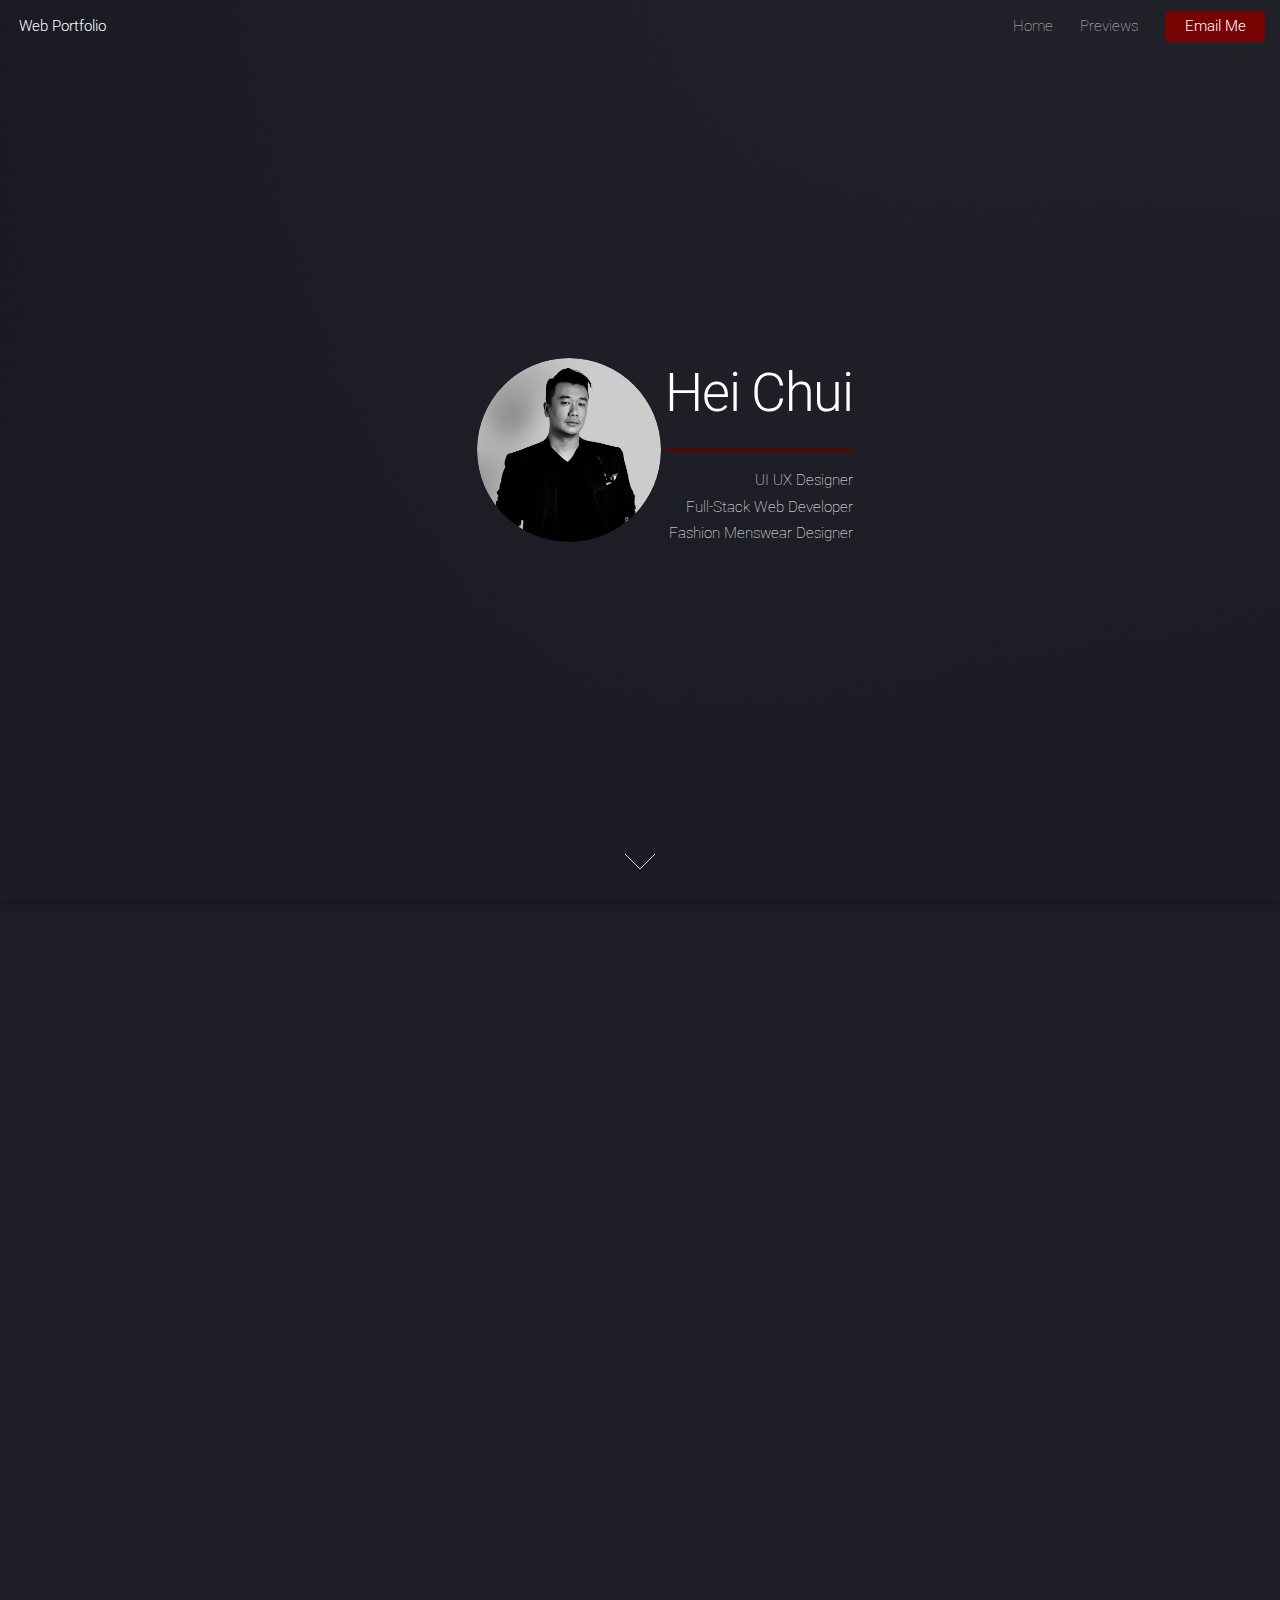
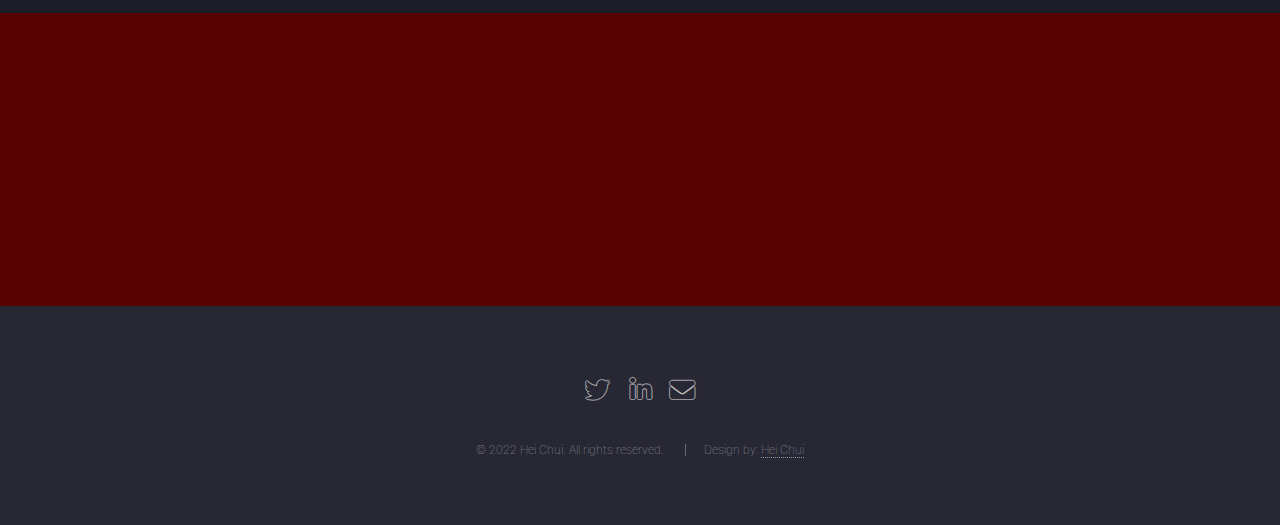
==== commit 60eec565: "Add files via upload" ====
--- a/web portfolio/index.html
+++ b/web portfolio/index.html
@@ -1,207 +1,259 @@
-<!DOCTYPE HTML>
-
-<html>
-	<head>
-		<title>Hei's Web Portfolio</title>
-		<meta charset="utf-8" />
-		<meta name="viewport" content="width=device-width, initial-scale=1, user-scalable=no" />
-		<link rel="stylesheet" href="assets/css/main.css" />
-		<noscript><link rel="stylesheet" href="assets/css/noscript.css" /></noscript>
-			<link rel="icon" href="images/favicon.ico">
-	</head>
-	<body class="is-preload landing">
-		<div id="page-wrapper">
-
-			<!-- Header -->
-				<header id="header">
-					<h1 id="logo"><a href="index.html">Web Portfolio</a></h1>
-					<nav id="nav">
-						<ul>
-							<li><a href="index.html">Home</a></li>
-							<li>
-								<a href="#">Websites</a>
-								<ul>
-
-									<li><a href="firstfurry.html">First Furry Lift</a></li>
-									<li><a href="improvedfurry.html">Improved Furry Lift</a></li>
-									<li><a href="heiport.html">Hei's Portfolio</a></li>
-							 <!-- <li><a href="no-sidebar.html">Travel Photos</a></li> -->
-								</ul>
-							</li>
-
-							<li><a href="mailto: hei.heichui00@gmail.com" class="button primary">Email Me</a></li>
-						</ul>
-					</nav>
-				</header>
-
-			<!-- Banner -->
-				<section id="banner">
-					<div class="content">
-						<header>
-							<h2>Hei Chui</h2>
-							<p>Web Full-Stack Developer. <br />
-							Fashion Menswear Designer. <br />
-						Accessories Products Designer.</p>
-
-						</header>
-						<span class="image"><img src="images/Me.jpeg" alt="Hei" /></span>
-					</div>
-					<a href="#one" class="goto-next scrolly">Next</a>
-				</section>
-
-			<!-- One -->
-				<section id="one" class="spotlight style1 bottom">
-					<span class="image fit main"><img src="images/pic031.jpg" alt="" /></span>
-					<div class="content">
-						<div class="container">
-							<div class="row">
-								<div class="col-4 col-12-medium">
-									<header>
-										<h2>First Furry Lift Website</h2>
-										<p>My first attempt at making a complete functional website with Bootstrap.</p>
-						</header>
-								</div>
-								<div class="col-4 col-12-medium">
-									<p>During the beginning of 2020 most of us started working from home and while the whole world is going in to a shutdown, everyone now is stuck at home, so I decided to pick up a new skill set.  I was always intereted in Web Design, one to create a Web fashion portfolio and one for my small pet's product business.  I used this time to take a online bootcamp for Full Stack development, starting a new journey to become a web developer.</p>
-
-								</div>
-								<div class="col-4 col-12-medium">
-									<p>Before my decision of joining a Bootcamp I've tried my a hand on making a fully working website for my small business.  Teaching myself with W3School, other Web Design sites, and Youtube tutorials, I was able to make a somewhat function website with Bootstrap but with much to improve.
-									I want to showcase this website with my lack of knowledge before, and what I am able to do now.</p>
-									<ul class="actions">
-											<li><a href="firstfurry.html" class="button">First Furry Lift Preview</a></li>
-									</ul>
-								</div>
-							</div>
-						</div>
-					</div>
-					<a href="#two" class="goto-next scrolly">Next</a>
-				</section>
-
-			<!-- Two -->
-				<section id="two" class="spotlight style2 right">
-					<span class="image fit main"><img src="images/pic041.jpg" alt="" /></span>
-					<div class="content">
-						<header>
-							<h2>New and improved Furry Lift Website</h2>
-							<p>Furry Lift, a pet's products accessories brand I've co-created.</p>
-						</header>
-						<p>After completing my Full Stack bootcamp this is the first website I've tackled.  I want to show the improvements in my knowledge of UI and UX design, making a fully responsive website.  I am now using this new site as our official Furry Lift band website going forward.</p>
-
-						<ul class="actions">
-							<li><a href="improvedfurry.html" class="button">Furry Lift Preview</a></li>
-
-						</ul>
-					</div>
-					<a href="#three" class="goto-next scrolly">Next</a>
-				</section>
-
-			<!-- Three -->
-				<section id="three" class="spotlight style3 left">
-					<span class="image fit main bottom"><img src="images/pic021.jpg" alt="" /></span>
-					<div class="content">
-						<header>
-							<h2>Menswear Designer's Web Portfoilo</h2>
-							<p>I am a menswear fashion designer with 20 years of experience. </p>
-						</header>
-						<p>This is a website I made to showcase what I've done recently as a Menswear Designer.  Designing has always been my passion, from fashion (Men and Women's wear) to accessories, now with Web Design.
-						This Menswear Portfolio website would be a good start to show what I can do, the taste in layouts, graphics, and concepts.</p>
-						<ul class="actions">
-							<li><a href="heiport.html" class="button">Fashion Portfolio Preview</a></li>
-
-						</ul>
-					</div>
-					<a href="#four" class="goto-next scrolly">Next</a>
-				</section>
-
-			<!-- Four -->
-				<section id="four" class="wrapper style1 special fade-up">
-					<div class="container">
-						<header class="major">
-							<h2>My Skill Sets</h2>
-							<p>With my background as a Fashion Designer I have other skills set that would benefit me as a Web Designer.</p>
-						</header>
-						<div class="box alt">
-							<div class="row gtr-uniform">
-								<section class="col-4 col-6-medium col-12-xsmall">
-									<span class="icon solid alt major fa-tools"></span>
-									<h3>Adobe Illustrator</h3>
-									<p>With my background as a fashion designer, I can work with and draw vectors from scratch with Illustrator.</p>
-								</section>
-								<section class="col-4 col-6-medium col-12-xsmall">
-									<span class="icon solid alt major fa-file-image"></span>
-									<h3>Adobe Photoshop</h3>
-									<p>20 years of Photoshop experience, all photos on these websites are color corrected, sized with Photoshop.</p>
-								</section>
-								<section class="col-4 col-6-medium col-12-xsmall">
-									<span class="icon solid alt major fa-code"></span>
-									<h3>Coding</h3>
-									<p>Learning coding and familiar with editors such as Sublime Text, Atom, online coders with <a href="https://www.codeply.com/">Codeply</a>, and <a href="https://codesandbox.io/">Codesandbox</a>.</p>
-								</section>
-								<section class="col-4 col-6-medium col-12-xsmall">
-									<span class="icon solid alt major fa-comment-dots"></span>
-									<h3>Communication</h3>
-									<p>Great commuicator, able to lead and work well with team from management experience.</p>
-								</section>
-								<section class="col-4 col-6-medium col-12-xsmall">
-									<span class="icon solid alt major fa-eye"></span>
-									<h3>Eye for Design</h3>
-									<p>With my design background, I have an eye for graphics, layouts and colors.</p>
-								</section>
-								<section class="col-4 col-6-medium col-12-xsmall">
-									<span class="icon solid alt major fa-camera"></span>
-									<h3>Photo Shoot and Video</h3>
-									<p>Having photo shoot and video editing experience.</p>
-								</section>
-							</div>
-						</div>
-						<footer class="major">
-							<ul class="actions special">
-								<li><a href="#" class="button">Back to the beginning</a></li>
-							</ul>
-						</footer>
-					</div>
-				</section>
-
-			<!-- Five -->
-				<section id="five" class="wrapper style2 special fade">
-					<div class="container">
-						<header>
-							<h2>Please Contact Me</h2>
-							<p>Submit your Email and I will get back to you as soon as I get.</p>
-						</header>
-						<form method="post" action="#" class="cta">
-							<div class="row gtr-uniform gtr-50">
-								<div class="col-8 col-12-xsmall"><input type="email" name="email" id="email" placeholder="Your Email Address" /></div>
-								<div class="col-4 col-12-xsmall"><input type="submit" value="Contact Me" class="fit primary" /></div>
-							</div>
-						</form>
-					</div>
-				</section>
-
-			<!-- Footer -->
-				<footer id="footer">
-					<ul class="icons">
-						<li><a href="https://twitter.com/Hei_Hei_Heii" class="icon brands alt fa-twitter"><span class="label">Twitter</span></a></li>
-						<li><a href="https://www.linkedin.com/in/c-hei-chui-b00aab49/" class="icon brands alt fa-linkedin-in"><span class="label">LinkedIn</span></a></li>
-						<li><a href= "mailto: hei.heichui00@gmail.com" class="icon solid alt fa-envelope"><span class="label">Email</span></a></li>
-					</ul>
-					<ul class="copyright">
-						<li>© 2022 Hei Chui. All rights reserved.</li><li>Design by: <a href="#">Hei Chui</a></li>
-					</ul>
-				</footer>
-
-		</div>
-
-		<!-- Scripts -->
-			<script src="assets/js/jquery.min.js"></script>
-			<script src="assets/js/jquery.scrolly.min.js"></script>
-			<script src="assets/js/jquery.dropotron.min.js"></script>
-			<script src="assets/js/jquery.scrollex.min.js"></script>
-			<script src="assets/js/browser.min.js"></script>
-			<script src="assets/js/breakpoints.min.js"></script>
-			<script src="assets/js/util.js"></script>
-			<script src="assets/js/main.js"></script>
-
-	</body>
-</html>
+<!DOCTYPE HTML>
+
+<html>
+
+<head>
+	<title>Hei's Web Portfolio</title>
+	<meta charset="utf-8" />
+	<meta name="viewport" content="width=device-width, initial-scale=1, user-scalable=no" />
+	<link rel="stylesheet" href="assets/css/main.css" />
+	<noscript>
+		<link rel="stylesheet" href="assets/css/noscript.css" />
+	</noscript>
+	<link rel="icon" href="images/favicon.ico">
+</head>
+
+<body class="is-preload landing">
+	<div id="page-wrapper">
+
+		<!-- Header -->
+		<header id="header">
+			<h1 id="logo">Web Portfolio</h1>
+			<nav id="nav">
+				<ul>
+					<li><a href="index.html">Home</a></li>
+					<li>
+						<a href="#">Previews</a>
+						<ul>
+
+							<li><a href="firstfurry.html">First Furry Lift</a></li>
+							<li><a href="improvedfurry.html">Improved Furry Lift</a></li>
+							<li><a href="heiport.html">Hei's Portfolio</a></li>
+							<li><a href="iceland.html">Travel Journal</a></li>
+							<li><a href="salient.html">Salient Recruiting</a></li>
+						</ul>
+					</li>
+
+					<li><a href="mailto: hei.heichui00@gmail.com" class="button primary">Email Me</a></li>
+				</ul>
+			</nav>
+		</header>
+
+		<!-- Banner -->
+		<section id="banner">
+			<div class="content">
+				<span class="image"><img src="images/Me.jpeg" alt="Hei" /></span>
+				<header>
+
+					<h2>Hei Chui</h2>
+					<hr class="red">
+						<p>UI UX Designer</p>
+					<p>Full-Stack Web Developer</p>
+					<p>Fashion Menswear Designer</p>
+
+
+				</header>
+
+			</div>
+			<a href="#one" class="goto-next scrolly">Next</a>
+		</section>
+
+		<!-- One -->
+		<section id="one" class="spotlight style1 bottom">
+			<span class="image fit main"><img src="images/pic031.jpg" alt="" /></span>
+			<div class="content">
+				<div class="container">
+					<div class="row">
+						<div class="col-4 col-12-medium">
+							<header>
+								<h2>First Furry Lift Website</h2>
+								<p>My first attempt at making a complete functional website with Bootstrap.</p>
+							</header>
+						</div>
+						<div class="col-4 col-12-medium">
+							<p>I’m a multidisciplinary product designer and creative generalist, working in all phases of product
+								design and creation in the fashion industry and now focusing on using my full stack web development and product design skills across more industries.
+							</p>
+
+						</div>
+						<div class="col-4 col-12-medium">
+							<p>I blend product design, interaction, visual design to deliver product solutions. I’m currently working as a freelance Web Designer on various projects.
+							</p>
+							<ul class="actions">
+								<li><a href="firstfurry.html" class="button">First Furry Lift Preview</a></li>
+							</ul>
+						</div>
+					</div>
+				</div>
+			</div>
+			<a href="#two" class="goto-next scrolly">Next</a>
+		</section>
+
+		<!-- Two -->
+		<section id="two" class="spotlight style2 left">
+			<span class="image fit main"><img src="images/pic0413.jpg" alt="" /></span>
+			<div class="content">
+				<header>
+					<h2>New and Improved Furry Lift Website</h2>
+					<p>Furry Lift, a pet's products accessories brand I've co-created.</p>
+				</header>
+				<p>After completing my Full Stack bootcamp this is the first website I've tackled. I want to show the improvements in my knowledge of UI and UX design, making a fully responsive website. I am now using this new site as our official Furry Lift
+					band website going forward.</p>
+
+				<ul class="actions">
+					<li><a href="improvedfurry.html" class="button">Furry Lift Preview</a></li>
+
+				</ul>
+			</div>
+			<a href="#three" class="goto-next scrolly">Next</a>
+		</section>
+
+		<!-- Three -->
+		<section id="three" class="spotlight style3 right">
+			<span class="image fit main bottom"><img src="images/pic021.jpg" alt="" /></span>
+			<div class="content">
+				<header>
+					<h2>Menswear Designer's Web Portfolio</h2>
+					<p>I am a menswear fashion designer with 20 years of experience. </p>
+				</header>
+				<p>This is a website I made to showcase what I've done recently as a Menswear Designer. Designing has always been my passion, from fashion (Men and Women's wear) to accessories, now with Web Design.
+					This Menswear Portfolio website would be a good start to show what I can do, the taste in layouts, graphics, and concepts.</p>
+				<ul class="actions">
+					<li><a href="heiport.html" class="button">Fashion Portfolio Preview</a></li>
+
+				</ul>
+			</div>
+			<a href="#four" class="goto-next scrolly">Next</a>
+		</section>
+
+		<!-- Four -->
+		<section id="four" class="spotlight style2 left">
+			<span class="image fit main"><img src="images/iceland1.jpg" alt="" /></span>
+			<div class="content">
+				<header>
+					<h2>Travel Photo Journal</h2>
+					<p>Simple Travel Photo Journal Website.</p>
+				</header>
+				<p>Creating this due to my love for traveling, I want to put some of my photos I've took during my trips and place them in a website.</p>
+
+				<ul class="actions">
+					<li><a href="iceland.html" class="button">Travel Journal Preview</a></li>
+
+				</ul>
+			</div>
+			<a href="#five" class="goto-next scrolly">Next</a>
+		</section>
+
+		<!-- Five -->
+		<section id="five" class="spotlight style3 right">
+			<span class="image fit main bottom"><img src="images/pic03117.jpg" alt="" /></span>
+			<div class="content">
+				<header>
+					<h2>Recruiting Company Landing Page.</h2>
+					<p>UI UX exercise creating a landing page for recruiting company with logo, branding. </p>
+				</header>
+				<p>I was task to create a quick landing page for a recruiting company.</p>
+				<ul class="actions">
+					<li><a href="salient.html" class="button">Landing Page Preview</a></li>
+
+				</ul>
+			</div>
+			<a href="#six" class="goto-next scrolly">Next</a>
+		</section>
+
+		<!-- Six -->
+		<section id="six" class="wrapper style1 special fade-up">
+			<div class="container">
+				<header class="major">
+					<h2>My Skill Sets</h2>
+					<p>With my background as a Fashion Designer I have other skills set that would benefit me as a Web Designer.</p>
+				</header>
+				<div class="box alt">
+					<div class="row gtr-uniform">
+						<section class="col-4 col-6-medium col-12-xsmall">
+							<span class="icon solid alt major fa-tools"></span>
+							<h3>Adobe Illustrator</h3>
+							<p>With my background as a fashion designer, I can work with and draw vectors from scratch with Illustrator.</p>
+						</section>
+						<section class="col-4 col-6-medium col-12-xsmall">
+							<span class="icon solid alt major fa-file-image"></span>
+							<h3>Adobe Photoshop</h3>
+							<p>20 years of Photoshop experience, all photos on these websites are color corrected, sized with Photoshop.</p>
+						</section>
+						<section class="col-4 col-6-medium col-12-xsmall">
+							<span class="icon solid alt major fa-code"></span>
+							<h3>Coding</h3>
+							<p>Learning coding and familiar with editors such as Sublime Text, Atom, online coders with <a href="https://www.codeply.com/">Codeply</a>, and <a href="https://codesandbox.io/">Codesandbox</a>.</p>
+						</section>
+						<section class="col-4 col-6-medium col-12-xsmall">
+							<span class="icon solid alt major fa-comment-dots"></span>
+							<h3>Communication</h3>
+							<p>Great commuicator, able to lead and work well with team from management experience.</p>
+						</section>
+						<section class="col-4 col-6-medium col-12-xsmall">
+							<span class="icon solid alt major fa-eye"></span>
+							<h3>Eye for Design</h3>
+							<p>With my design background, I have an eye for graphics, layouts and colors.</p>
+						</section>
+						<section class="col-4 col-6-medium col-12-xsmall">
+							<span class="icon solid alt major fa-camera"></span>
+							<h3>Photo Shoot and Video</h3>
+							<p>Having photo shoot and video editing experience.</p>
+						</section>
+					</div>
+				</div>
+				<footer class="major">
+					<ul class="actions special">
+						<li><a href="data/HEI CHUI -- Resume.pdf" download class="button">Download My Resume</a></li>
+					</ul>
+				</footer>
+			</div>
+		</section>
+
+		<!-- Seven -->
+		<section id="seven" class="wrapper style2 special fade">
+			<div class="container">
+				<header>
+					<h3>Please Contact Me</h3>
+					<ul class="actions special">
+						<li>Submit your Email and I will get back to you as soon as I get.</li>
+					</ul>
+
+				</header>
+				<form method="post" action="#" class="cta">
+					<div class="row gtr-uniform gtr-50">
+						<div class="col-8 col-12-xsmall"><input type="email" name="email" id="email" placeholder="Your Email Address" /></div>
+						<div class="col-4 col-12-xsmall"><input type="submit" value="Contact Me" class="fit primary" /></div>
+					</div>
+				</form>
+			</div>
+		</section>
+
+		<!-- Footer -->
+		<footer id="footer">
+			<ul class="icons">
+				<li><a href="https://twitter.com/Hei_Hei_Heii" class="icon brands alt fa-twitter"><span class="label">Twitter</span></a></li>
+				<li><a href="https://www.linkedin.com/in/c-hei-chui-b00aab49/" class="icon brands alt fa-linkedin-in"><span class="label">LinkedIn</span></a></li>
+				<li><a href="mailto: hei.heichui00@gmail.com" class="icon solid alt fa-envelope"><span class="label">Email</span></a></li>
+			</ul>
+			<ul class="copyright">
+				<li>© 2022 Hei Chui. All rights reserved.</li>
+				<li>Design by: <a href="https://hei-chunhei.github.io/WebPortfolio/">Hei Chui</a></li>
+			</ul>
+		</footer>
+
+	</div>
+
+	<!-- Scripts -->
+	<script src="assets/js/jquery.min.js"></script>
+	<script src="assets/js/jquery.scrolly.min.js"></script>
+	<script src="assets/js/jquery.dropotron.min.js"></script>
+	<script src="assets/js/jquery.scrollex.min.js"></script>
+	<script src="assets/js/browser.min.js"></script>
+	<script src="assets/js/breakpoints.min.js"></script>
+	<script src="assets/js/util.js"></script>
+	<script src="assets/js/main.js"></script>
+
+</body>
+
+</html>
--- a/web portfolio/assets/css/main.css
+++ b/web portfolio/assets/css/main.css
@@ -1,6 +1,5 @@
 @import url("fontawesome-all.min.css");
 @import url("https://fonts.googleapis.com/css?family=Roboto:100,300,100italic,300italic");
-
 
 html, body, div, span, applet, object,
 iframe, h1, h2, h3, h4, h5, h6, p, blockquote,
@@ -13,4094 +12,4032 @@
 canvas, details, embed, figure, figcaption,
 footer, header, hgroup, menu, nav, output, ruby,
 section, summary, time, mark, audio, video {
-	margin: 0;
-	padding: 0;
-	border: 0;
-	font-size: 100%;
-	font: inherit;
-	vertical-align: baseline;}
+  margin: 0;
+  padding: 0;
+  border: 0;
+  font-size: 100%;
+  font: inherit;
+  vertical-align: baseline;
+}
 
 article, aside, details, figcaption, figure,
 footer, header, hgroup, menu, nav, section {
-	display: block;}
+  display: block;
+}
 
 body {
-	line-height: 1;
+  line-height: 1;
 }
 
 ol, ul {
-	list-style: none;
+  list-style: none;
 }
 
 blockquote, q {
-	quotes: none;
-}
-
-	blockquote:before, blockquote:after, q:before, q:after {
-		content: '';
-		content: none;
-	}
+  quotes: none;
+}
+
+blockquote:before, blockquote:after, q:before, q:after {
+  content: '';
+  content: none;
+}
 
 table {
-	border-collapse: collapse;
-	border-spacing: 0;
+  border-collapse: collapse;
+  border-spacing: 0;
 }
 
 body {
-	-webkit-text-size-adjust: none;
+  -webkit-text-size-adjust: none;
 }
 
 mark {
-	background-color: transparent;
-	color: inherit;
+  background-color: transparent;
+  color: inherit;
 }
 
 input::-moz-focus-inner {
-	border: 0;
-	padding: 0;
+  border: 0;
+  padding: 0;
 }
 
 input, select, textarea {
-	-moz-appearance: none;
-	-webkit-appearance: none;
-	-ms-appearance: none;
-	appearance: none;
+  -moz-appearance: none;
+  -webkit-appearance: none;
+  -ms-appearance: none;
+  appearance: none;
 }
 
 /* Basic */
-
-	html {
-		box-sizing: border-box;
-	}
-
-	*, *:before, *:after {
-		box-sizing: inherit;
-	}
-
-	html, body {
-		background: #1c1d26;
-	}
-
-	body.is-preload *, body.is-preload *:before, body.is-preload *:after {
-		-moz-animation: none !important;
-		-webkit-animation: none !important;
-		-ms-animation: none !important;
-		animation: none !important;
-		-moz-transition: none !important;
-		-webkit-transition: none !important;
-		-ms-transition: none !important;
-		transition: none !important;
-	}
-
-	body, input, select, textarea {
-		color: rgba(255, 255, 255, 0.75);
-		font-family: "Roboto", Helvetica, sans-serif;
-		font-size: 15pt;
-		font-weight: 100;
-		line-height: 1.75em;
-	}
-
-	a {
-		-moz-transition: border-color 0.2s ease-in-out, color 0.2s ease-in-out;
-		-webkit-transition: border-color 0.2s ease-in-out, color 0.2s ease-in-out;
-		-ms-transition: border-color 0.2s ease-in-out, color 0.2s ease-in-out;
-		transition: border-color 0.2s ease-in-out, color 0.2s ease-in-out;
-		border-bottom: dotted 1px;
-		color: rgba(255, 255, 255, 0.75);
-		text-decoration: none;
-	}
-
-		a:hover {
-			color: #590202 !important;
-			border-bottom-color: transparent;
-		}
-
-	strong, b {
-		color: #ffffff;
-		font-weight: 300;
-	}
-
-	em, i {
-		font-style: italic;
-	}
-
-	p {
-		margin: 0 0 2em 0;
-	}
-
-	h1, h2, h3, h4, h5, h6 {
-		color: #ffffff;
-		font-weight: 300;
-		line-height: 1em;
-		margin: 0 0 1em 0;
-	}
-
-		h1 a, h2 a, h3 a, h4 a, h5 a, h6 a {
-			color: inherit;
-			border: 0;
-		}
-
-	h2 {
-		font-size: 2em;
-		line-height: 1.5em;
-		letter-spacing: -0.025em;
-	}
-
-	h3 {
-		font-size: 1.35em;
-		line-height: 1.5em;
-	}
-
-	h4 {
-		font-size: 1.1em;
-		line-height: 1.5em;
-	}
-
-	h5 {
-		font-size: 0.9em;
-		line-height: 1.5em;
-	}
-
-	h6 {
-		font-size: 0.7em;
-		line-height: 1.5em;
-	}
-
-	sub {
-		font-size: 0.8em;
-		position: relative;
-		top: 0.5em;
-	}
-
-	sup {
-		font-size: 0.8em;
-		position: relative;
-		top: -0.5em;
-	}
-
-	hr {
-		border: 0;
-		border-bottom: solid 1px rgba(255, 255, 255, 0.3);
-		margin: 3em 0;
-	}
-
-		hr.major {
-			margin: 4em 0;
-		}
-
-	blockquote {
-		border-left: solid 4px rgba(255, 255, 255, 0.3);
-		font-style: italic;
-		margin: 0 0 2em 0;
-		padding: 0.5em 0 0.5em 2em;
-	}
-
-	code {
-		background: rgba(255, 255, 255, 0.075);
-		border-radius: 4px;
-		font-family: "Courier New", monospace;
-		font-size: 0.9em;
-		margin: 0 0.25em;
-		padding: 0.25em 0.65em;
-	}
-
-	pre {
-		-webkit-overflow-scrolling: touch;
-		font-family: "Courier New", monospace;
-		font-size: 0.9em;
-		margin: 0 0 2em 0;
-	}
-
-		pre code {
-			display: block;
-			line-height: 1.75em;
-			padding: 1em 1.5em;
-			overflow-x: auto;
-		}
-
-	.align-left {
-		text-align: left;
-	}
-
-	.align-center {
-		text-align: center;
-	}
-
-	.align-right {
-		text-align: right;
-	}
+html {
+  box-sizing: border-box;
+}
+
+*, *:before, *:after {
+  box-sizing: inherit;
+}
+
+html, body {
+  background: #1c1d26;
+}
+
+body.is-preload *, body.is-preload *:before, body.is-preload *:after {
+  -moz-animation: none !important;
+  -webkit-animation: none !important;
+  -ms-animation: none !important;
+  animation: none !important;
+  -moz-transition: none !important;
+  -webkit-transition: none !important;
+  -ms-transition: none !important;
+  transition: none !important;
+}
+
+body, input, select, textarea {
+  color: rgba(255, 255, 255, 0.75);
+  font-family: "Roboto", Helvetica, sans-serif;
+  font-size: 15pt;
+  font-weight: 100;
+  line-height: 1.75em;
+}
+
+a {
+  -moz-transition: border-color 0.2s ease-in-out, color 0.2s ease-in-out;
+  -webkit-transition: border-color 0.2s ease-in-out, color 0.2s ease-in-out;
+  -ms-transition: border-color 0.2s ease-in-out, color 0.2s ease-in-out;
+  transition: border-color 0.2s ease-in-out, color 0.2s ease-in-out;
+  border-bottom: dotted 1px;
+  color: rgba(255, 255, 255, 0.75);
+  text-decoration: none;
+}
+
+a:hover {
+  color: #590202 !important;
+  border-bottom-color: transparent;
+}
+
+strong, b {
+  color: #ffffff;
+  font-weight: 300;
+}
+
+em, i {
+  font-style: italic;
+}
+
+p {
+  margin: 0 0 2em 0;
+}
+
+h1, h2, h3, h4, h5, h6 {
+  color: #ffffff;
+  font-weight: 300;
+  line-height: 1em;
+  margin: 0 0 1em 0;
+}
+
+h1 a, h2 a, h3 a, h4 a, h5 a, h6 a {
+  color: inherit;
+  border: 0;
+}
+
+h2 {
+  font-size: 3em;
+  line-height: 1.5em;
+  letter-spacing: -0.025em;
+}
+
+h3 {
+  font-size: 1.35em;
+  line-height: 1.5em;
+}
+
+h4 {
+  font-size: 1.1em;
+  line-height: 1.5em;
+}
+
+h5 {
+  font-size: 0.9em;
+  line-height: 1.5em;
+}
+
+h6 {
+  font-size: 0.7em;
+  line-height: 1.5em;
+}
+
+sub {
+  font-size: 0.8em;
+  position: relative;
+  top: 0.5em;
+}
+
+sup {
+  font-size: 0.8em;
+  position: relative;
+  top: -0.5em;
+}
+
+hr {
+  border: 0;
+  border-bottom: solid 1px rgba(255, 255, 255, 0.3);
+  margin: 3em 0;
+}
+
+hr.red {
+  border: 0;
+  border-bottom: solid 3px #590202;
+  margin: 1em 0;
+}
+
+hr.major {
+  margin: 4em 0;
+}
+
+blockquote {
+  border-left: solid 4px rgba(255, 255, 255, 0.3);
+  font-style: italic;
+  margin: 0 0 2em 0;
+  padding: 0.5em 0 0.5em 2em;
+}
+
+code {
+  background: rgba(255, 255, 255, 0.075);
+  border-radius: 4px;
+  font-family: "Courier New", monospace;
+  font-size: 0.9em;
+  margin: 0 0.25em;
+  padding: 0.25em 0.65em;
+}
+
+pre {
+  -webkit-overflow-scrolling: touch;
+  font-family: "Courier New", monospace;
+  font-size: 0.9em;
+  margin: 0 0 2em 0;
+}
+
+pre code {
+  display: block;
+  line-height: 1.75em;
+  padding: 1em 1.5em;
+  overflow-x: auto;
+}
+
+.align-left {
+  text-align: left;
+}
+
+.align-center {
+  text-align: center;
+}
+
+.align-right {
+  text-align: right;
+}
 
 /* Loader */
-
-	@-moz-keyframes spinner-show {
-		0% {
-			opacity: 0;
-		}
-
-		100% {
-			opacity: 1;
-		}
-	}
-
-	@-webkit-keyframes spinner-show {
-		0% {
-			opacity: 0;
-		}
-
-		100% {
-			opacity: 1;
-		}
-	}
-
-	@-ms-keyframes spinner-show {
-		0% {
-			opacity: 0;
-		}
-
-		100% {
-			opacity: 1;
-		}
-	}
-
-	@keyframes spinner-show {
-		0% {
-			opacity: 0;
-		}
-
-		100% {
-			opacity: 1;
-		}
-	}
-
-	@-moz-keyframes spinner-hide {
-		0% {
-			color: rgba(255, 255, 255, 0.15);
-			z-index: 100001;
-			-moz-transform: scale(1) rotate(0deg);
-			-webkit-transform: scale(1) rotate(0deg);
-			-ms-transform: scale(1) rotate(0deg);
-			transform: scale(1) rotate(0deg);
-		}
-
-		99% {
-			color: #1c1d26;
-			z-index: 100001;
-			-moz-transform: scale(0.5) rotate(360deg);
-			-webkit-transform: scale(0.5) rotate(360deg);
-			-ms-transform: scale(0.5) rotate(360deg);
-			transform: scale(0.5) rotate(360deg);
-		}
-
-		100% {
-			color: #1c1d26;
-			z-index: -1;
-			-moz-transform: scale(0.5) rotate(360deg);
-			-webkit-transform: scale(0.5) rotate(360deg);
-			-ms-transform: scale(0.5) rotate(360deg);
-			transform: scale(0.5) rotate(360deg);
-		}
-	}
-
-	@-webkit-keyframes spinner-hide {
-		0% {
-			color: rgba(255, 255, 255, 0.15);
-			z-index: 100001;
-			-moz-transform: scale(1) rotate(0deg);
-			-webkit-transform: scale(1) rotate(0deg);
-			-ms-transform: scale(1) rotate(0deg);
-			transform: scale(1) rotate(0deg);
-		}
-
-		99% {
-			color: #1c1d26;
-			z-index: 100001;
-			-moz-transform: scale(0.5) rotate(360deg);
-			-webkit-transform: scale(0.5) rotate(360deg);
-			-ms-transform: scale(0.5) rotate(360deg);
-			transform: scale(0.5) rotate(360deg);
-		}
-
-		100% {
-			color: #1c1d26;
-			z-index: -1;
-			-moz-transform: scale(0.5) rotate(360deg);
-			-webkit-transform: scale(0.5) rotate(360deg);
-			-ms-transform: scale(0.5) rotate(360deg);
-			transform: scale(0.5) rotate(360deg);
-		}
-	}
-
-	@-ms-keyframes spinner-hide {
-		0% {
-			color: rgba(255, 255, 255, 0.15);
-			z-index: 100001;
-			-moz-transform: scale(1) rotate(0deg);
-			-webkit-transform: scale(1) rotate(0deg);
-			-ms-transform: scale(1) rotate(0deg);
-			transform: scale(1) rotate(0deg);
-		}
-
-		99% {
-			color: #1c1d26;
-			z-index: 100001;
-			-moz-transform: scale(0.5) rotate(360deg);
-			-webkit-transform: scale(0.5) rotate(360deg);
-			-ms-transform: scale(0.5) rotate(360deg);
-			transform: scale(0.5) rotate(360deg);
-		}
-
-		100% {
-			color: #1c1d26;
-			z-index: -1;
-			-moz-transform: scale(0.5) rotate(360deg);
-			-webkit-transform: scale(0.5) rotate(360deg);
-			-ms-transform: scale(0.5) rotate(360deg);
-			transform: scale(0.5) rotate(360deg);
-		}
-	}
-
-	@keyframes spinner-hide {
-		0% {
-			color: rgba(255, 255, 255, 0.15);
-			z-index: 100001;
-			-moz-transform: scale(1) rotate(0deg);
-			-webkit-transform: scale(1) rotate(0deg);
-			-ms-transform: scale(1) rotate(0deg);
-			transform: scale(1) rotate(0deg);
-		}
-
-		99% {
-			color: #1c1d26;
-			z-index: 100001;
-			-moz-transform: scale(0.5) rotate(360deg);
-			-webkit-transform: scale(0.5) rotate(360deg);
-			-ms-transform: scale(0.5) rotate(360deg);
-			transform: scale(0.5) rotate(360deg);
-		}
-
-		100% {
-			color: #1c1d26;
-			z-index: -1;
-			-moz-transform: scale(0.5) rotate(360deg);
-			-webkit-transform: scale(0.5) rotate(360deg);
-			-ms-transform: scale(0.5) rotate(360deg);
-			transform: scale(0.5) rotate(360deg);
-		}
-	}
-
-	@-moz-keyframes spinner-rotate {
-		0% {
-			-moz-transform: scale(1) rotate(0deg);
-			-webkit-transform: scale(1) rotate(0deg);
-			-ms-transform: scale(1) rotate(0deg);
-			transform: scale(1) rotate(0deg);
-		}
-
-		100% {
-			-moz-transform: scale(1) rotate(360deg);
-			-webkit-transform: scale(1) rotate(360deg);
-			-ms-transform: scale(1) rotate(360deg);
-			transform: scale(1) rotate(360deg);
-		}
-	}
-
-	@-webkit-keyframes spinner-rotate {
-		0% {
-			-moz-transform: scale(1) rotate(0deg);
-			-webkit-transform: scale(1) rotate(0deg);
-			-ms-transform: scale(1) rotate(0deg);
-			transform: scale(1) rotate(0deg);
-		}
-
-		100% {
-			-moz-transform: scale(1) rotate(360deg);
-			-webkit-transform: scale(1) rotate(360deg);
-			-ms-transform: scale(1) rotate(360deg);
-			transform: scale(1) rotate(360deg);
-		}
-	}
-
-	@-ms-keyframes spinner-rotate {
-		0% {
-			-moz-transform: scale(1) rotate(0deg);
-			-webkit-transform: scale(1) rotate(0deg);
-			-ms-transform: scale(1) rotate(0deg);
-			transform: scale(1) rotate(0deg);
-		}
-
-		100% {
-			-moz-transform: scale(1) rotate(360deg);
-			-webkit-transform: scale(1) rotate(360deg);
-			-ms-transform: scale(1) rotate(360deg);
-			transform: scale(1) rotate(360deg);
-		}
-	}
-
-	@keyframes spinner-rotate {
-		0% {
-			-moz-transform: scale(1) rotate(0deg);
-			-webkit-transform: scale(1) rotate(0deg);
-			-ms-transform: scale(1) rotate(0deg);
-			transform: scale(1) rotate(0deg);
-		}
-
-		100% {
-			-moz-transform: scale(1) rotate(360deg);
-			-webkit-transform: scale(1) rotate(360deg);
-			-ms-transform: scale(1) rotate(360deg);
-			transform: scale(1) rotate(360deg);
-		}
-	}
-
-	@-moz-keyframes overlay-hide {
-		0% {
-			opacity: 1;
-			z-index: 100000;
-		}
-
-		15% {
-			opacity: 1;
-			z-index: 100000;
-		}
-
-		99% {
-			opacity: 0;
-			z-index: 100000;
-		}
-
-		100% {
-			opacity: 0;
-			z-index: -1;
-		}
-	}
-
-	@-webkit-keyframes overlay-hide {
-		0% {
-			opacity: 1;
-			z-index: 100000;
-		}
-
-		15% {
-			opacity: 1;
-			z-index: 100000;
-		}
-
-		99% {
-			opacity: 0;
-			z-index: 100000;
-		}
-
-		100% {
-			opacity: 0;
-			z-index: -1;
-		}
-	}
-
-	@-ms-keyframes overlay-hide {
-		0% {
-			opacity: 1;
-			z-index: 100000;
-		}
-
-		15% {
-			opacity: 1;
-			z-index: 100000;
-		}
-
-		99% {
-			opacity: 0;
-			z-index: 100000;
-		}
-
-		100% {
-			opacity: 0;
-			z-index: -1;
-		}
-	}
-
-	@keyframes overlay-hide {
-		0% {
-			opacity: 1;
-			z-index: 100000;
-		}
-
-		15% {
-			opacity: 1;
-			z-index: 100000;
-		}
-
-		99% {
-			opacity: 0;
-			z-index: 100000;
-		}
-
-		100% {
-			opacity: 0;
-			z-index: -1;
-		}
-	}
-
-	body.landing {
-		text-decoration: none;
-	}
-
-		body.landing:before {
-			-moz-osx-font-smoothing: grayscale;
-			-webkit-font-smoothing: antialiased;
-			display: inline-block;
-			font-style: normal;
-			font-variant: normal;
-			text-rendering: auto;
-			line-height: 1;
-			text-transform: none !important;
-			font-family: 'Font Awesome 5 Free';
-			font-weight: 900;
-		}
-
-		body.landing:before {
-			-moz-animation: spinner-show 1.5s 1 0.25s ease forwards, spinner-hide 0.25s ease-in-out forwards !important;
-			-webkit-animation: spinner-show 1.5s 1 0.25s ease forwards, spinner-hide 0.25s ease-in-out forwards !important;
-			-ms-animation: spinner-show 1.5s 1 0.25s ease forwards, spinner-hide 0.25s ease-in-out forwards !important;
-			animation: spinner-show 1.5s 1 0.25s ease forwards, spinner-hide 0.25s ease-in-out forwards !important;
-			-moz-transform-origin: 50% 50%;
-			-webkit-transform-origin: 50% 50%;
-			-ms-transform-origin: 50% 50%;
-			transform-origin: 50% 50%;
-			color: rgba(255, 255, 255, 0.15);
-			content: '\f1ce';
-			cursor: default;
-			display: block;
-			font-size: 2em;
-			height: 2em;
-			left: 50%;
-			line-height: 2em;
-			margin: -1em 0 0 -1em;
-			opacity: 0;
-			position: fixed;
-			text-align: center;
-			top: 50%;
-			width: 2em;
-			z-index: -1;
-		}
-
-		body.landing:after {
-			-moz-animation: overlay-hide 1.5s ease-in forwards !important;
-			-webkit-animation: overlay-hide 1.5s ease-in forwards !important;
-			-ms-animation: overlay-hide 1.5s ease-in forwards !important;
-			animation: overlay-hide 1.5s ease-in forwards !important;
-			background: #1c1d26;
-			content: '';
-			display: block;
-			height: 100%;
-			left: 0;
-			opacity: 0;
-			position: fixed;
-			top: 0;
-			width: 100%;
-			z-index: -1;
-		}
-
-		body.landing.is-preload:before {
-			-moz-animation: spinner-show 1.5s 1 0.25s ease forwards, spinner-rotate 0.75s infinite linear !important;
-			-webkit-animation: spinner-show 1.5s 1 0.25s ease forwards, spinner-rotate 0.75s infinite linear !important;
-			-ms-animation: spinner-show 1.5s 1 0.25s ease forwards, spinner-rotate 0.75s infinite linear !important;
-			animation: spinner-show 1.5s 1 0.25s ease forwards, spinner-rotate 0.75s infinite linear !important;
-			z-index: 100001;
-		}
-
-		body.landing.is-preload:after {
-			-moz-animation: none !important;
-			-webkit-animation: none !important;
-			-ms-animation: none !important;
-			animation: none !important;
-			opacity: 1;
-			z-index: 100000;
-		}
-
-	@media (-webkit-min-device-pixel-ratio: 2) {
-
-		body.landing:before {
-			line-height: 2.025em;
-		}
-
-	}
+@-moz-keyframes spinner-show {
+  0% {
+    opacity: 0;
+  }
+
+  100% {
+    opacity: 1;
+  }
+}
+
+@-webkit-keyframes spinner-show {
+  0% {
+    opacity: 0;
+  }
+
+  100% {
+    opacity: 1;
+  }
+}
+
+@-ms-keyframes spinner-show {
+  0% {
+    opacity: 0;
+  }
+
+  100% {
+    opacity: 1;
+  }
+}
+
+@keyframes spinner-show {
+  0% {
+    opacity: 0;
+  }
+
+  100% {
+    opacity: 1;
+  }
+}
+
+@-moz-keyframes spinner-hide {
+  0% {
+    color: rgba(255, 255, 255, 0.15);
+    z-index: 100001;
+    -moz-transform: scale(1) rotate(0deg);
+    -webkit-transform: scale(1) rotate(0deg);
+    -ms-transform: scale(1) rotate(0deg);
+    transform: scale(1) rotate(0deg);
+  }
+
+  99% {
+    color: #1c1d26;
+    z-index: 100001;
+    -moz-transform: scale(0.5) rotate(360deg);
+    -webkit-transform: scale(0.5) rotate(360deg);
+    -ms-transform: scale(0.5) rotate(360deg);
+    transform: scale(0.5) rotate(360deg);
+  }
+
+  100% {
+    color: #1c1d26;
+    z-index: -1;
+    -moz-transform: scale(0.5) rotate(360deg);
+    -webkit-transform: scale(0.5) rotate(360deg);
+    -ms-transform: scale(0.5) rotate(360deg);
+    transform: scale(0.5) rotate(360deg);
+  }
+}
+
+@-webkit-keyframes spinner-hide {
+  0% {
+    color: rgba(255, 255, 255, 0.15);
+    z-index: 100001;
+    -moz-transform: scale(1) rotate(0deg);
+    -webkit-transform: scale(1) rotate(0deg);
+    -ms-transform: scale(1) rotate(0deg);
+    transform: scale(1) rotate(0deg);
+  }
+
+  99% {
+    color: #1c1d26;
+    z-index: 100001;
+    -moz-transform: scale(0.5) rotate(360deg);
+    -webkit-transform: scale(0.5) rotate(360deg);
+    -ms-transform: scale(0.5) rotate(360deg);
+    transform: scale(0.5) rotate(360deg);
+  }
+
+  100% {
+    color: #1c1d26;
+    z-index: -1;
+    -moz-transform: scale(0.5) rotate(360deg);
+    -webkit-transform: scale(0.5) rotate(360deg);
+    -ms-transform: scale(0.5) rotate(360deg);
+    transform: scale(0.5) rotate(360deg);
+  }
+}
+
+@-ms-keyframes spinner-hide {
+  0% {
+    color: rgba(255, 255, 255, 0.15);
+    z-index: 100001;
+    -moz-transform: scale(1) rotate(0deg);
+    -webkit-transform: scale(1) rotate(0deg);
+    -ms-transform: scale(1) rotate(0deg);
+    transform: scale(1) rotate(0deg);
+  }
+
+  99% {
+    color: #1c1d26;
+    z-index: 100001;
+    -moz-transform: scale(0.5) rotate(360deg);
+    -webkit-transform: scale(0.5) rotate(360deg);
+    -ms-transform: scale(0.5) rotate(360deg);
+    transform: scale(0.5) rotate(360deg);
+  }
+
+  100% {
+    color: #1c1d26;
+    z-index: -1;
+    -moz-transform: scale(0.5) rotate(360deg);
+    -webkit-transform: scale(0.5) rotate(360deg);
+    -ms-transform: scale(0.5) rotate(360deg);
+    transform: scale(0.5) rotate(360deg);
+  }
+}
+
+@keyframes spinner-hide {
+  0% {
+    color: rgba(255, 255, 255, 0.15);
+    z-index: 100001;
+    -moz-transform: scale(1) rotate(0deg);
+    -webkit-transform: scale(1) rotate(0deg);
+    -ms-transform: scale(1) rotate(0deg);
+    transform: scale(1) rotate(0deg);
+  }
+
+  99% {
+    color: #1c1d26;
+    z-index: 100001;
+    -moz-transform: scale(0.5) rotate(360deg);
+    -webkit-transform: scale(0.5) rotate(360deg);
+    -ms-transform: scale(0.5) rotate(360deg);
+    transform: scale(0.5) rotate(360deg);
+  }
+
+  100% {
+    color: #1c1d26;
+    z-index: -1;
+    -moz-transform: scale(0.5) rotate(360deg);
+    -webkit-transform: scale(0.5) rotate(360deg);
+    -ms-transform: scale(0.5) rotate(360deg);
+    transform: scale(0.5) rotate(360deg);
+  }
+}
+
+@-moz-keyframes spinner-rotate {
+  0% {
+    -moz-transform: scale(1) rotate(0deg);
+    -webkit-transform: scale(1) rotate(0deg);
+    -ms-transform: scale(1) rotate(0deg);
+    transform: scale(1) rotate(0deg);
+  }
+
+  100% {
+    -moz-transform: scale(1) rotate(360deg);
+    -webkit-transform: scale(1) rotate(360deg);
+    -ms-transform: scale(1) rotate(360deg);
+    transform: scale(1) rotate(360deg);
+  }
+}
+
+@-webkit-keyframes spinner-rotate {
+  0% {
+    -moz-transform: scale(1) rotate(0deg);
+    -webkit-transform: scale(1) rotate(0deg);
+    -ms-transform: scale(1) rotate(0deg);
+    transform: scale(1) rotate(0deg);
+  }
+
+  100% {
+    -moz-transform: scale(1) rotate(360deg);
+    -webkit-transform: scale(1) rotate(360deg);
+    -ms-transform: scale(1) rotate(360deg);
+    transform: scale(1) rotate(360deg);
+  }
+}
+
+@-ms-keyframes spinner-rotate {
+  0% {
+    -moz-transform: scale(1) rotate(0deg);
+    -webkit-transform: scale(1) rotate(0deg);
+    -ms-transform: scale(1) rotate(0deg);
+    transform: scale(1) rotate(0deg);
+  }
+
+  100% {
+    -moz-transform: scale(1) rotate(360deg);
+    -webkit-transform: scale(1) rotate(360deg);
+    -ms-transform: scale(1) rotate(360deg);
+    transform: scale(1) rotate(360deg);
+  }
+}
+
+@keyframes spinner-rotate {
+  0% {
+    -moz-transform: scale(1) rotate(0deg);
+    -webkit-transform: scale(1) rotate(0deg);
+    -ms-transform: scale(1) rotate(0deg);
+    transform: scale(1) rotate(0deg);
+  }
+
+  100% {
+    -moz-transform: scale(1) rotate(360deg);
+    -webkit-transform: scale(1) rotate(360deg);
+    -ms-transform: scale(1) rotate(360deg);
+    transform: scale(1) rotate(360deg);
+  }
+}
+
+@-moz-keyframes overlay-hide {
+  0% {
+    opacity: 1;
+    z-index: 100000;
+  }
+
+  15% {
+    opacity: 1;
+    z-index: 100000;
+  }
+
+  99% {
+    opacity: 0;
+    z-index: 100000;
+  }
+
+  100% {
+    opacity: 0;
+    z-index: -1;
+  }
+}
+
+@-webkit-keyframes overlay-hide {
+  0% {
+    opacity: 1;
+    z-index: 100000;
+  }
+
+  15% {
+    opacity: 1;
+    z-index: 100000;
+  }
+
+  99% {
+    opacity: 0;
+    z-index: 100000;
+  }
+
+  100% {
+    opacity: 0;
+    z-index: -1;
+  }
+}
+
+@-ms-keyframes overlay-hide {
+  0% {
+    opacity: 1;
+    z-index: 100000;
+  }
+
+  15% {
+    opacity: 1;
+    z-index: 100000;
+  }
+
+  99% {
+    opacity: 0;
+    z-index: 100000;
+  }
+
+  100% {
+    opacity: 0;
+    z-index: -1;
+  }
+}
+
+@keyframes overlay-hide {
+  0% {
+    opacity: 1;
+    z-index: 100000;
+  }
+
+  15% {
+    opacity: 1;
+    z-index: 100000;
+  }
+
+  99% {
+    opacity: 0;
+    z-index: 100000;
+  }
+
+  100% {
+    opacity: 0;
+    z-index: -1;
+  }
+}
+
+body.landing {
+  text-decoration: none;
+}
+
+body.landing:before {
+  -moz-osx-font-smoothing: grayscale;
+  -webkit-font-smoothing: antialiased;
+  display: inline-block;
+  font-style: normal;
+  font-variant: normal;
+  text-rendering: auto;
+  line-height: 1;
+  text-transform: none !important;
+  font-family: 'Font Awesome 5 Free';
+  font-weight: 900;
+}
+
+body.landing:before {
+  -moz-animation: spinner-show 1.5s 1 0.25s ease forwards, spinner-hide 0.25s ease-in-out forwards !important;
+  -webkit-animation: spinner-show 1.5s 1 0.25s ease forwards, spinner-hide 0.25s ease-in-out forwards !important;
+  -ms-animation: spinner-show 1.5s 1 0.25s ease forwards, spinner-hide 0.25s ease-in-out forwards !important;
+  animation: spinner-show 1.5s 1 0.25s ease forwards, spinner-hide 0.25s ease-in-out forwards !important;
+  -moz-transform-origin: 50% 50%;
+  -webkit-transform-origin: 50% 50%;
+  -ms-transform-origin: 50% 50%;
+  transform-origin: 50% 50%;
+  color: rgba(255, 255, 255, 0.15);
+  content: '\f1ce';
+  cursor: default;
+  display: block;
+  font-size: 2em;
+  height: 2em;
+  left: 50%;
+  line-height: 2em;
+  margin: -1em 0 0 -1em;
+  opacity: 0;
+  position: fixed;
+  text-align: center;
+  top: 50%;
+  width: 2em;
+  z-index: -1;
+}
+
+body.landing:after {
+  -moz-animation: overlay-hide 1.5s ease-in forwards !important;
+  -webkit-animation: overlay-hide 1.5s ease-in forwards !important;
+  -ms-animation: overlay-hide 1.5s ease-in forwards !important;
+  animation: overlay-hide 1.5s ease-in forwards !important;
+  background: #1c1d26;
+  content: '';
+  display: block;
+  height: 100%;
+  left: 0;
+  opacity: 0;
+  position: fixed;
+  top: 0;
+  width: 100%;
+  z-index: -1;
+}
+
+body.landing.is-preload:before {
+  -moz-animation: spinner-show 1.5s 1 0.25s ease forwards, spinner-rotate 0.75s infinite linear !important;
+  -webkit-animation: spinner-show 1.5s 1 0.25s ease forwards, spinner-rotate 0.75s infinite linear !important;
+  -ms-animation: spinner-show 1.5s 1 0.25s ease forwards, spinner-rotate 0.75s infinite linear !important;
+  animation: spinner-show 1.5s 1 0.25s ease forwards, spinner-rotate 0.75s infinite linear !important;
+  z-index: 100001;
+}
+
+body.landing.is-preload:after {
+  -moz-animation: none !important;
+  -webkit-animation: none !important;
+  -ms-animation: none !important;
+  animation: none !important;
+  opacity: 1;
+  z-index: 100000;
+}
+
+@media (-webkit-min-device-pixel-ratio: 2) {
+  body.landing:before {
+    line-height: 2.025em;
+  }
+}
 
 /* Container */
-
-	.container {
-		margin: 0 auto;
-		max-width: calc(100% - 4em);
-		width: 70em;
-	}
-
-		.container.xsmall {
-			width: 17.5em;
-		}
-
-		.container.small {
-			width: 35em;
-		}
-
-		.container.medium {
-			width: 52.5em;
-		}
-
-		.container.large {
-			width: 87.5em;
-		}
-
-		.container.xlarge {
-			width: 105em;
-		}
-
-		.container.max {
-			width: 100%;
-		}
-
-		@media screen and (max-width: 1280px) {
-
-			.container {
-				width: 90%;
-				max-width: 100%;
-			}
-
-		}
-
-		@media screen and (max-width: 980px) {
-
-			.container {
-				width: 100% !important;
-			}
-
-		}
+.container {
+  margin: 0 auto;
+  max-width: calc(100% - 4em);
+  width: 70em;
+}
+
+.container.xsmall {
+  width: 17.5em;
+}
+
+.container.small {
+  width: 35em;
+}
+
+.container.medium {
+  width: 52.5em;
+}
+
+.container.large {
+  width: 87.5em;
+}
+
+.container.xlarge {
+  width: 105em;
+}
+
+.container.max {
+  width: 100%;
+}
+
+@media screen and (max-width: 1280px) {
+  .container {
+    width: 90%;
+    max-width: 100%;
+  }
+}
+
+@media screen and (max-width: 980px) {
+  .container {
+    width: 100% !important;
+  }
+}
 
 /* Row */
-
-	.row {
-		display: flex;
-		flex-wrap: wrap;
-		box-sizing: border-box;
-		align-items: stretch;
-	}
-
-		.row > * {
-			box-sizing: border-box;
-		}
-
-		.row.gtr-uniform > * > :last-child {
-			margin-bottom: 0;
-		}
-
-		.row.aln-left {
-			justify-content: flex-start;
-		}
-
-		.row.aln-center {
-			justify-content: center;
-		}
-
-		.row.aln-right {
-			justify-content: flex-end;
-		}
-
-		.row.aln-top {
-			align-items: flex-start;
-		}
-
-		.row.aln-middle {
-			align-items: center;
-		}
-
-		.row.aln-bottom {
-			align-items: flex-end;
-		}
-
-		.row > .imp {
-			order: -1;
-		}
-
-		.row > .col-1 {
-			width: 8.33333%;
-		}
-
-		.row > .off-1 {
-			margin-left: 8.33333%;
-		}
-
-		.row > .col-2 {
-			width: 16.66667%;
-		}
-
-		.row > .off-2 {
-			margin-left: 16.66667%;
-		}
-
-		.row > .col-3 {
-			width: 25%;
-		}
-
-		.row > .off-3 {
-			margin-left: 25%;
-		}
-
-		.row > .col-4 {
-			width: 33.33333%;
-		}
-
-		.row > .off-4 {
-			margin-left: 33.33333%;
-		}
-
-		.row > .col-5 {
-			width: 41.66667%;
-		}
-
-		.row > .off-5 {
-			margin-left: 41.66667%;
-		}
-
-		.row > .col-6 {
-			width: 50%;
-		}
-
-		.row > .off-6 {
-			margin-left: 50%;
-		}
-
-		.row > .col-7 {
-			width: 58.33333%;
-		}
-
-		.row > .off-7 {
-			margin-left: 58.33333%;
-		}
-
-		.row > .col-8 {
-			width: 66.66667%;
-		}
-
-		.row > .off-8 {
-			margin-left: 66.66667%;
-		}
-
-		.row > .col-9 {
-			width: 75%;
-		}
-
-		.row > .off-9 {
-			margin-left: 75%;
-		}
-
-		.row > .col-10 {
-			width: 83.33333%;
-		}
-
-		.row > .off-10 {
-			margin-left: 83.33333%;
-		}
-
-		.row > .col-11 {
-			width: 91.66667%;
-		}
-
-		.row > .off-11 {
-			margin-left: 91.66667%;
-		}
-
-		.row > .col-12 {
-			width: 100%;
-		}
-
-		.row > .off-12 {
-			margin-left: 100%;
-		}
-
-		.row.gtr-0 {
-			margin-top: 0;
-			margin-left: 0em;
-		}
-
-			.row.gtr-0 > * {
-				padding: 0 0 0 0em;
-			}
-
-			.row.gtr-0.gtr-uniform {
-				margin-top: 0em;
-			}
-
-				.row.gtr-0.gtr-uniform > * {
-					padding-top: 0em;
-				}
-
-		.row.gtr-25 {
-			margin-top: 0;
-			margin-left: -0.625em;
-		}
-
-			.row.gtr-25 > * {
-				padding: 0 0 0 0.625em;
-			}
-
-			.row.gtr-25.gtr-uniform {
-				margin-top: -0.625em;
-			}
-
-				.row.gtr-25.gtr-uniform > * {
-					padding-top: 0.625em;
-				}
-
-		.row.gtr-50 {
-			margin-top: 0;
-			margin-left: -1.25em;
-		}
-
-			.row.gtr-50 > * {
-				padding: 0 0 0 1.25em;
-			}
-
-			.row.gtr-50.gtr-uniform {
-				margin-top: -1.25em;
-			}
-
-				.row.gtr-50.gtr-uniform > * {
-					padding-top: 1.25em;
-				}
-
-		.row {
-			margin-top: 0;
-			margin-left: -2.5em;
-		}
-
-			.row > * {
-				padding: 0 0 0 2.5em;
-			}
-
-			.row.gtr-uniform {
-				margin-top: -2.5em;
-			}
-
-				.row.gtr-uniform > * {
-					padding-top: 2.5em;
-				}
-
-		.row.gtr-150 {
-			margin-top: 0;
-			margin-left: -3.75em;
-		}
-
-			.row.gtr-150 > * {
-				padding: 0 0 0 3.75em;
-			}
-
-			.row.gtr-150.gtr-uniform {
-				margin-top: -3.75em;
-			}
-
-				.row.gtr-150.gtr-uniform > * {
-					padding-top: 3.75em;
-				}
-
-		.row.gtr-200 {
-			margin-top: 0;
-			margin-left: -5em;
-		}
-
-			.row.gtr-200 > * {
-				padding: 0 0 0 5em;
-			}
-
-			.row.gtr-200.gtr-uniform {
-				margin-top: -5em;
-			}
-
-				.row.gtr-200.gtr-uniform > * {
-					padding-top: 5em;
-				}
-
-		@media screen and (max-width: 1680px) {
-
-			.row {
-				display: flex;
-				flex-wrap: wrap;
-				box-sizing: border-box;
-				align-items: stretch;
-			}
-
-				.row > * {
-					box-sizing: border-box;
-				}
-
-				.row.gtr-uniform > * > :last-child {
-					margin-bottom: 0;
-				}
-
-				.row.aln-left {
-					justify-content: flex-start;
-				}
-
-				.row.aln-center {
-					justify-content: center;
-				}
-
-				.row.aln-right {
-					justify-content: flex-end;
-				}
-
-				.row.aln-top {
-					align-items: flex-start;
-				}
-
-				.row.aln-middle {
-					align-items: center;
-				}
-
-				.row.aln-bottom {
-					align-items: flex-end;
-				}
-
-				.row > .imp-xlarge {
-					order: -1;
-				}
-
-				.row > .col-1-xlarge {
-					width: 8.33333%;
-				}
-
-				.row > .off-1-xlarge {
-					margin-left: 8.33333%;
-				}
-
-				.row > .col-2-xlarge {
-					width: 16.66667%;
-				}
-
-				.row > .off-2-xlarge {
-					margin-left: 16.66667%;
-				}
-
-				.row > .col-3-xlarge {
-					width: 25%;
-				}
-
-				.row > .off-3-xlarge {
-					margin-left: 25%;
-				}
-
-				.row > .col-4-xlarge {
-					width: 33.33333%;
-				}
-
-				.row > .off-4-xlarge {
-					margin-left: 33.33333%;
-				}
-
-				.row > .col-5-xlarge {
-					width: 41.66667%;
-				}
-
-				.row > .off-5-xlarge {
-					margin-left: 41.66667%;
-				}
-
-				.row > .col-6-xlarge {
-					width: 50%;
-				}
-
-				.row > .off-6-xlarge {
-					margin-left: 50%;
-				}
-
-				.row > .col-7-xlarge {
-					width: 58.33333%;
-				}
-
-				.row > .off-7-xlarge {
-					margin-left: 58.33333%;
-				}
-
-				.row > .col-8-xlarge {
-					width: 66.66667%;
-				}
-
-				.row > .off-8-xlarge {
-					margin-left: 66.66667%;
-				}
-
-				.row > .col-9-xlarge {
-					width: 75%;
-				}
-
-				.row > .off-9-xlarge {
-					margin-left: 75%;
-				}
-
-				.row > .col-10-xlarge {
-					width: 83.33333%;
-				}
-
-				.row > .off-10-xlarge {
-					margin-left: 83.33333%;
-				}
-
-				.row > .col-11-xlarge {
-					width: 91.66667%;
-				}
-
-				.row > .off-11-xlarge {
-					margin-left: 91.66667%;
-				}
-
-				.row > .col-12-xlarge {
-					width: 100%;
-				}
-
-				.row > .off-12-xlarge {
-					margin-left: 100%;
-				}
-
-				.row.gtr-0 {
-					margin-top: 0;
-					margin-left: 0em;
-				}
-
-					.row.gtr-0 > * {
-						padding: 0 0 0 0em;
-					}
-
-					.row.gtr-0.gtr-uniform {
-						margin-top: 0em;
-					}
-
-						.row.gtr-0.gtr-uniform > * {
-							padding-top: 0em;
-						}
-
-				.row.gtr-25 {
-					margin-top: 0;
-					margin-left: -0.625em;
-				}
-
-					.row.gtr-25 > * {
-						padding: 0 0 0 0.625em;
-					}
-
-					.row.gtr-25.gtr-uniform {
-						margin-top: -0.625em;
-					}
-
-						.row.gtr-25.gtr-uniform > * {
-							padding-top: 0.625em;
-						}
-
-				.row.gtr-50 {
-					margin-top: 0;
-					margin-left: -1.25em;
-				}
-
-					.row.gtr-50 > * {
-						padding: 0 0 0 1.25em;
-					}
-
-					.row.gtr-50.gtr-uniform {
-						margin-top: -1.25em;
-					}
-
-						.row.gtr-50.gtr-uniform > * {
-							padding-top: 1.25em;
-						}
-
-				.row {
-					margin-top: 0;
-					margin-left: -2.5em;
-				}
-
-					.row > * {
-						padding: 0 0 0 2.5em;
-					}
-
-					.row.gtr-uniform {
-						margin-top: -2.5em;
-					}
-
-						.row.gtr-uniform > * {
-							padding-top: 2.5em;
-						}
-
-				.row.gtr-150 {
-					margin-top: 0;
-					margin-left: -3.75em;
-				}
-
-					.row.gtr-150 > * {
-						padding: 0 0 0 3.75em;
-					}
-
-					.row.gtr-150.gtr-uniform {
-						margin-top: -3.75em;
-					}
-
-						.row.gtr-150.gtr-uniform > * {
-							padding-top: 3.75em;
-						}
-
-				.row.gtr-200 {
-					margin-top: 0;
-					margin-left: -5em;
-				}
-
-					.row.gtr-200 > * {
-						padding: 0 0 0 5em;
-					}
-
-					.row.gtr-200.gtr-uniform {
-						margin-top: -5em;
-					}
-
-						.row.gtr-200.gtr-uniform > * {
-							padding-top: 5em;
-						}
-
-		}
-
-		@media screen and (max-width: 1280px) {
-
-			.row {
-				display: flex;
-				flex-wrap: wrap;
-				box-sizing: border-box;
-				align-items: stretch;
-			}
-
-				.row > * {
-					box-sizing: border-box;
-				}
-
-				.row.gtr-uniform > * > :last-child {
-					margin-bottom: 0;
-				}
-
-				.row.aln-left {
-					justify-content: flex-start;
-				}
-
-				.row.aln-center {
-					justify-content: center;
-				}
-
-				.row.aln-right {
-					justify-content: flex-end;
-				}
-
-				.row.aln-top {
-					align-items: flex-start;
-				}
-
-				.row.aln-middle {
-					align-items: center;
-				}
-
-				.row.aln-bottom {
-					align-items: flex-end;
-				}
-
-				.row > .imp-large {
-					order: -1;
-				}
-
-				.row > .col-1-large {
-					width: 8.33333%;
-				}
-
-				.row > .off-1-large {
-					margin-left: 8.33333%;
-				}
-
-				.row > .col-2-large {
-					width: 16.66667%;
-				}
-
-				.row > .off-2-large {
-					margin-left: 16.66667%;
-				}
-
-				.row > .col-3-large {
-					width: 25%;
-				}
-
-				.row > .off-3-large {
-					margin-left: 25%;
-				}
-
-				.row > .col-4-large {
-					width: 33.33333%;
-				}
-
-				.row > .off-4-large {
-					margin-left: 33.33333%;
-				}
-
-				.row > .col-5-large {
-					width: 41.66667%;
-				}
-
-				.row > .off-5-large {
-					margin-left: 41.66667%;
-				}
-
-				.row > .col-6-large {
-					width: 50%;
-				}
-
-				.row > .off-6-large {
-					margin-left: 50%;
-				}
-
-				.row > .col-7-large {
-					width: 58.33333%;
-				}
-
-				.row > .off-7-large {
-					margin-left: 58.33333%;
-				}
-
-				.row > .col-8-large {
-					width: 66.66667%;
-				}
-
-				.row > .off-8-large {
-					margin-left: 66.66667%;
-				}
-
-				.row > .col-9-large {
-					width: 75%;
-				}
-
-				.row > .off-9-large {
-					margin-left: 75%;
-				}
-
-				.row > .col-10-large {
-					width: 83.33333%;
-				}
-
-				.row > .off-10-large {
-					margin-left: 83.33333%;
-				}
-
-				.row > .col-11-large {
-					width: 91.66667%;
-				}
-
-				.row > .off-11-large {
-					margin-left: 91.66667%;
-				}
-
-				.row > .col-12-large {
-					width: 100%;
-				}
-
-				.row > .off-12-large {
-					margin-left: 100%;
-				}
-
-				.row.gtr-0 {
-					margin-top: 0;
-					margin-left: 0em;
-				}
-
-					.row.gtr-0 > * {
-						padding: 0 0 0 0em;
-					}
-
-					.row.gtr-0.gtr-uniform {
-						margin-top: 0em;
-					}
-
-						.row.gtr-0.gtr-uniform > * {
-							padding-top: 0em;
-						}
-
-				.row.gtr-25 {
-					margin-top: 0;
-					margin-left: -0.625em;
-				}
-
-					.row.gtr-25 > * {
-						padding: 0 0 0 0.625em;
-					}
-
-					.row.gtr-25.gtr-uniform {
-						margin-top: -0.625em;
-					}
-
-						.row.gtr-25.gtr-uniform > * {
-							padding-top: 0.625em;
-						}
-
-				.row.gtr-50 {
-					margin-top: 0;
-					margin-left: -1.25em;
-				}
-
-					.row.gtr-50 > * {
-						padding: 0 0 0 1.25em;
-					}
-
-					.row.gtr-50.gtr-uniform {
-						margin-top: -1.25em;
-					}
-
-						.row.gtr-50.gtr-uniform > * {
-							padding-top: 1.25em;
-						}
-
-				.row {
-					margin-top: 0;
-					margin-left: -2.5em;
-				}
-
-					.row > * {
-						padding: 0 0 0 2.5em;
-					}
-
-					.row.gtr-uniform {
-						margin-top: -2.5em;
-					}
-
-						.row.gtr-uniform > * {
-							padding-top: 2.5em;
-						}
-
-				.row.gtr-150 {
-					margin-top: 0;
-					margin-left: -3.75em;
-				}
-
-					.row.gtr-150 > * {
-						padding: 0 0 0 3.75em;
-					}
-
-					.row.gtr-150.gtr-uniform {
-						margin-top: -3.75em;
-					}
-
-						.row.gtr-150.gtr-uniform > * {
-							padding-top: 3.75em;
-						}
-
-				.row.gtr-200 {
-					margin-top: 0;
-					margin-left: -5em;
-				}
-
-					.row.gtr-200 > * {
-						padding: 0 0 0 5em;
-					}
-
-					.row.gtr-200.gtr-uniform {
-						margin-top: -5em;
-					}
-
-						.row.gtr-200.gtr-uniform > * {
-							padding-top: 5em;
-						}
-
-		}
-
-		@media screen and (max-width: 980px) {
-
-			.row {
-				display: flex;
-				flex-wrap: wrap;
-				box-sizing: border-box;
-				align-items: stretch;
-			}
-
-				.row > * {
-					box-sizing: border-box;
-				}
-
-				.row.gtr-uniform > * > :last-child {
-					margin-bottom: 0;
-				}
-
-				.row.aln-left {
-					justify-content: flex-start;
-				}
-
-				.row.aln-center {
-					justify-content: center;
-				}
-
-				.row.aln-right {
-					justify-content: flex-end;
-				}
-
-				.row.aln-top {
-					align-items: flex-start;
-				}
-
-				.row.aln-middle {
-					align-items: center;
-				}
-
-				.row.aln-bottom {
-					align-items: flex-end;
-				}
-
-				.row > .imp-medium {
-					order: -1;
-				}
-
-				.row > .col-1-medium {
-					width: 8.33333%;
-				}
-
-				.row > .off-1-medium {
-					margin-left: 8.33333%;
-				}
-
-				.row > .col-2-medium {
-					width: 16.66667%;
-				}
-
-				.row > .off-2-medium {
-					margin-left: 16.66667%;
-				}
-
-				.row > .col-3-medium {
-					width: 25%;
-				}
-
-				.row > .off-3-medium {
-					margin-left: 25%;
-				}
-
-				.row > .col-4-medium {
-					width: 33.33333%;
-				}
-
-				.row > .off-4-medium {
-					margin-left: 33.33333%;
-				}
-
-				.row > .col-5-medium {
-					width: 41.66667%;
-				}
-
-				.row > .off-5-medium {
-					margin-left: 41.66667%;
-				}
-
-				.row > .col-6-medium {
-					width: 50%;
-				}
-
-				.row > .off-6-medium {
-					margin-left: 50%;
-				}
-
-				.row > .col-7-medium {
-					width: 58.33333%;
-				}
-
-				.row > .off-7-medium {
-					margin-left: 58.33333%;
-				}
-
-				.row > .col-8-medium {
-					width: 66.66667%;
-				}
-
-				.row > .off-8-medium {
-					margin-left: 66.66667%;
-				}
-
-				.row > .col-9-medium {
-					width: 75%;
-				}
-
-				.row > .off-9-medium {
-					margin-left: 75%;
-				}
-
-				.row > .col-10-medium {
-					width: 83.33333%;
-				}
-
-				.row > .off-10-medium {
-					margin-left: 83.33333%;
-				}
-
-				.row > .col-11-medium {
-					width: 91.66667%;
-				}
-
-				.row > .off-11-medium {
-					margin-left: 91.66667%;
-				}
-
-				.row > .col-12-medium {
-					width: 100%;
-				}
-
-				.row > .off-12-medium {
-					margin-left: 100%;
-				}
-
-				.row.gtr-0 {
-					margin-top: 0;
-					margin-left: 0em;
-				}
-
-					.row.gtr-0 > * {
-						padding: 0 0 0 0em;
-					}
-
-					.row.gtr-0.gtr-uniform {
-						margin-top: 0em;
-					}
-
-						.row.gtr-0.gtr-uniform > * {
-							padding-top: 0em;
-						}
-
-				.row.gtr-25 {
-					margin-top: 0;
-					margin-left: -0.625em;
-				}
-
-					.row.gtr-25 > * {
-						padding: 0 0 0 0.625em;
-					}
-
-					.row.gtr-25.gtr-uniform {
-						margin-top: -0.625em;
-					}
-
-						.row.gtr-25.gtr-uniform > * {
-							padding-top: 0.625em;
-						}
-
-				.row.gtr-50 {
-					margin-top: 0;
-					margin-left: -1.25em;
-				}
-
-					.row.gtr-50 > * {
-						padding: 0 0 0 1.25em;
-					}
-
-					.row.gtr-50.gtr-uniform {
-						margin-top: -1.25em;
-					}
-
-						.row.gtr-50.gtr-uniform > * {
-							padding-top: 1.25em;
-						}
-
-				.row {
-					margin-top: 0;
-					margin-left: -2.5em;
-				}
-
-					.row > * {
-						padding: 0 0 0 2.5em;
-					}
-
-					.row.gtr-uniform {
-						margin-top: -2.5em;
-					}
-
-						.row.gtr-uniform > * {
-							padding-top: 2.5em;
-						}
-
-				.row.gtr-150 {
-					margin-top: 0;
-					margin-left: -3.75em;
-				}
-
-					.row.gtr-150 > * {
-						padding: 0 0 0 3.75em;
-					}
-
-					.row.gtr-150.gtr-uniform {
-						margin-top: -3.75em;
-					}
-
-						.row.gtr-150.gtr-uniform > * {
-							padding-top: 3.75em;
-						}
-
-				.row.gtr-200 {
-					margin-top: 0;
-					margin-left: -5em;
-				}
-
-					.row.gtr-200 > * {
-						padding: 0 0 0 5em;
-					}
-
-					.row.gtr-200.gtr-uniform {
-						margin-top: -5em;
-					}
-
-						.row.gtr-200.gtr-uniform > * {
-							padding-top: 5em;
-						}
-
-		}
-
-		@media screen and (max-width: 736px) {
-
-			.row {
-				display: flex;
-				flex-wrap: wrap;
-				box-sizing: border-box;
-				align-items: stretch;
-			}
-
-				.row > * {
-					box-sizing: border-box;
-				}
-
-				.row.gtr-uniform > * > :last-child {
-					margin-bottom: 0;
-				}
-
-				.row.aln-left {
-					justify-content: flex-start;
-				}
-
-				.row.aln-center {
-					justify-content: center;
-				}
-
-				.row.aln-right {
-					justify-content: flex-end;
-				}
-
-				.row.aln-top {
-					align-items: flex-start;
-				}
-
-				.row.aln-middle {
-					align-items: center;
-				}
-
-				.row.aln-bottom {
-					align-items: flex-end;
-				}
-
-				.row > .imp-small {
-					order: -1;
-				}
-
-				.row > .col-1-small {
-					width: 8.33333%;
-				}
-
-				.row > .off-1-small {
-					margin-left: 8.33333%;
-				}
-
-				.row > .col-2-small {
-					width: 16.66667%;
-				}
-
-				.row > .off-2-small {
-					margin-left: 16.66667%;
-				}
-
-				.row > .col-3-small {
-					width: 25%;
-				}
-
-				.row > .off-3-small {
-					margin-left: 25%;
-				}
-
-				.row > .col-4-small {
-					width: 33.33333%;
-				}
-
-				.row > .off-4-small {
-					margin-left: 33.33333%;
-				}
-
-				.row > .col-5-small {
-					width: 41.66667%;
-				}
-
-				.row > .off-5-small {
-					margin-left: 41.66667%;
-				}
-
-				.row > .col-6-small {
-					width: 50%;
-				}
-
-				.row > .off-6-small {
-					margin-left: 50%;
-				}
-
-				.row > .col-7-small {
-					width: 58.33333%;
-				}
-
-				.row > .off-7-small {
-					margin-left: 58.33333%;
-				}
-
-				.row > .col-8-small {
-					width: 66.66667%;
-				}
-
-				.row > .off-8-small {
-					margin-left: 66.66667%;
-				}
-
-				.row > .col-9-small {
-					width: 75%;
-				}
-
-				.row > .off-9-small {
-					margin-left: 75%;
-				}
-
-				.row > .col-10-small {
-					width: 83.33333%;
-				}
-
-				.row > .off-10-small {
-					margin-left: 83.33333%;
-				}
-
-				.row > .col-11-small {
-					width: 91.66667%;
-				}
-
-				.row > .off-11-small {
-					margin-left: 91.66667%;
-				}
-
-				.row > .col-12-small {
-					width: 100%;
-				}
-
-				.row > .off-12-small {
-					margin-left: 100%;
-				}
-
-				.row.gtr-0 {
-					margin-top: 0;
-					margin-left: 0em;
-				}
-
-					.row.gtr-0 > * {
-						padding: 0 0 0 0em;
-					}
-
-					.row.gtr-0.gtr-uniform {
-						margin-top: 0em;
-					}
-
-						.row.gtr-0.gtr-uniform > * {
-							padding-top: 0em;
-						}
-
-				.row.gtr-25 {
-					margin-top: 0;
-					margin-left: -0.625em;
-				}
-
-					.row.gtr-25 > * {
-						padding: 0 0 0 0.625em;
-					}
-
-					.row.gtr-25.gtr-uniform {
-						margin-top: -0.625em;
-					}
-
-						.row.gtr-25.gtr-uniform > * {
-							padding-top: 0.625em;
-						}
-
-				.row.gtr-50 {
-					margin-top: 0;
-					margin-left: -1.25em;
-				}
-
-					.row.gtr-50 > * {
-						padding: 0 0 0 1.25em;
-					}
-
-					.row.gtr-50.gtr-uniform {
-						margin-top: -1.25em;
-					}
-
-						.row.gtr-50.gtr-uniform > * {
-							padding-top: 1.25em;
-						}
-
-				.row {
-					margin-top: 0;
-					margin-left: -2.5em;
-				}
-
-					.row > * {
-						padding: 0 0 0 2.5em;
-					}
-
-					.row.gtr-uniform {
-						margin-top: -2.5em;
-					}
-
-						.row.gtr-uniform > * {
-							padding-top: 2.5em;
-						}
-
-				.row.gtr-150 {
-					margin-top: 0;
-					margin-left: -3.75em;
-				}
-
-					.row.gtr-150 > * {
-						padding: 0 0 0 3.75em;
-					}
-
-					.row.gtr-150.gtr-uniform {
-						margin-top: -3.75em;
-					}
-
-						.row.gtr-150.gtr-uniform > * {
-							padding-top: 3.75em;
-						}
-
-				.row.gtr-200 {
-					margin-top: 0;
-					margin-left: -5em;
-				}
-
-					.row.gtr-200 > * {
-						padding: 0 0 0 5em;
-					}
-
-					.row.gtr-200.gtr-uniform {
-						margin-top: -5em;
-					}
-
-						.row.gtr-200.gtr-uniform > * {
-							padding-top: 5em;
-						}
-
-		}
-
-		@media screen and (max-width: 480px) {
-
-			.row {
-				display: flex;
-				flex-wrap: wrap;
-				box-sizing: border-box;
-				align-items: stretch;
-			}
-
-				.row > * {
-					box-sizing: border-box;
-				}
-
-				.row.gtr-uniform > * > :last-child {
-					margin-bottom: 0;
-				}
-
-				.row.aln-left {
-					justify-content: flex-start;
-				}
-
-				.row.aln-center {
-					justify-content: center;
-				}
-
-				.row.aln-right {
-					justify-content: flex-end;
-				}
-
-				.row.aln-top {
-					align-items: flex-start;
-				}
-
-				.row.aln-middle {
-					align-items: center;
-				}
-
-				.row.aln-bottom {
-					align-items: flex-end;
-				}
-
-				.row > .imp-xsmall {
-					order: -1;
-				}
-
-				.row > .col-1-xsmall {
-					width: 8.33333%;
-				}
-
-				.row > .off-1-xsmall {
-					margin-left: 8.33333%;
-				}
-
-				.row > .col-2-xsmall {
-					width: 16.66667%;
-				}
-
-				.row > .off-2-xsmall {
-					margin-left: 16.66667%;
-				}
-
-				.row > .col-3-xsmall {
-					width: 25%;
-				}
-
-				.row > .off-3-xsmall {
-					margin-left: 25%;
-				}
-
-				.row > .col-4-xsmall {
-					width: 33.33333%;
-				}
-
-				.row > .off-4-xsmall {
-					margin-left: 33.33333%;
-				}
-
-				.row > .col-5-xsmall {
-					width: 41.66667%;
-				}
-
-				.row > .off-5-xsmall {
-					margin-left: 41.66667%;
-				}
-
-				.row > .col-6-xsmall {
-					width: 50%;
-				}
-
-				.row > .off-6-xsmall {
-					margin-left: 50%;
-				}
-
-				.row > .col-7-xsmall {
-					width: 58.33333%;
-				}
-
-				.row > .off-7-xsmall {
-					margin-left: 58.33333%;
-				}
-
-				.row > .col-8-xsmall {
-					width: 66.66667%;
-				}
-
-				.row > .off-8-xsmall {
-					margin-left: 66.66667%;
-				}
-
-				.row > .col-9-xsmall {
-					width: 75%;
-				}
-
-				.row > .off-9-xsmall {
-					margin-left: 75%;
-				}
-
-				.row > .col-10-xsmall {
-					width: 83.33333%;
-				}
-
-				.row > .off-10-xsmall {
-					margin-left: 83.33333%;
-				}
-
-				.row > .col-11-xsmall {
-					width: 91.66667%;
-				}
-
-				.row > .off-11-xsmall {
-					margin-left: 91.66667%;
-				}
-
-				.row > .col-12-xsmall {
-					width: 100%;
-				}
-
-				.row > .off-12-xsmall {
-					margin-left: 100%;
-				}
-
-				.row.gtr-0 {
-					margin-top: 0;
-					margin-left: 0em;
-				}
-
-					.row.gtr-0 > * {
-						padding: 0 0 0 0em;
-					}
-
-					.row.gtr-0.gtr-uniform {
-						margin-top: 0em;
-					}
-
-						.row.gtr-0.gtr-uniform > * {
-							padding-top: 0em;
-						}
-
-				.row.gtr-25 {
-					margin-top: 0;
-					margin-left: -0.625em;
-				}
-
-					.row.gtr-25 > * {
-						padding: 0 0 0 0.625em;
-					}
-
-					.row.gtr-25.gtr-uniform {
-						margin-top: -0.625em;
-					}
-
-						.row.gtr-25.gtr-uniform > * {
-							padding-top: 0.625em;
-						}
-
-				.row.gtr-50 {
-					margin-top: 0;
-					margin-left: -1.25em;
-				}
-
-					.row.gtr-50 > * {
-						padding: 0 0 0 1.25em;
-					}
-
-					.row.gtr-50.gtr-uniform {
-						margin-top: -1.25em;
-					}
-
-						.row.gtr-50.gtr-uniform > * {
-							padding-top: 1.25em;
-						}
-
-				.row {
-					margin-top: 0;
-					margin-left: -2.5em;
-				}
-
-					.row > * {
-						padding: 0 0 0 2.5em;
-					}
-
-					.row.gtr-uniform {
-						margin-top: -2.5em;
-					}
-
-						.row.gtr-uniform > * {
-							padding-top: 2.5em;
-						}
-
-				.row.gtr-150 {
-					margin-top: 0;
-					margin-left: -3.75em;
-				}
-
-					.row.gtr-150 > * {
-						padding: 0 0 0 3.75em;
-					}
-
-					.row.gtr-150.gtr-uniform {
-						margin-top: -3.75em;
-					}
-
-						.row.gtr-150.gtr-uniform > * {
-							padding-top: 3.75em;
-						}
-
-				.row.gtr-200 {
-					margin-top: 0;
-					margin-left: -5em;
-				}
-
-					.row.gtr-200 > * {
-						padding: 0 0 0 5em;
-					}
-
-					.row.gtr-200.gtr-uniform {
-						margin-top: -5em;
-					}
-
-						.row.gtr-200.gtr-uniform > * {
-							padding-top: 5em;
-						}
-
-		}
+.row {
+  display: flex;
+  flex-wrap: wrap;
+  box-sizing: border-box;
+  align-items: stretch;
+}
+
+.row>* {
+  box-sizing: border-box;
+}
+
+.row.gtr-uniform>*> :last-child {
+  margin-bottom: 0;
+}
+
+.row.aln-left {
+  justify-content: flex-start;
+}
+
+.row.aln-center {
+  justify-content: center;
+}
+
+.row.aln-right {
+  justify-content: flex-end;
+}
+
+.row.aln-top {
+  align-items: flex-start;
+}
+
+.row.aln-middle {
+  align-items: center;
+}
+
+.row.aln-bottom {
+  align-items: flex-end;
+}
+
+.row>.imp {
+  order: -1;
+}
+
+.row>.col-1 {
+  width: 8.33333%;
+}
+
+.row>.off-1 {
+  margin-left: 8.33333%;
+}
+
+.row>.col-2 {
+  width: 16.66667%;
+}
+
+.row>.off-2 {
+  margin-left: 16.66667%;
+}
+
+.row>.col-3 {
+  width: 25%;
+}
+
+.row>.off-3 {
+  margin-left: 25%;
+}
+
+.row>.col-4 {
+  width: 33.33333%;
+}
+
+.row>.off-4 {
+  margin-left: 33.33333%;
+}
+
+.row>.col-5 {
+  width: 41.66667%;
+}
+
+.row>.off-5 {
+  margin-left: 41.66667%;
+}
+
+.row>.col-6 {
+  width: 50%;
+}
+
+.row>.off-6 {
+  margin-left: 50%;
+}
+
+.row>.col-7 {
+  width: 58.33333%;
+}
+
+.row>.off-7 {
+  margin-left: 58.33333%;
+}
+
+.row>.col-8 {
+  width: 66.66667%;
+}
+
+.row>.off-8 {
+  margin-left: 66.66667%;
+}
+
+.row>.col-9 {
+  width: 75%;
+}
+
+.row>.off-9 {
+  margin-left: 75%;
+}
+
+.row>.col-10 {
+  width: 83.33333%;
+}
+
+.row>.off-10 {
+  margin-left: 83.33333%;
+}
+
+.row>.col-11 {
+  width: 91.66667%;
+}
+
+.row>.off-11 {
+  margin-left: 91.66667%;
+}
+
+.row>.col-12 {
+  width: 100%;
+}
+
+.row>.off-12 {
+  margin-left: 100%;
+}
+
+.row.gtr-0 {
+  margin-top: 0;
+  margin-left: 0em;
+}
+
+.row.gtr-0>* {
+  padding: 0 0 0 0em;
+}
+
+.row.gtr-0.gtr-uniform {
+  margin-top: 0em;
+}
+
+.row.gtr-0.gtr-uniform>* {
+  padding-top: 0em;
+}
+
+.row.gtr-25 {
+  margin-top: 0;
+  margin-left: -0.625em;
+}
+
+.row.gtr-25>* {
+  padding: 0 0 0 0.625em;
+}
+
+.row.gtr-25.gtr-uniform {
+  margin-top: -0.625em;
+}
+
+.row.gtr-25.gtr-uniform>* {
+  padding-top: 0.625em;
+}
+
+.row.gtr-50 {
+  margin-top: 0;
+  margin-left: -1.25em;
+}
+
+.row.gtr-50>* {
+  padding: 0 0 0 1.25em;
+}
+
+.row.gtr-50.gtr-uniform {
+  margin-top: -1.25em;
+}
+
+.row.gtr-50.gtr-uniform>* {
+  padding-top: 1.25em;
+}
+
+.row {
+  margin-top: 0;
+  margin-left: -2.5em;
+}
+
+.row>* {
+  padding: 0 0 0 2.5em;
+}
+
+.row.gtr-uniform {
+  margin-top: -2.5em;
+}
+
+.row.gtr-uniform>* {
+  padding-top: 2.5em;
+}
+
+.row.gtr-150 {
+  margin-top: 0;
+  margin-left: -3.75em;
+}
+
+.row.gtr-150>* {
+  padding: 0 0 0 3.75em;
+}
+
+.row.gtr-150.gtr-uniform {
+  margin-top: -3.75em;
+}
+
+.row.gtr-150.gtr-uniform>* {
+  padding-top: 3.75em;
+}
+
+.row.gtr-200 {
+  margin-top: 0;
+  margin-left: -5em;
+}
+
+.row.gtr-200>* {
+  padding: 0 0 0 5em;
+}
+
+.row.gtr-200.gtr-uniform {
+  margin-top: -5em;
+}
+
+.row.gtr-200.gtr-uniform>* {
+  padding-top: 5em;
+}
+
+@media screen and (max-width: 1680px) {
+  .row {
+    display: flex;
+    flex-wrap: wrap;
+    box-sizing: border-box;
+    align-items: stretch;
+  }
+
+  .row>* {
+    box-sizing: border-box;
+  }
+
+  .row.gtr-uniform>*> :last-child {
+    margin-bottom: 0;
+  }
+
+  .row.aln-left {
+    justify-content: flex-start;
+  }
+
+  .row.aln-center {
+    justify-content: center;
+  }
+
+  .row.aln-right {
+    justify-content: flex-end;
+  }
+
+  .row.aln-top {
+    align-items: flex-start;
+  }
+
+  .row.aln-middle {
+    align-items: center;
+  }
+
+  .row.aln-bottom {
+    align-items: flex-end;
+  }
+
+  .row>.imp-xlarge {
+    order: -1;
+  }
+
+  .row>.col-1-xlarge {
+    width: 8.33333%;
+  }
+
+  .row>.off-1-xlarge {
+    margin-left: 8.33333%;
+  }
+
+  .row>.col-2-xlarge {
+    width: 16.66667%;
+  }
+
+  .row>.off-2-xlarge {
+    margin-left: 16.66667%;
+  }
+
+  .row>.col-3-xlarge {
+    width: 25%;
+  }
+
+  .row>.off-3-xlarge {
+    margin-left: 25%;
+  }
+
+  .row>.col-4-xlarge {
+    width: 33.33333%;
+  }
+
+  .row>.off-4-xlarge {
+    margin-left: 33.33333%;
+  }
+
+  .row>.col-5-xlarge {
+    width: 41.66667%;
+  }
+
+  .row>.off-5-xlarge {
+    margin-left: 41.66667%;
+  }
+
+  .row>.col-6-xlarge {
+    width: 50%;
+  }
+
+  .row>.off-6-xlarge {
+    margin-left: 50%;
+  }
+
+  .row>.col-7-xlarge {
+    width: 58.33333%;
+  }
+
+  .row>.off-7-xlarge {
+    margin-left: 58.33333%;
+  }
+
+  .row>.col-8-xlarge {
+    width: 66.66667%;
+  }
+
+  .row>.off-8-xlarge {
+    margin-left: 66.66667%;
+  }
+
+  .row>.col-9-xlarge {
+    width: 75%;
+  }
+
+  .row>.off-9-xlarge {
+    margin-left: 75%;
+  }
+
+  .row>.col-10-xlarge {
+    width: 83.33333%;
+  }
+
+  .row>.off-10-xlarge {
+    margin-left: 83.33333%;
+  }
+
+  .row>.col-11-xlarge {
+    width: 91.66667%;
+  }
+
+  .row>.off-11-xlarge {
+    margin-left: 91.66667%;
+  }
+
+  .row>.col-12-xlarge {
+    width: 100%;
+  }
+
+  .row>.off-12-xlarge {
+    margin-left: 100%;
+  }
+
+  .row.gtr-0 {
+    margin-top: 0;
+    margin-left: 0em;
+  }
+
+  .row.gtr-0>* {
+    padding: 0 0 0 0em;
+  }
+
+  .row.gtr-0.gtr-uniform {
+    margin-top: 0em;
+  }
+
+  .row.gtr-0.gtr-uniform>* {
+    padding-top: 0em;
+  }
+
+  .row.gtr-25 {
+    margin-top: 0;
+    margin-left: -0.625em;
+  }
+
+  .row.gtr-25>* {
+    padding: 0 0 0 0.625em;
+  }
+
+  .row.gtr-25.gtr-uniform {
+    margin-top: -0.625em;
+  }
+
+  .row.gtr-25.gtr-uniform>* {
+    padding-top: 0.625em;
+  }
+
+  .row.gtr-50 {
+    margin-top: 0;
+    margin-left: -1.25em;
+  }
+
+  .row.gtr-50>* {
+    padding: 0 0 0 1.25em;
+  }
+
+  .row.gtr-50.gtr-uniform {
+    margin-top: -1.25em;
+  }
+
+  .row.gtr-50.gtr-uniform>* {
+    padding-top: 1.25em;
+  }
+
+  .row {
+    margin-top: 0;
+    margin-left: -2.5em;
+  }
+
+  .row>* {
+    padding: 0 0 0 2.5em;
+  }
+
+  .row.gtr-uniform {
+    margin-top: -2.5em;
+  }
+
+  .row.gtr-uniform>* {
+    padding-top: 2.5em;
+  }
+
+  .row.gtr-150 {
+    margin-top: 0;
+    margin-left: -3.75em;
+  }
+
+  .row.gtr-150>* {
+    padding: 0 0 0 3.75em;
+  }
+
+  .row.gtr-150.gtr-uniform {
+    margin-top: -3.75em;
+  }
+
+  .row.gtr-150.gtr-uniform>* {
+    padding-top: 3.75em;
+  }
+
+  .row.gtr-200 {
+    margin-top: 0;
+    margin-left: -5em;
+  }
+
+  .row.gtr-200>* {
+    padding: 0 0 0 5em;
+  }
+
+  .row.gtr-200.gtr-uniform {
+    margin-top: -5em;
+  }
+
+  .row.gtr-200.gtr-uniform>* {
+    padding-top: 5em;
+  }
+}
+
+@media screen and (max-width: 1280px) {
+  .row {
+    display: flex;
+    flex-wrap: wrap;
+    box-sizing: border-box;
+    align-items: stretch;
+  }
+
+  .row>* {
+    box-sizing: border-box;
+  }
+
+  .row.gtr-uniform>*> :last-child {
+    margin-bottom: 0;
+  }
+
+  .row.aln-left {
+    justify-content: flex-start;
+  }
+
+  .row.aln-center {
+    justify-content: center;
+  }
+
+  .row.aln-right {
+    justify-content: flex-end;
+  }
+
+  .row.aln-top {
+    align-items: flex-start;
+  }
+
+  .row.aln-middle {
+    align-items: center;
+  }
+
+  .row.aln-bottom {
+    align-items: flex-end;
+  }
+
+  .row>.imp-large {
+    order: -1;
+  }
+
+  .row>.col-1-large {
+    width: 8.33333%;
+  }
+
+  .row>.off-1-large {
+    margin-left: 8.33333%;
+  }
+
+  .row>.col-2-large {
+    width: 16.66667%;
+  }
+
+  .row>.off-2-large {
+    margin-left: 16.66667%;
+  }
+
+  .row>.col-3-large {
+    width: 25%;
+  }
+
+  .row>.off-3-large {
+    margin-left: 25%;
+  }
+
+  .row>.col-4-large {
+    width: 33.33333%;
+  }
+
+  .row>.off-4-large {
+    margin-left: 33.33333%;
+  }
+
+  .row>.col-5-large {
+    width: 41.66667%;
+  }
+
+  .row>.off-5-large {
+    margin-left: 41.66667%;
+  }
+
+  .row>.col-6-large {
+    width: 50%;
+  }
+
+  .row>.off-6-large {
+    margin-left: 50%;
+  }
+
+  .row>.col-7-large {
+    width: 58.33333%;
+  }
+
+  .row>.off-7-large {
+    margin-left: 58.33333%;
+  }
+
+  .row>.col-8-large {
+    width: 66.66667%;
+  }
+
+  .row>.off-8-large {
+    margin-left: 66.66667%;
+  }
+
+  .row>.col-9-large {
+    width: 75%;
+  }
+
+  .row>.off-9-large {
+    margin-left: 75%;
+  }
+
+  .row>.col-10-large {
+    width: 83.33333%;
+  }
+
+  .row>.off-10-large {
+    margin-left: 83.33333%;
+  }
+
+  .row>.col-11-large {
+    width: 91.66667%;
+  }
+
+  .row>.off-11-large {
+    margin-left: 91.66667%;
+  }
+
+  .row>.col-12-large {
+    width: 100%;
+  }
+
+  .row>.off-12-large {
+    margin-left: 100%;
+  }
+
+  .row.gtr-0 {
+    margin-top: 0;
+    margin-left: 0em;
+  }
+
+  .row.gtr-0>* {
+    padding: 0 0 0 0em;
+  }
+
+  .row.gtr-0.gtr-uniform {
+    margin-top: 0em;
+  }
+
+  .row.gtr-0.gtr-uniform>* {
+    padding-top: 0em;
+  }
+
+  .row.gtr-25 {
+    margin-top: 0;
+    margin-left: -0.625em;
+  }
+
+  .row.gtr-25>* {
+    padding: 0 0 0 0.625em;
+  }
+
+  .row.gtr-25.gtr-uniform {
+    margin-top: -0.625em;
+  }
+
+  .row.gtr-25.gtr-uniform>* {
+    padding-top: 0.625em;
+  }
+
+  .row.gtr-50 {
+    margin-top: 0;
+    margin-left: -1.25em;
+  }
+
+  .row.gtr-50>* {
+    padding: 0 0 0 1.25em;
+  }
+
+  .row.gtr-50.gtr-uniform {
+    margin-top: -1.25em;
+  }
+
+  .row.gtr-50.gtr-uniform>* {
+    padding-top: 1.25em;
+  }
+
+  .row {
+    margin-top: 0;
+    margin-left: -2.5em;
+  }
+
+  .row>* {
+    padding: 0 0 0 2.5em;
+  }
+
+  .row.gtr-uniform {
+    margin-top: -2.5em;
+  }
+
+  .row.gtr-uniform>* {
+    padding-top: 2.5em;
+  }
+
+  .row.gtr-150 {
+    margin-top: 0;
+    margin-left: -3.75em;
+  }
+
+  .row.gtr-150>* {
+    padding: 0 0 0 3.75em;
+  }
+
+  .row.gtr-150.gtr-uniform {
+    margin-top: -3.75em;
+  }
+
+  .row.gtr-150.gtr-uniform>* {
+    padding-top: 3.75em;
+  }
+
+  .row.gtr-200 {
+    margin-top: 0;
+    margin-left: -5em;
+  }
+
+  .row.gtr-200>* {
+    padding: 0 0 0 5em;
+  }
+
+  .row.gtr-200.gtr-uniform {
+    margin-top: -5em;
+  }
+
+  .row.gtr-200.gtr-uniform>* {
+    padding-top: 5em;
+  }
+}
+
+@media screen and (max-width: 980px) {
+  .row {
+    display: flex;
+    flex-wrap: wrap;
+    box-sizing: border-box;
+    align-items: stretch;
+  }
+
+  .row>* {
+    box-sizing: border-box;
+  }
+
+  .row.gtr-uniform>*> :last-child {
+    margin-bottom: 0;
+  }
+
+  .row.aln-left {
+    justify-content: flex-start;
+  }
+
+  .row.aln-center {
+    justify-content: center;
+  }
+
+  .row.aln-right {
+    justify-content: flex-end;
+  }
+
+  .row.aln-top {
+    align-items: flex-start;
+  }
+
+  .row.aln-middle {
+    align-items: center;
+  }
+
+  .row.aln-bottom {
+    align-items: flex-end;
+  }
+
+  .row>.imp-medium {
+    order: -1;
+  }
+
+  .row>.col-1-medium {
+    width: 8.33333%;
+  }
+
+  .row>.off-1-medium {
+    margin-left: 8.33333%;
+  }
+
+  .row>.col-2-medium {
+    width: 16.66667%;
+  }
+
+  .row>.off-2-medium {
+    margin-left: 16.66667%;
+  }
+
+  .row>.col-3-medium {
+    width: 25%;
+  }
+
+  .row>.off-3-medium {
+    margin-left: 25%;
+  }
+
+  .row>.col-4-medium {
+    width: 33.33333%;
+  }
+
+  .row>.off-4-medium {
+    margin-left: 33.33333%;
+  }
+
+  .row>.col-5-medium {
+    width: 41.66667%;
+  }
+
+  .row>.off-5-medium {
+    margin-left: 41.66667%;
+  }
+
+  .row>.col-6-medium {
+    width: 50%;
+  }
+
+  .row>.off-6-medium {
+    margin-left: 50%;
+  }
+
+  .row>.col-7-medium {
+    width: 58.33333%;
+  }
+
+  .row>.off-7-medium {
+    margin-left: 58.33333%;
+  }
+
+  .row>.col-8-medium {
+    width: 66.66667%;
+  }
+
+  .row>.off-8-medium {
+    margin-left: 66.66667%;
+  }
+
+  .row>.col-9-medium {
+    width: 75%;
+  }
+
+  .row>.off-9-medium {
+    margin-left: 75%;
+  }
+
+  .row>.col-10-medium {
+    width: 83.33333%;
+  }
+
+  .row>.off-10-medium {
+    margin-left: 83.33333%;
+  }
+
+  .row>.col-11-medium {
+    width: 91.66667%;
+  }
+
+  .row>.off-11-medium {
+    margin-left: 91.66667%;
+  }
+
+  .row>.col-12-medium {
+    width: 100%;
+  }
+
+  .row>.off-12-medium {
+    margin-left: 100%;
+  }
+
+  .row.gtr-0 {
+    margin-top: 0;
+    margin-left: 0em;
+  }
+
+  .row.gtr-0>* {
+    padding: 0 0 0 0em;
+  }
+
+  .row.gtr-0.gtr-uniform {
+    margin-top: 0em;
+  }
+
+  .row.gtr-0.gtr-uniform>* {
+    padding-top: 0em;
+  }
+
+  .row.gtr-25 {
+    margin-top: 0;
+    margin-left: -0.625em;
+  }
+
+  .row.gtr-25>* {
+    padding: 0 0 0 0.625em;
+  }
+
+  .row.gtr-25.gtr-uniform {
+    margin-top: -0.625em;
+  }
+
+  .row.gtr-25.gtr-uniform>* {
+    padding-top: 0.625em;
+  }
+
+  .row.gtr-50 {
+    margin-top: 0;
+    margin-left: -1.25em;
+  }
+
+  .row.gtr-50>* {
+    padding: 0 0 0 1.25em;
+  }
+
+  .row.gtr-50.gtr-uniform {
+    margin-top: -1.25em;
+  }
+
+  .row.gtr-50.gtr-uniform>* {
+    padding-top: 1.25em;
+  }
+
+  .row {
+    margin-top: 0;
+    margin-left: -2.5em;
+  }
+
+  .row>* {
+    padding: 0 0 0 2.5em;
+  }
+
+  .row.gtr-uniform {
+    margin-top: -2.5em;
+  }
+
+  .row.gtr-uniform>* {
+    padding-top: 2.5em;
+  }
+
+  .row.gtr-150 {
+    margin-top: 0;
+    margin-left: -3.75em;
+  }
+
+  .row.gtr-150>* {
+    padding: 0 0 0 3.75em;
+  }
+
+  .row.gtr-150.gtr-uniform {
+    margin-top: -3.75em;
+  }
+
+  .row.gtr-150.gtr-uniform>* {
+    padding-top: 3.75em;
+  }
+
+  .row.gtr-200 {
+    margin-top: 0;
+    margin-left: -5em;
+  }
+
+  .row.gtr-200>* {
+    padding: 0 0 0 5em;
+  }
+
+  .row.gtr-200.gtr-uniform {
+    margin-top: -5em;
+  }
+
+  .row.gtr-200.gtr-uniform>* {
+    padding-top: 5em;
+  }
+}
+
+@media screen and (max-width: 736px) {
+  .row {
+    display: flex;
+    flex-wrap: wrap;
+    box-sizing: border-box;
+    align-items: stretch;
+  }
+
+  .row>* {
+    box-sizing: border-box;
+  }
+
+  .row.gtr-uniform>*> :last-child {
+    margin-bottom: 0;
+  }
+
+  .row.aln-left {
+    justify-content: flex-start;
+  }
+
+  .row.aln-center {
+    justify-content: center;
+  }
+
+  .row.aln-right {
+    justify-content: flex-end;
+  }
+
+  .row.aln-top {
+    align-items: flex-start;
+  }
+
+  .row.aln-middle {
+    align-items: center;
+  }
+
+  .row.aln-bottom {
+    align-items: flex-end;
+  }
+
+  .row>.imp-small {
+    order: -1;
+  }
+
+  .row>.col-1-small {
+    width: 8.33333%;
+  }
+
+  .row>.off-1-small {
+    margin-left: 8.33333%;
+  }
+
+  .row>.col-2-small {
+    width: 16.66667%;
+  }
+
+  .row>.off-2-small {
+    margin-left: 16.66667%;
+  }
+
+  .row>.col-3-small {
+    width: 25%;
+  }
+
+  .row>.off-3-small {
+    margin-left: 25%;
+  }
+
+  .row>.col-4-small {
+    width: 33.33333%;
+  }
+
+  .row>.off-4-small {
+    margin-left: 33.33333%;
+  }
+
+  .row>.col-5-small {
+    width: 41.66667%;
+  }
+
+  .row>.off-5-small {
+    margin-left: 41.66667%;
+  }
+
+  .row>.col-6-small {
+    width: 50%;
+  }
+
+  .row>.off-6-small {
+    margin-left: 50%;
+  }
+
+  .row>.col-7-small {
+    width: 58.33333%;
+  }
+
+  .row>.off-7-small {
+    margin-left: 58.33333%;
+  }
+
+  .row>.col-8-small {
+    width: 66.66667%;
+  }
+
+  .row>.off-8-small {
+    margin-left: 66.66667%;
+  }
+
+  .row>.col-9-small {
+    width: 75%;
+  }
+
+  .row>.off-9-small {
+    margin-left: 75%;
+  }
+
+  .row>.col-10-small {
+    width: 83.33333%;
+  }
+
+  .row>.off-10-small {
+    margin-left: 83.33333%;
+  }
+
+  .row>.col-11-small {
+    width: 91.66667%;
+  }
+
+  .row>.off-11-small {
+    margin-left: 91.66667%;
+  }
+
+  .row>.col-12-small {
+    width: 100%;
+  }
+
+  .row>.off-12-small {
+    margin-left: 100%;
+  }
+
+  .row.gtr-0 {
+    margin-top: 0;
+    margin-left: 0em;
+  }
+
+  .row.gtr-0>* {
+    padding: 0 0 0 0em;
+  }
+
+  .row.gtr-0.gtr-uniform {
+    margin-top: 0em;
+  }
+
+  .row.gtr-0.gtr-uniform>* {
+    padding-top: 0em;
+  }
+
+  .row.gtr-25 {
+    margin-top: 0;
+    margin-left: -0.625em;
+  }
+
+  .row.gtr-25>* {
+    padding: 0 0 0 0.625em;
+  }
+
+  .row.gtr-25.gtr-uniform {
+    margin-top: -0.625em;
+  }
+
+  .row.gtr-25.gtr-uniform>* {
+    padding-top: 0.625em;
+  }
+
+  .row.gtr-50 {
+    margin-top: 0;
+    margin-left: -1.25em;
+  }
+
+  .row.gtr-50>* {
+    padding: 0 0 0 1.25em;
+  }
+
+  .row.gtr-50.gtr-uniform {
+    margin-top: -1.25em;
+  }
+
+  .row.gtr-50.gtr-uniform>* {
+    padding-top: 1.25em;
+  }
+
+  .row {
+    margin-top: 0;
+    margin-left: -2.5em;
+  }
+
+  .row>* {
+    padding: 0 0 0 2.5em;
+  }
+
+  .row.gtr-uniform {
+    margin-top: -2.5em;
+  }
+
+  .row.gtr-uniform>* {
+    padding-top: 2.5em;
+  }
+
+  .row.gtr-150 {
+    margin-top: 0;
+    margin-left: -3.75em;
+  }
+
+  .row.gtr-150>* {
+    padding: 0 0 0 3.75em;
+  }
+
+  .row.gtr-150.gtr-uniform {
+    margin-top: -3.75em;
+  }
+
+  .row.gtr-150.gtr-uniform>* {
+    padding-top: 3.75em;
+  }
+
+  .row.gtr-200 {
+    margin-top: 0;
+    margin-left: -5em;
+  }
+
+  .row.gtr-200>* {
+    padding: 0 0 0 5em;
+  }
+
+  .row.gtr-200.gtr-uniform {
+    margin-top: -5em;
+  }
+
+  .row.gtr-200.gtr-uniform>* {
+    padding-top: 5em;
+  }
+}
+
+@media screen and (max-width: 480px) {
+  .row {
+    display: flex;
+    flex-wrap: wrap;
+    box-sizing: border-box;
+    align-items: stretch;
+  }
+
+  .row>* {
+    box-sizing: border-box;
+  }
+
+  .row.gtr-uniform>*> :last-child {
+    margin-bottom: 0;
+  }
+
+  .row.aln-left {
+    justify-content: flex-start;
+  }
+
+  .row.aln-center {
+    justify-content: center;
+  }
+
+  .row.aln-right {
+    justify-content: flex-end;
+  }
+
+  .row.aln-top {
+    align-items: flex-start;
+  }
+
+  .row.aln-middle {
+    align-items: center;
+  }
+
+  .row.aln-bottom {
+    align-items: flex-end;
+  }
+
+  .row>.imp-xsmall {
+    order: -1;
+  }
+
+  .row>.col-1-xsmall {
+    width: 8.33333%;
+  }
+
+  .row>.off-1-xsmall {
+    margin-left: 8.33333%;
+  }
+
+  .row>.col-2-xsmall {
+    width: 16.66667%;
+  }
+
+  .row>.off-2-xsmall {
+    margin-left: 16.66667%;
+  }
+
+  .row>.col-3-xsmall {
+    width: 25%;
+  }
+
+  .row>.off-3-xsmall {
+    margin-left: 25%;
+  }
+
+  .row>.col-4-xsmall {
+    width: 33.33333%;
+  }
+
+  .row>.off-4-xsmall {
+    margin-left: 33.33333%;
+  }
+
+  .row>.col-5-xsmall {
+    width: 41.66667%;
+  }
+
+  .row>.off-5-xsmall {
+    margin-left: 41.66667%;
+  }
+
+  .row>.col-6-xsmall {
+    width: 50%;
+  }
+
+  .row>.off-6-xsmall {
+    margin-left: 50%;
+  }
+
+  .row>.col-7-xsmall {
+    width: 58.33333%;
+  }
+
+  .row>.off-7-xsmall {
+    margin-left: 58.33333%;
+  }
+
+  .row>.col-8-xsmall {
+    width: 66.66667%;
+  }
+
+  .row>.off-8-xsmall {
+    margin-left: 66.66667%;
+  }
+
+  .row>.col-9-xsmall {
+    width: 75%;
+  }
+
+  .row>.off-9-xsmall {
+    margin-left: 75%;
+  }
+
+  .row>.col-10-xsmall {
+    width: 83.33333%;
+  }
+
+  .row>.off-10-xsmall {
+    margin-left: 83.33333%;
+  }
+
+  .row>.col-11-xsmall {
+    width: 91.66667%;
+  }
+
+  .row>.off-11-xsmall {
+    margin-left: 91.66667%;
+  }
+
+  .row>.col-12-xsmall {
+    width: 100%;
+  }
+
+  .row>.off-12-xsmall {
+    margin-left: 100%;
+  }
+
+  .row.gtr-0 {
+    margin-top: 0;
+    margin-left: 0em;
+  }
+
+  .row.gtr-0>* {
+    padding: 0 0 0 0em;
+  }
+
+  .row.gtr-0.gtr-uniform {
+    margin-top: 0em;
+  }
+
+  .row.gtr-0.gtr-uniform>* {
+    padding-top: 0em;
+  }
+
+  .row.gtr-25 {
+    margin-top: 0;
+    margin-left: -0.625em;
+  }
+
+  .row.gtr-25>* {
+    padding: 0 0 0 0.625em;
+  }
+
+  .row.gtr-25.gtr-uniform {
+    margin-top: -0.625em;
+  }
+
+  .row.gtr-25.gtr-uniform>* {
+    padding-top: 0.625em;
+  }
+
+  .row.gtr-50 {
+    margin-top: 0;
+    margin-left: -1.25em;
+  }
+
+  .row.gtr-50>* {
+    padding: 0 0 0 1.25em;
+  }
+
+  .row.gtr-50.gtr-uniform {
+    margin-top: -1.25em;
+  }
+
+  .row.gtr-50.gtr-uniform>* {
+    padding-top: 1.25em;
+  }
+
+  .row {
+    margin-top: 0;
+    margin-left: -2.5em;
+  }
+
+  .row>* {
+    padding: 0 0 0 2.5em;
+  }
+
+  .row.gtr-uniform {
+    margin-top: -2.5em;
+  }
+
+  .row.gtr-uniform>* {
+    padding-top: 2.5em;
+  }
+
+  .row.gtr-150 {
+    margin-top: 0;
+    margin-left: -3.75em;
+  }
+
+  .row.gtr-150>* {
+    padding: 0 0 0 3.75em;
+  }
+
+  .row.gtr-150.gtr-uniform {
+    margin-top: -3.75em;
+  }
+
+  .row.gtr-150.gtr-uniform>* {
+    padding-top: 3.75em;
+  }
+
+  .row.gtr-200 {
+    margin-top: 0;
+    margin-left: -5em;
+  }
+
+  .row.gtr-200>* {
+    padding: 0 0 0 5em;
+  }
+
+  .row.gtr-200.gtr-uniform {
+    margin-top: -5em;
+  }
+
+  .row.gtr-200.gtr-uniform>* {
+    padding-top: 5em;
+  }
+}
 
 /* Section/Article */
-
-	section.special, article.special {
-		text-align: center;
-	}
-
-	header p {
-		color: #ffffff;
-		position: relative;
-		margin: 0 0 1.5em 0;
-	}
-
-	header h2 + p {
-		font-size: 1.25em;
-		margin-top: -1em;
-		line-height: 1.75em;
-	}
-
-	header h3 + p {
-		font-size: 1.1em;
-		margin-top: -0.8em;
-		line-height: 1.75em;
-	}
-
-	header h4 + p,
-	header h5 + p,
-	header h6 + p {
-		font-size: 0.9em;
-		margin-top: -0.6em;
-		line-height: 1.5em;
-	}
-
-	header.major {
-		margin: 0 0 4em 0;
-		position: relative;
-		text-align: center;
-	}
-
-		header.major:after {
-			background: #590202;
-			content: '';
-			display: inline-block;
-			height: 0.2em;
-			max-width: 20em;
-			width: 75%;
-		}
-
-	footer.major {
-		margin: 4em 0 0 0;
-	}
+section.special, article.special {
+  text-align: center;
+}
+
+header p {
+  color: #ffffff;
+  position: relative;
+  margin: 0 0 1.5em 0;
+}
+
+header h2+p {
+  font-size: 1.25em;
+  margin-top: -1em;
+  line-height: 1.75em;
+}
+
+header h3+p {
+  font-size: 1.1em;
+  margin-top: -0.8em;
+  line-height: 1.75em;
+}
+
+header h4+p,
+header h5+p,
+header h6+p {
+  font-size: 0.9em;
+  margin-top: -0.6em;
+  line-height: 1.5em;
+}
+
+header.major {
+  margin: 0 0 4em 0;
+  position: relative;
+  text-align: center;
+}
+
+header.major:after {
+  background: #590202;
+  content: '';
+  display: inline-block;
+  height: 0.2em;
+  max-width: 20em;
+  width: 75%;
+}
+
+footer.major {
+  margin: 4em 0 0 0;
+}
 
 /* Form */
-
-	form {
-		margin: 0 0 2em 0;
-	}
-
-		form.cta {
-			max-width: 35em;
-			margin-left: auto;
-			margin-right: auto;
-		}
-
-	label {
-		color: #ffffff;
-		display: block;
-		font-size: 0.9em;
-		font-weight: 300;
-		margin: 0 0 1em 0;
-	}
-
-	input[type="text"],
-	input[type="password"],
-	input[type="email"],
-	select,
-	textarea {
-		-moz-appearance: none;
-		-webkit-appearance: none;
-		-ms-appearance: none;
-		appearance: none;
-		-moz-transition: border-color 0.2s ease-in-out;
-		-webkit-transition: border-color 0.2s ease-in-out;
-		-ms-transition: border-color 0.2s ease-in-out;
-		transition: border-color 0.2s ease-in-out;
-		background: transparent;
-		border-radius: 4px;
-		border: solid 1px rgba(255, 255, 255, 0.3);
-		color: inherit;
-		display: block;
-		outline: 0;
-		padding: 0 1em;
-		text-decoration: none;
-		width: 100%;
-	}
-
-		input[type="text"]:invalid,
-		input[type="password"]:invalid,
-		input[type="email"]:invalid,
-		select:invalid,
-		textarea:invalid {
-			box-shadow: none;
-		}
-
-		input[type="text"]:focus,
-		input[type="password"]:focus,
-		input[type="email"]:focus,
-		select:focus,
-		textarea:focus {
-			border-color: #590202;
-		}
-
-	select {
-		background-image:
-		background-size: 1.25rem;
-		background-repeat: no-repeat;
-		background-position: calc(100% - 1rem) center;
-		height: 3em;
-		padding-right: 3em;
-		text-overflow: ellipsis;
-	}
-
-		select option {
-			color: #ffffff;
-			background: #1c1d26;
-		}
-
-		select:focus::-ms-value {
-			background-color: transparent;
-		}
-
-		select::-ms-expand {
-			display: none;
-		}
-
-	input[type="text"],
-	input[type="password"],
-	input[type="email"],
-	select {
-		height: 3em;
-	}
-
-	textarea {
-		padding: 0.75em 1em;
-	}
-
-	input[type="checkbox"],
-	input[type="radio"] {
-		-moz-appearance: none;
-		-webkit-appearance: none;
-		-ms-appearance: none;
-		appearance: none;
-		display: block;
-		float: left;
-		margin-right: -2em;
-		opacity: 0;
-		width: 1em;
-		z-index: -1;
-	}
-
-		input[type="checkbox"] + label,
-		input[type="radio"] + label {
-			text-decoration: none;
-			color: rgba(255, 255, 255, 0.75);
-			cursor: pointer;
-			display: inline-block;
-			font-size: 1em;
-			font-weight: 100;
-			padding-left: 2.55em;
-			padding-right: 0.75em;
-			position: relative;
-		}
-
-			input[type="checkbox"] + label:before,
-			input[type="radio"] + label:before {
-				-moz-osx-font-smoothing: grayscale;
-				-webkit-font-smoothing: antialiased;
-				display: inline-block;
-				font-style: normal;
-				font-variant: normal;
-				text-rendering: auto;
-				line-height: 1;
-				text-transform: none !important;
-				font-family: 'Font Awesome 5 Free';
-				font-weight: 900;
-			}
-
-			input[type="checkbox"] + label:before,
-			input[type="radio"] + label:before {
-				border-radius: 4px;
-				border: solid 1px rgba(255, 255, 255, 0.3);
-				content: '';
-				display: inline-block;
-				font-size: 0.8em;
-				height: 2.25em;
-				left: 0;
-				line-height: 2.25em;
-				position: absolute;
-				text-align: center;
-				top: 0;
-				width: 2.25em;
-			}
-
-		input[type="checkbox"]:checked + label:before,
-		input[type="radio"]:checked + label:before {
-			background: rgba(255, 255, 255, 0.25);
-			color: #ffffff;
-			content: '\f00c';
-		}
-
-		input[type="checkbox"]:focus + label:before,
-		input[type="radio"]:focus + label:before {
-			border-color: #e44c65;
-		}
-
-	input[type="checkbox"] + label:before {
-		border-radius: 4px;
-	}
-
-	input[type="radio"] + label:before {
-		border-radius: 100%;
-	}
-
-	::-webkit-input-placeholder {
-		color: rgba(255, 255, 255, 0.5) !important;
-		opacity: 1.0;
-	}
-
-	:-moz-placeholder {
-		color: rgba(255, 255, 255, 0.5) !important;
-		opacity: 1.0;
-	}
-
-	::-moz-placeholder {
-		color: rgba(255, 255, 255, 0.5) !important;
-		opacity: 1.0;
-	}
-
-	:-ms-input-placeholder {
-		color: rgba(255, 255, 255, 0.5) !important;
-		opacity: 1.0;
-	}
+form {
+  margin: 0 0 2em 0;
+}
+
+form.cta {
+  max-width: 35em;
+  margin-left: auto;
+  margin-right: auto;
+}
+
+label {
+  color: #ffffff;
+  display: block;
+  font-size: 0.9em;
+  font-weight: 300;
+  margin: 0 0 1em 0;
+}
+
+input[type="text"],
+input[type="password"],
+input[type="email"],
+select,
+textarea {
+  -moz-appearance: none;
+  -webkit-appearance: none;
+  -ms-appearance: none;
+  appearance: none;
+  -moz-transition: border-color 0.2s ease-in-out;
+  -webkit-transition: border-color 0.2s ease-in-out;
+  -ms-transition: border-color 0.2s ease-in-out;
+  transition: border-color 0.2s ease-in-out;
+  background: transparent;
+  border-radius: 4px;
+  border: solid 1px rgba(255, 255, 255, 0.3);
+  color: inherit;
+  display: block;
+  outline: 0;
+  padding: 0 1em;
+  text-decoration: none;
+  width: 100%;
+}
+
+input[type="text"]:invalid,
+input[type="password"]:invalid,
+input[type="email"]:invalid,
+select:invalid,
+textarea:invalid {
+  box-shadow: none;
+}
+
+input[type="text"]:focus,
+input[type="password"]:focus,
+input[type="email"]:focus,
+select:focus,
+textarea:focus {
+  border-color: #590202;
+}
+
+select {
+  background-image:
+    background-size: 1.25rem;
+  background-repeat: no-repeat;
+  background-position: calc(100% - 1rem) center;
+  height: 3em;
+  padding-right: 3em;
+  text-overflow: ellipsis;
+}
+
+select option {
+  color: #ffffff;
+  background: #1c1d26;
+}
+
+select:focus::-ms-value {
+  background-color: transparent;
+}
+
+select::-ms-expand {
+  display: none;
+}
+
+input[type="text"],
+input[type="password"],
+input[type="email"],
+select {
+  height: 3em;
+}
+
+textarea {
+  padding: 0.75em 1em;
+}
+
+input[type="checkbox"],
+input[type="radio"] {
+  -moz-appearance: none;
+  -webkit-appearance: none;
+  -ms-appearance: none;
+  appearance: none;
+  display: block;
+  float: left;
+  margin-right: -2em;
+  opacity: 0;
+  width: 1em;
+  z-index: -1;
+}
+
+input[type="checkbox"]+label,
+input[type="radio"]+label {
+  text-decoration: none;
+  color: rgba(255, 255, 255, 0.75);
+  cursor: pointer;
+  display: inline-block;
+  font-size: 1em;
+  font-weight: 100;
+  padding-left: 2.55em;
+  padding-right: 0.75em;
+  position: relative;
+}
+
+input[type="checkbox"]+label:before,
+input[type="radio"]+label:before {
+  -moz-osx-font-smoothing: grayscale;
+  -webkit-font-smoothing: antialiased;
+  display: inline-block;
+  font-style: normal;
+  font-variant: normal;
+  text-rendering: auto;
+  line-height: 1;
+  text-transform: none !important;
+  font-family: 'Font Awesome 5 Free';
+  font-weight: 900;
+}
+
+input[type="checkbox"]+label:before,
+input[type="radio"]+label:before {
+  border-radius: 4px;
+  border: solid 1px rgba(255, 255, 255, 0.3);
+  content: '';
+  display: inline-block;
+  font-size: 0.8em;
+  height: 2.25em;
+  left: 0;
+  line-height: 2.25em;
+  position: absolute;
+  text-align: center;
+  top: 0;
+  width: 2.25em;
+}
+
+input[type="checkbox"]:checked+label:before,
+input[type="radio"]:checked+label:before {
+  background: rgba(255, 255, 255, 0.25);
+  color: #ffffff;
+  content: '\f00c';
+}
+
+input[type="checkbox"]:focus+label:before,
+input[type="radio"]:focus+label:before {
+  border-color: #e44c65;
+}
+
+input[type="checkbox"]+label:before {
+  border-radius: 4px;
+}
+
+input[type="radio"]+label:before {
+  border-radius: 100%;
+}
+
+::-webkit-input-placeholder {
+  color: rgba(255, 255, 255, 0.5) !important;
+  opacity: 1.0;
+}
+
+:-moz-placeholder {
+  color: rgba(255, 255, 255, 0.5) !important;
+  opacity: 1.0;
+}
+
+::-moz-placeholder {
+  color: rgba(255, 255, 255, 0.5) !important;
+  opacity: 1.0;
+}
+
+:-ms-input-placeholder {
+  color: rgba(255, 255, 255, 0.5) !important;
+  opacity: 1.0;
+}
 
 /* Box */
-
-	.box {
-		border-radius: 4px;
-		border: solid 1px rgba(255, 255, 255, 0.3);
-		margin-bottom: 2em;
-		padding: 1.5em;
-	}
-
-		.box > :last-child,
-		.box > :last-child > :last-child,
-		.box > :last-child > :last-child > :last-child {
-			margin-bottom: 0;
-		}
-
-		.box.alt {
-			border: 0;
-			border-radius: 0;
-			padding: 0;
-		}
+.box {
+  border-radius: 4px;
+  border: solid 1px rgba(255, 255, 255, 0.3);
+  margin-bottom: 2em;
+  padding: 1.5em;
+}
+
+.box> :last-child,
+.box> :last-child> :last-child,
+.box> :last-child> :last-child> :last-child {
+  margin-bottom: 0;
+}
+
+.box.alt {
+  border: 0;
+  border-radius: 0;
+  padding: 0;
+}
 
 /* Icon */
-
-	.icon {
-		text-decoration: none;
-		border-bottom: none;
-		position: relative;
-	}
-
-		.icon:before {
-			-moz-osx-font-smoothing: grayscale;
-			-webkit-font-smoothing: antialiased;
-			display: inline-block;
-			font-style: normal;
-			font-variant: normal;
-			text-rendering: auto;
-			line-height: 1;
-			text-transform: none !important;
-			font-family: 'Font Awesome 5 Free';
-			font-weight: 400;
-		}
-
-		.icon > .label {
-			display: none;
-		}
-
-		.icon:before {
-			line-height: inherit;
-		}
-
-		.icon.solid:before {
-			font-weight: 900 !important;
-		}
-
-		.icon.brands:before {
-			font-family: 'Font Awesome 5 Brands' !important;
-		}
-
-		.icon.alt {
-			text-decoration: none;
-		}
-
-			.icon.alt:before {
-				-moz-osx-font-smoothing: grayscale;
-				-webkit-font-smoothing: antialiased;
-				display: inline-block;
-				font-style: normal;
-				font-variant: normal;
-				text-rendering: auto;
-				line-height: 1;
-				text-transform: none !important;
-				font-family: 'Font Awesome 5 Free';
-				font-weight: 400;
-			}
-
-			.icon.alt:before {
-				color: #1c1d26 !important;
-				text-shadow: 1px 0 0 #ffffff, -1px 0 0 #ffffff, 0 1px 0 #ffffff, 0 -1px 0 #ffffff;
-			}
-
-		.icon.major {
-			background: #272833;
-			border-radius: 100%;
-			cursor: default;
-			display: inline-block;
-			height: 6em;
-			line-height: 5.65em;
-			margin: 0 0 2em 0;
-			text-align: center;
-			width: 6em;
-		}
-
-			.icon.major:before {
-				font-size: 2.25em;
-			}
-
-			.icon.major.alt {
-				text-decoration: none;
-			}
-
-				.icon.major.alt:before {
-					-moz-osx-font-smoothing: grayscale;
-					-webkit-font-smoothing: antialiased;
-					display: inline-block;
-					font-style: normal;
-					font-variant: normal;
-					text-rendering: auto;
-					line-height: 1;
-					text-transform: none !important;
-					font-family: 'Font Awesome 5 Free';
-					font-weight: 400;
-				}
-
-				.icon.major.alt:before {
-					color: #272833 !important;
-					text-shadow: 1px 0 0 #ffffff, -1px 0 0 #ffffff, 0 1px 0 #ffffff, 0 -1px 0 #ffffff;
-				}
+.icon {
+  text-decoration: none;
+  border-bottom: none;
+  position: relative;
+}
+
+.icon:before {
+  -moz-osx-font-smoothing: grayscale;
+  -webkit-font-smoothing: antialiased;
+  display: inline-block;
+  font-style: normal;
+  font-variant: normal;
+  text-rendering: auto;
+  line-height: 1;
+  text-transform: none !important;
+  font-family: 'Font Awesome 5 Free';
+  font-weight: 400;
+}
+
+.icon>.label {
+  display: none;
+}
+
+.icon:before {
+  line-height: inherit;
+}
+
+.icon.solid:before {
+  font-weight: 900 !important;
+}
+
+.icon.brands:before {
+  font-family: 'Font Awesome 5 Brands' !important;
+}
+
+.icon.alt {
+  text-decoration: none;
+}
+
+.icon.alt:before {
+  -moz-osx-font-smoothing: grayscale;
+  -webkit-font-smoothing: antialiased;
+  display: inline-block;
+  font-style: normal;
+  font-variant: normal;
+  text-rendering: auto;
+  line-height: 1;
+  text-transform: none !important;
+  font-family: 'Font Awesome 5 Free';
+  font-weight: 400;
+}
+
+.icon.alt:before {
+  color: #1c1d26 !important;
+  text-shadow: 1px 0 0 #ffffff, -1px 0 0 #ffffff, 0 1px 0 #ffffff, 0 -1px 0 #ffffff;
+}
+
+.icon.major {
+  background: #272833;
+  border-radius: 100%;
+  cursor: default;
+  display: inline-block;
+  height: 6em;
+  line-height: 5.65em;
+  margin: 0 0 2em 0;
+  text-align: center;
+  width: 6em;
+}
+
+.icon.major:before {
+  font-size: 2.25em;
+}
+
+.icon.major.alt {
+  text-decoration: none;
+}
+
+.icon.major.alt:before {
+  -moz-osx-font-smoothing: grayscale;
+  -webkit-font-smoothing: antialiased;
+  display: inline-block;
+  font-style: normal;
+  font-variant: normal;
+  text-rendering: auto;
+  line-height: 1;
+  text-transform: none !important;
+  font-family: 'Font Awesome 5 Free';
+  font-weight: 400;
+}
+
+.icon.major.alt:before {
+  color: #272833 !important;
+  text-shadow: 1px 0 0 #ffffff, -1px 0 0 #ffffff, 0 1px 0 #ffffff, 0 -1px 0 #ffffff;
+	position: relative;
+	top: 12px;
+}
 
 /* Image */
-
-	.image {
-		border-radius: 4px;
-		border: 0;
-		display: inline-block;
-		position: relative;
-		overflow: hidden;
-	}
-
-		.image:before {
-			content: '';
-			display: block;
-			position: absolute;
-			left: 0;
-			top: 0;
-
-			width: 100%;
-			height: 100%;
-			z-index: 1;
-		}
-
-		.image img {
-			border-radius: 4px;
-			display: block;
-		}
-
-		.image.left {
-			float: left;
-			margin: 0 1.5em 1em 0;
-			top: 0.25em;
-		}
-
-		.image.right {
-			float: right;
-			margin: 0 0 1em 1.5em;
-			top: 0.25em;
-		}
-
-		.image.left, .image.right {
-			max-width: 40%;
-		}
-
-			.image.left img, .image.right img {
-				width: 100%;
-			}
-
-		.image.fit {
-			display: block;
-			margin: 0 0 2em 0;
-			width: 100%;
-		}
-
-			.image.fit img {
-				width: 100%;
-			}
+.image {
+  border-radius: 4px;
+  border: 0;
+  display: inline-block;
+  position: relative;
+  overflow: hidden;
+}
+
+.image:before {
+  content: '';
+  display: block;
+  position: absolute;
+  left: 0;
+  top: 0;
+  width: 100%;
+  height: 100%;
+  z-index: 1;
+}
+
+.image img {
+  border-radius: 4px;
+  display: block;
+}
+
+.image.left {
+  float: left;
+  margin: 0 1.5em 1em 0;
+  top: 0.25em;
+}
+
+.image.right {
+  float: right;
+  margin: 0 0 1em 1.5em;
+  top: 0.25em;
+}
+
+.image.left, .image.right {
+  max-width: 40%;
+}
+
+.image.left img, .image.right img {
+  width: 100%;
+}
+
+.image.fit {
+  display: block;
+  margin: 0 0 2em 0;
+  width: 100%;
+}
+
+.image.fit img {
+  width: 100%;
+}
 
 /* List */
-
-	ol {
-		list-style: decimal;
-		margin: 0 0 2em 0;
-		padding-left: 1.25em;
-	}
-
-		ol li {
-			padding-left: 0.25em;
-		}
-
-	ul {
-		list-style: disc;
-		margin: 0 0 2em 0;
-		padding-left: 1em;
-	}
-
-		ul li {
-			padding-left: 0.5em;
-		}
-
-		ul.alt {
-			list-style: none;
-			padding-left: 0;
-		}
-
-			ul.alt li {
-				border-top: solid 1px rgba(255, 255, 255, 0.3);
-				padding: 0.5em 0;
-			}
-
-				ul.alt li:first-child {
-					border-top: 0;
-					padding-top: 0;
-				}
-
-	dl {
-		margin: 0 0 2em 0;
-	}
+ol {
+  list-style: decimal;
+  margin: 0 0 2em 0;
+  padding-left: 1.25em;
+}
+
+ol li {
+  padding-left: 0.25em;
+}
+
+ul {
+  list-style: disc;
+  margin: 0 0 2em 0;
+  padding-left: 1em;
+}
+
+ul li {
+  padding-left: 0.5em;
+}
+
+ul.alt {
+  list-style: none;
+  padding-left: 0;
+}
+
+ul.alt li {
+  border-top: solid 1px rgba(255, 255, 255, 0.3);
+  padding: 0.5em 0;
+}
+
+ul.alt li:first-child {
+  border-top: 0;
+  padding-top: 0;
+}
+
+dl {
+  margin: 0 0 2em 0;
+}
 
 /* Icons */
-
-	ul.icons {
-		cursor: default;
-		list-style: none;
-		padding-left: 0;
-	}
-
-		ul.icons li {
-			display: inline-block;
-			height: 2.5em;
-			line-height: 2.5em;
-			padding: 0 0.5em;
-		}
-
-			ul.icons li .icon {
-				font-size: 0.8em;
-			}
-
-				ul.icons li .icon:before {
-					font-size: 2em;
-				}
+ul.icons {
+  cursor: default;
+  list-style: none;
+  padding-left: 0;
+}
+
+ul.icons li {
+  display: inline-block;
+  height: 2.5em;
+  line-height: 2.5em;
+  padding: 0 0.5em;
+}
+
+ul.icons li .icon {
+  font-size: 0.8em;
+}
+
+ul.icons li .icon:before {
+  font-size: 2em;
+}
 
 /* Actions */
-
-	ul.actions {
-		display: -moz-flex;
-		display: -webkit-flex;
-		display: -ms-flex;
-		display: flex;
-		cursor: default;
-		list-style: none;
-		margin-left: -1em;
-		padding-left: 0;
-	}
-
-		ul.actions li {
-			padding: 0 0 0 1em;
-			vertical-align: middle;
-		}
-
-		ul.actions.special {
-			-moz-justify-content: center;
-			-webkit-justify-content: center;
-			-ms-justify-content: center;
-			justify-content: center;
-			width: 100%;
-			margin-left: 0;
-		}
-
-			ul.actions.special li:first-child {
-				padding-left: 0;
-			}
-
-		ul.actions.stacked {
-			-moz-flex-direction: column;
-			-webkit-flex-direction: column;
-			-ms-flex-direction: column;
-			flex-direction: column;
-			margin-left: 0;
-		}
-
-			ul.actions.stacked li {
-				padding: 1.3em 0 0 0;
-			}
-
-				ul.actions.stacked li:first-child {
-					padding-top: 0;
-				}
-
-		ul.actions.fit {
-			width: calc(100% + 1em);
-		}
-
-			ul.actions.fit li {
-				-moz-flex-grow: 1;
-				-webkit-flex-grow: 1;
-				-ms-flex-grow: 1;
-				flex-grow: 1;
-				-moz-flex-shrink: 1;
-				-webkit-flex-shrink: 1;
-				-ms-flex-shrink: 1;
-				flex-shrink: 1;
-				width: 100%;
-			}
-
-				ul.actions.fit li > * {
-					width: 100%;
-				}
-
-			ul.actions.fit.stacked {
-				width: 100%;
-			}
-
-		@media screen and (max-width: 480px) {
-
-			ul.actions:not(.fixed) {
-				-moz-flex-direction: column;
-				-webkit-flex-direction: column;
-				-ms-flex-direction: column;
-				flex-direction: column;
-				margin-left: 0;
-				width: 100% !important;
-			}
-
-				ul.actions:not(.fixed) li {
-					-moz-flex-grow: 1;
-					-webkit-flex-grow: 1;
-					-ms-flex-grow: 1;
-					flex-grow: 1;
-					-moz-flex-shrink: 1;
-					-webkit-flex-shrink: 1;
-					-ms-flex-shrink: 1;
-					flex-shrink: 1;
-					padding: 1em 0 0 0;
-					text-align: center;
-					width: 100%;
-				}
-
-					ul.actions:not(.fixed) li > * {
-						width: 100%;
-					}
-
-					ul.actions:not(.fixed) li:first-child {
-						padding-top: 0;
-					}
-
-					ul.actions:not(.fixed) li input[type="submit"],
-					ul.actions:not(.fixed) li input[type="reset"],
-					ul.actions:not(.fixed) li input[type="button"],
-					ul.actions:not(.fixed) li button,
-					ul.actions:not(.fixed) li .button {
-						width: 100%;
-					}
-
-						ul.actions:not(.fixed) li input[type="submit"].icon:before,
-						ul.actions:not(.fixed) li input[type="reset"].icon:before,
-						ul.actions:not(.fixed) li input[type="button"].icon:before,
-						ul.actions:not(.fixed) li button.icon:before,
-						ul.actions:not(.fixed) li .button.icon:before {
-							margin-left: -0.5em;
-						}
-
-		}
+ul.actions {
+  display: -moz-flex;
+  display: -webkit-flex;
+  display: -ms-flex;
+  display: flex;
+  cursor: default;
+  list-style: none;
+  margin-left: -1em;
+  padding-left: 0;
+}
+
+ul.actions li {
+  padding: 0 0 0 1em;
+  vertical-align: middle;
+}
+
+ul.actions.special {
+  -moz-justify-content: center;
+  -webkit-justify-content: center;
+  -ms-justify-content: center;
+  justify-content: center;
+  width: 100%;
+  margin-left: 0;
+}
+
+ul.actions.special li:first-child {
+  padding-left: 0;
+}
+
+ul.actions.stacked {
+  -moz-flex-direction: column;
+  -webkit-flex-direction: column;
+  -ms-flex-direction: column;
+  flex-direction: column;
+  margin-left: 0;
+}
+
+ul.actions.stacked li {
+  padding: 1.3em 0 0 0;
+}
+
+ul.actions.stacked li:first-child {
+  padding-top: 0;
+}
+
+ul.actions.fit {
+  width: calc(100% + 1em);
+}
+
+ul.actions.fit li {
+  -moz-flex-grow: 1;
+  -webkit-flex-grow: 1;
+  -ms-flex-grow: 1;
+  flex-grow: 1;
+  -moz-flex-shrink: 1;
+  -webkit-flex-shrink: 1;
+  -ms-flex-shrink: 1;
+  flex-shrink: 1;
+  width: 100%;
+}
+
+ul.actions.fit li>* {
+  width: 100%;
+}
+
+ul.actions.fit.stacked {
+  width: 100%;
+}
+
+@media screen and (max-width: 480px) {
+  ul.actions:not(.fixed) {
+    -moz-flex-direction: column;
+    -webkit-flex-direction: column;
+    -ms-flex-direction: column;
+    flex-direction: column;
+    margin-left: 0;
+    width: 100% !important;
+  }
+
+  ul.actions:not(.fixed) li {
+    -moz-flex-grow: 1;
+    -webkit-flex-grow: 1;
+    -ms-flex-grow: 1;
+    flex-grow: 1;
+    -moz-flex-shrink: 1;
+    -webkit-flex-shrink: 1;
+    -ms-flex-shrink: 1;
+    flex-shrink: 1;
+    padding: 1em 0 0 0;
+    text-align: center;
+    width: 100%;
+  }
+
+  ul.actions:not(.fixed) li>* {
+    width: 100%;
+  }
+
+  ul.actions:not(.fixed) li:first-child {
+    padding-top: 0;
+  }
+
+  ul.actions:not(.fixed) li input[type="submit"],
+  ul.actions:not(.fixed) li input[type="reset"],
+  ul.actions:not(.fixed) li input[type="button"],
+  ul.actions:not(.fixed) li button,
+  ul.actions:not(.fixed) li .button {
+    width: 100%;
+  }
+
+  ul.actions:not(.fixed) li input[type="submit"].icon:before,
+  ul.actions:not(.fixed) li input[type="reset"].icon:before,
+  ul.actions:not(.fixed) li input[type="button"].icon:before,
+  ul.actions:not(.fixed) li button.icon:before,
+  ul.actions:not(.fixed) li .button.icon:before {
+    margin-left: -0.5em;
+  }
+}
 
 /* Table */
-
-	.table-wrapper {
-		-webkit-overflow-scrolling: touch;
-		overflow-x: auto;
-	}
-
-	table {
-		margin: 0 0 2em 0;
-		width: 100%;
-	}
-
-		table tbody tr {
-			border: solid 1px rgba(255, 255, 255, 0.3);
-			border-left: 0;
-			border-right: 0;
-		}
-
-			table tbody tr:nth-child(2n + 1) {
-				background-color: rgba(255, 255, 255, 0.075);
-			}
-
-		table td {
-			padding: 0.75em 0.75em;
-		}
-
-		table th {
-			color: #ffffff;
-			font-size: 0.9em;
-			font-weight: 300;
-			padding: 0 0.75em 0.75em 0.75em;
-			text-align: left;
-		}
-
-		table thead {
-			border-bottom: solid 1px rgba(255, 255, 255, 0.3);
-		}
-
-		table tfoot {
-			border-top: solid 1px rgba(255, 255, 255, 0.3);
-		}
-
-		table.alt {
-			border-collapse: separate;
-		}
-
-			table.alt tbody tr td {
-				border: solid 1px rgba(255, 255, 255, 0.3);
-				border-left-width: 0;
-				border-top-width: 0;
-			}
-
-				table.alt tbody tr td:first-child {
-					border-left-width: 1px;
-				}
-
-			table.alt tbody tr:first-child td {
-				border-top-width: 1px;
-			}
-
-			table.alt thead {
-				border-bottom: 0;
-			}
-
-			table.alt tfoot {
-				border-top: 0;
-			}
+.table-wrapper {
+  -webkit-overflow-scrolling: touch;
+  overflow-x: auto;
+}
+
+table {
+  margin: 0 0 2em 0;
+  width: 100%;
+}
+
+table tbody tr {
+  border: solid 1px rgba(255, 255, 255, 0.3);
+  border-left: 0;
+  border-right: 0;
+}
+
+table tbody tr:nth-child(2n + 1) {
+  background-color: rgba(255, 255, 255, 0.075);
+}
+
+table td {
+  padding: 0.75em 0.75em;
+}
+
+table th {
+  color: #ffffff;
+  font-size: 0.9em;
+  font-weight: 300;
+  padding: 0 0.75em 0.75em 0.75em;
+  text-align: left;
+}
+
+table thead {
+  border-bottom: solid 1px rgba(255, 255, 255, 0.3);
+}
+
+table tfoot {
+  border-top: solid 1px rgba(255, 255, 255, 0.3);
+}
+
+table.alt {
+  border-collapse: separate;
+}
+
+table.alt tbody tr td {
+  border: solid 1px rgba(255, 255, 255, 0.3);
+  border-left-width: 0;
+  border-top-width: 0;
+}
+
+table.alt tbody tr td:first-child {
+  border-left-width: 1px;
+}
+
+table.alt tbody tr:first-child td {
+  border-top-width: 1px;
+}
+
+table.alt thead {
+  border-bottom: 0;
+}
+
+table.alt tfoot {
+  border-top: 0;
+}
 
 /* Button */
-
-	input[type="submit"],
-	input[type="reset"],
-	input[type="button"],
-	.button {
-		-moz-appearance: none;
-		-webkit-appearance: none;
-		-ms-appearance: none;
-		appearance: none;
-		-moz-transition: background-color 0.2s ease-in-out, color 0.2s ease-in-out, box-shadow 0.2s ease-in-out;
-		-webkit-transition: background-color 0.2s ease-in-out, color 0.2s ease-in-out, box-shadow 0.2s ease-in-out;
-		-ms-transition: background-color 0.2s ease-in-out, color 0.2s ease-in-out, box-shadow 0.2s ease-in-out;
-		transition: background-color 0.2s ease-in-out, color 0.2s ease-in-out, box-shadow 0.2s ease-in-out;
-		background-color: transparent;
-		border-radius: 4px;
-		border: 0;
-		box-shadow: inset 0 0 0 1px rgba(255, 255, 255, 0.3);
-		color: #ffffff !important;
-		cursor: pointer;
-		display: inline-block;
-		font-weight: 300;
-		height: 3em;
-		line-height: 3em;
-		padding: 0 2.25em;
-		text-align: center;
-		text-decoration: none;
-		white-space: nowrap;
-	}
-
-		input[type="submit"]:hover, input[type="submit"]:active,
-		input[type="reset"]:hover,
-		input[type="reset"]:active,
-		input[type="button"]:hover,
-		input[type="button"]:active,
-		.button:hover,
-		.button:active {
-			box-shadow: inset 0 0 0 1px #770303;
-			color: #770303 !important;
-		}
-
-		input[type="submit"]:active,
-		input[type="reset"]:active,
-		input[type="button"]:active,
-		.button:active {
-			background-color: rgba(228, 76, 101, 0.15);
-		}
-
-		input[type="submit"].icon:before,
-		input[type="reset"].icon:before,
-		input[type="button"].icon:before,
-		.button.icon:before {
-			margin-right: 0.5em;
-		}
-
-		input[type="submit"].fit,
-		input[type="reset"].fit,
-		input[type="button"].fit,
-		.button.fit {
-			width: 100%;
-		}
-
-		input[type="submit"].small,
-		input[type="reset"].small,
-		input[type="button"].small,
-		.button.small {
-			font-size: 0.8em;
-		}
-
-		input[type="submit"].large,
-		input[type="reset"].large,
-		input[type="button"].large,
-		.button.large {
-			font-size: 1.35em;
-		}
-
-		input[type="submit"].primary,
-		input[type="reset"].primary,
-		input[type="button"].primary,
-		.button.primary {
-			background-color: #770303;
-			box-shadow: none;
-			color: #ffffff !important;
-		}
-
-			input[type="submit"].primary:hover,
-			input[type="reset"].primary:hover,
-			input[type="button"].primary:hover,
-			.button.primary:hover {
-				background-color: #590202;
-			}
-
-			input[type="submit"].primary:active,
-			input[type="reset"].primary:active,
-			input[type="button"].primary:active,
-			.button.primary:active {
-				background-color: #590202;
-			}
-
-		input[type="submit"].disabled, input[type="submit"]:disabled,
-		input[type="reset"].disabled,
-		input[type="reset"]:disabled,
-		input[type="button"].disabled,
-		input[type="button"]:disabled,
-		.button.disabled,
-		.button:disabled {
-			background-color: rgba(255, 255, 255, 0.3) !important;
-			box-shadow: none !important;
-			color: #ffffff !important;
-			cursor: default;
-			opacity: 0.25;
-		}
+input[type="submit"],
+input[type="reset"],
+input[type="button"],
+.button {
+  -moz-appearance: none;
+  -webkit-appearance: none;
+  -ms-appearance: none;
+  appearance: none;
+  -moz-transition: background-color 0.2s ease-in-out, color 0.2s ease-in-out, box-shadow 0.2s ease-in-out;
+  -webkit-transition: background-color 0.2s ease-in-out, color 0.2s ease-in-out, box-shadow 0.2s ease-in-out;
+  -ms-transition: background-color 0.2s ease-in-out, color 0.2s ease-in-out, box-shadow 0.2s ease-in-out;
+  transition: background-color 0.2s ease-in-out, color 0.2s ease-in-out, box-shadow 0.2s ease-in-out;
+  background-color: transparent;
+  border-radius: 4px;
+  border: 0;
+  box-shadow: inset 0 0 0 1px rgba(255, 255, 255, 0.3);
+  color: #ffffff !important;
+  cursor: pointer;
+  display: inline-block;
+  font-weight: 300;
+  height: 3em;
+  line-height: 3em;
+  padding: 0 2.25em;
+  text-align: center;
+  text-decoration: none;
+  white-space: nowrap;
+}
+
+input[type="submit"]:hover, input[type="submit"]:active,
+input[type="reset"]:hover,
+input[type="reset"]:active,
+input[type="button"]:hover,
+input[type="button"]:active,
+.button:hover,
+.button:active {
+  box-shadow: inset 0 0 0 1px #770303;
+  color: #770303 !important;
+}
+
+input[type="submit"]:active,
+input[type="reset"]:active,
+input[type="button"]:active,
+.button:active {
+  background-color: rgba(228, 76, 101, 0.15);
+}
+
+input[type="submit"].icon:before,
+input[type="reset"].icon:before,
+input[type="button"].icon:before,
+.button.icon:before {
+  margin-right: 0.5em;
+}
+
+input[type="submit"].fit,
+input[type="reset"].fit,
+input[type="button"].fit,
+.button.fit {
+  width: 100%;
+}
+
+input[type="submit"].small,
+input[type="reset"].small,
+input[type="button"].small,
+.button.small {
+  font-size: 0.8em;
+}
+
+input[type="submit"].large,
+input[type="reset"].large,
+input[type="button"].large,
+.button.large {
+  font-size: 1.35em;
+}
+
+input[type="submit"].primary,
+input[type="reset"].primary,
+input[type="button"].primary,
+.button.primary {
+  background-color: #770303;
+  box-shadow: none;
+  color: #ffffff !important;
+}
+
+input[type="submit"].primary:hover,
+input[type="reset"].primary:hover,
+input[type="button"].primary:hover,
+.button.primary:hover {
+  background-color: #590202;
+}
+
+input[type="submit"].primary:active,
+input[type="reset"].primary:active,
+input[type="button"].primary:active,
+.button.primary:active {
+  background-color: #590202;
+}
+
+input[type="submit"].disabled, input[type="submit"]:disabled,
+input[type="reset"].disabled,
+input[type="reset"]:disabled,
+input[type="button"].disabled,
+input[type="button"]:disabled,
+.button.disabled,
+.button:disabled {
+  background-color: rgba(255, 255, 255, 0.3) !important;
+  box-shadow: none !important;
+  color: #ffffff !important;
+  cursor: default;
+  opacity: 0.25;
+}
 
 /* Goto Next */
-
-	.goto-next {
-		border: 0;
-		bottom: 0;
-		display: block;
-		height: 5em;
-		left: 50%;
-		margin: 0 0 0 -5em;
-		overflow: hidden;
-		position: absolute;
-		text-indent: 10em;
-		white-space: nowrap;
-		width: 10em;
-		z-index: 1;
-	}
-
-		.goto-next:before {
-			background-image: url("images/arrow.svg");
-			background-position: center center;
-			background-repeat: no-repeat;
-			background-size: contain;
-			content: '';
-			display: block;
-			height: 1.5em;
-			left: 50%;
-			margin: -0.75em 0 0 -1em;
-			position: absolute;
-			top: 50%;
-			width: 2em;
-			z-index: 1;
-		}
+.goto-next {
+  border: 0;
+  bottom: 0;
+  display: block;
+  height: 5em;
+  left: 50%;
+  margin: 0 0 0 -5em;
+  overflow: hidden;
+  position: absolute;
+  text-indent: 10em;
+  white-space: nowrap;
+  width: 10em;
+  z-index: 1;
+}
+
+.goto-next:before {
+  background-image: url("images/arrow.svg");
+  background-position: center center;
+  background-repeat: no-repeat;
+  background-size: contain;
+  content: '';
+  display: block;
+  height: 1.5em;
+  left: 50%;
+  margin: -0.75em 0 0 -1em;
+  position: absolute;
+  top: 50%;
+  width: 2em;
+  z-index: 1;
+}
 
 /* Spotlight */
-
-	.spotlight {
-		background-attachment: fixed;
-		background-position: center center;
-		background-size: cover;
-		box-shadow: 0 0.25em 0.5em 0 rgba(0, 0, 0, 0.25);
-		height: 100vh;
-		overflow: hidden;
-		position: relative;
-	}
-
-		.spotlight:nth-last-of-type(1) {
-			z-index: 1;
-		}
-
-		.spotlight:nth-last-of-type(2) {
-			z-index: 2;
-		}
-
-		.spotlight:nth-last-of-type(3) {
-			z-index: 3;
-		}
-
-		.spotlight:nth-last-of-type(4) {
-			z-index: 4;
-		}
-
-		.spotlight:nth-last-of-type(5) {
-			z-index: 5;
-		}
-
-		.spotlight:nth-last-of-type(6) {
-			z-index: 6;
-		}
-
-		.spotlight:nth-last-of-type(7) {
-			z-index: 7;
-		}
-
-		.spotlight:nth-last-of-type(8) {
-			z-index: 8;
-		}
-
-		.spotlight:nth-last-of-type(9) {
-			z-index: 9;
-		}
-
-		.spotlight:nth-last-of-type(10) {
-			z-index: 10;
-		}
-
-		.spotlight:nth-last-of-type(11) {
-			z-index: 11;
-		}
-
-		.spotlight:nth-last-of-type(12) {
-			z-index: 12;
-		}
-
-		.spotlight:nth-last-of-type(13) {
-			z-index: 13;
-		}
-
-		.spotlight:nth-last-of-type(14) {
-			z-index: 14;
-		}
-
-		.spotlight:nth-last-of-type(15) {
-			z-index: 15;
-		}
-
-		.spotlight:nth-last-of-type(16) {
-			z-index: 16;
-		}
-
-		.spotlight:nth-last-of-type(17) {
-			z-index: 17;
-		}
-
-		.spotlight:nth-last-of-type(18) {
-			z-index: 18;
-		}
-
-		.spotlight:nth-last-of-type(19) {
-			z-index: 19;
-		}
-
-		.spotlight:nth-last-of-type(20) {
-			z-index: 20;
-		}
-
-		.spotlight:before {
-			background-image: url();
-			content: '';
-			display: block;
-			height: 100%;
-			left: 0;
-			top: 0;
-			width: 100%;
-		}
-
-		.spotlight .image.main {
-			display: none;
-		}
-
-			.spotlight .image.main img {
-				position: relative;
-			}
-
-		.spotlight .content {
-			-moz-transform: translate(0,0);
-			-webkit-transform: translate(0,0);
-			-ms-transform: translate(0,0);
-			transform: translate(0,0);
-			-moz-transition: -moz-transform 1s ease, opacity 1s ease;
-			-webkit-transition: -webkit-transform 1s ease, opacity 1s ease;
-			-ms-transition: -ms-transform 1s ease, opacity 1s ease;
-			transition: transform 1s ease, opacity 1s ease;
-			background: rgba(23, 24, 32, 0.95);
-			border-style: solid;
-			opacity: 1;
-			position: absolute;
-		}
-
-		.spotlight .goto-next {
-			-moz-transform: translate(0,0);
-			-webkit-transform: translate(0,0);
-			-ms-transform: translate(0,0);
-			transform: translate(0,0);
-			-moz-transition: -moz-transform 0.75s ease, opacity 1s ease-in;
-			-webkit-transition: -webkit-transform 0.75s ease, opacity 1s ease-in;
-			-ms-transition: -ms-transform 0.75s ease, opacity 1s ease-in;
-			transition: transform 0.75s ease, opacity 1s ease-in;
-			-moz-transition-delay: 0.5s;
-			-webkit-transition-delay: 0.5s;
-			-ms-transition-delay: 0.5s;
-			transition-delay: 0.5s;
-			opacity: 1;
-		}
-
-		.spotlight.top .content, .spotlight.bottom .content {
-			left: 0;
-			padding: 5.1em 0 3.1em 0;
-			width: 100%;
-		}
-
-		.spotlight.top .content {
-			border-bottom-width: 0.35em;
-			top: 0;
-		}
-
-		.spotlight.bottom .content {
-			border-top-width: 0.35em;
-			bottom: 0;
-		}
-
-		.spotlight.left .content, .spotlight.right .content {
-			height: 101%;
-			padding: 6em 3em;
-			top: 0;
-			width: 28em;
-		}
-
-		.spotlight.left .content {
-			border-right-width: 0.35em;
-			left: 0;
-		}
-
-		.spotlight.right .content {
-			border-left-width: 0.35em;
-			right: 0;
-		}
-
-		.spotlight.style1 .content {
-			border-color: #590202;
-		}
-
-		.spotlight.style2 .content {
-			border-color: #590202;
-		}
-
-		.spotlight.style3 .content {
-			border-color: #590202;
-		}
-
-		.spotlight.inactive .content {
-			opacity: 0;
-		}
-
-		.spotlight.inactive .goto-next {
-			-moz-transform: translate(0,1.5em);
-			-webkit-transform: translate(0,1.5em);
-			-ms-transform: translate(0,1.5em);
-			transform: translate(0,1.5em);
-			opacity: 0;
-		}
-
-		.spotlight.inactive.top .content {
-			-moz-transform: translate(0,-5em);
-			-webkit-transform: translate(0,-5em);
-			-ms-transform: translate(0,-5em);
-			transform: translate(0,-5em);
-		}
-
-		.spotlight.inactive.bottom .content {
-			-moz-transform: translate(0,5em);
-			-webkit-transform: translate(0,5em);
-			-ms-transform: translate(0,5em);
-			transform: translate(0,5em);
-		}
-
-		.spotlight.inactive.left .content {
-			-moz-transform: translate(-5em,0);
-			-webkit-transform: translate(-5em,0);
-			-ms-transform: translate(-5em,0);
-			transform: translate(-5em,0);
-		}
-
-		.spotlight.inactive.right .content {
-			-moz-transform: translate(5em,0);
-			-webkit-transform: translate(5em,0);
-			-ms-transform: translate(5em,0);
-			transform: translate(5em,0);
-		}
-
-	body.is-touch .spotlight {
-		background-attachment: scroll;
-	}
+.spotlight {
+  background-attachment: fixed;
+  background-position: center center;
+  background-size: cover;
+  box-shadow: 0 0.25em 0.5em 0 rgba(0, 0, 0, 0.25);
+  height: 100vh;
+  overflow: hidden;
+  position: relative;
+}
+
+.spotlight:nth-last-of-type(1) {
+  z-index: 1;
+}
+
+.spotlight:nth-last-of-type(2) {
+  z-index: 2;
+}
+
+.spotlight:nth-last-of-type(3) {
+  z-index: 3;
+}
+
+.spotlight:nth-last-of-type(4) {
+  z-index: 4;
+}
+
+.spotlight:nth-last-of-type(5) {
+  z-index: 5;
+}
+
+.spotlight:nth-last-of-type(6) {
+  z-index: 6;
+}
+
+.spotlight:nth-last-of-type(7) {
+  z-index: 7;
+}
+
+.spotlight:nth-last-of-type(8) {
+  z-index: 8;
+}
+
+.spotlight:nth-last-of-type(9) {
+  z-index: 9;
+}
+
+.spotlight:nth-last-of-type(10) {
+  z-index: 10;
+}
+
+.spotlight:nth-last-of-type(11) {
+  z-index: 11;
+}
+
+.spotlight:nth-last-of-type(12) {
+  z-index: 12;
+}
+
+.spotlight:nth-last-of-type(13) {
+  z-index: 13;
+}
+
+.spotlight:nth-last-of-type(14) {
+  z-index: 14;
+}
+
+.spotlight:nth-last-of-type(15) {
+  z-index: 15;
+}
+
+.spotlight:nth-last-of-type(16) {
+  z-index: 16;
+}
+
+.spotlight:nth-last-of-type(17) {
+  z-index: 17;
+}
+
+.spotlight:nth-last-of-type(18) {
+  z-index: 18;
+}
+
+.spotlight:nth-last-of-type(19) {
+  z-index: 19;
+}
+
+.spotlight:nth-last-of-type(20) {
+  z-index: 20;
+}
+
+.spotlight:before {
+  background-image: url();
+  content: '';
+  display: block;
+  height: 100%;
+  left: 0;
+  top: 0;
+  width: 100%;
+}
+
+.spotlight .image.main {
+  display: none;
+}
+
+.spotlight .image.main img {
+  position: relative;
+}
+
+.spotlight .content {
+  -moz-transform: translate(0, 0);
+  -webkit-transform: translate(0, 0);
+  -ms-transform: translate(0, 0);
+  transform: translate(0, 0);
+  -moz-transition: -moz-transform 1s ease, opacity 1s ease;
+  -webkit-transition: -webkit-transform 1s ease, opacity 1s ease;
+  -ms-transition: -ms-transform 1s ease, opacity 1s ease;
+  transition: transform 1s ease, opacity 1s ease;
+  background: rgba(23, 24, 32, 0.95);
+  border-style: solid;
+  opacity: 1;
+  position: absolute;
+}
+
+.spotlight .goto-next {
+  -moz-transform: translate(0, 0);
+  -webkit-transform: translate(0, 0);
+  -ms-transform: translate(0, 0);
+  transform: translate(0, 0);
+  -moz-transition: -moz-transform 0.75s ease, opacity 1s ease-in;
+  -webkit-transition: -webkit-transform 0.75s ease, opacity 1s ease-in;
+  -ms-transition: -ms-transform 0.75s ease, opacity 1s ease-in;
+  transition: transform 0.75s ease, opacity 1s ease-in;
+  -moz-transition-delay: 0.5s;
+  -webkit-transition-delay: 0.5s;
+  -ms-transition-delay: 0.5s;
+  transition-delay: 0.5s;
+  opacity: 1;
+}
+
+.spotlight.top .content, .spotlight.bottom .content {
+  left: 0;
+  padding: 5.1em 0 3.1em 0;
+  width: 100%;
+}
+
+.spotlight.top .content {
+  border-bottom-width: 0.35em;
+  top: 0;
+}
+
+.spotlight.bottom .content {
+  border-top-width: 0.35em;
+  bottom: 0;
+}
+
+.spotlight.left .content, .spotlight.right .content {
+  height: 101%;
+  padding: 6em 3em;
+  top: 0;
+  width: 28em;
+}
+
+.spotlight.left .content {
+  border-right-width: 0.35em;
+  left: 0;
+}
+
+.spotlight.right .content {
+  border-left-width: 0.35em;
+  right: 0;
+}
+
+.spotlight.style1 .content {
+  border-color: #590202;
+}
+
+.spotlight.style2 .content {
+  border-color: #590202;
+}
+
+.spotlight.style3 .content {
+  border-color: #590202;
+}
+
+.spotlight.inactive .content {
+  opacity: 0;
+}
+
+.spotlight.inactive .goto-next {
+  -moz-transform: translate(0, 1.5em);
+  -webkit-transform: translate(0, 1.5em);
+  -ms-transform: translate(0, 1.5em);
+  transform: translate(0, 1.5em);
+  opacity: 0;
+}
+
+.spotlight.inactive.top .content {
+  -moz-transform: translate(0, -5em);
+  -webkit-transform: translate(0, -5em);
+  -ms-transform: translate(0, -5em);
+  transform: translate(0, -5em);
+}
+
+.spotlight.inactive.bottom .content {
+  -moz-transform: translate(0, 5em);
+  -webkit-transform: translate(0, 5em);
+  -ms-transform: translate(0, 5em);
+  transform: translate(0, 5em);
+}
+
+.spotlight.inactive.left .content {
+  -moz-transform: translate(-5em, 0);
+  -webkit-transform: translate(-5em, 0);
+  -ms-transform: translate(-5em, 0);
+  transform: translate(-5em, 0);
+}
+
+.spotlight.inactive.right .content {
+  -moz-transform: translate(5em, 0);
+  -webkit-transform: translate(5em, 0);
+  -ms-transform: translate(5em, 0);
+  transform: translate(5em, 0);
+}
+
+body.is-touch .spotlight {
+  background-attachment: scroll;
+}
 
 /* Wrapper */
-
-	.wrapper {
-		padding: 6em 0 4em 0;
-	}
-
-		.wrapper.style2 {
-			background: #590202;
-		}
-
-			.wrapper.style2 input[type="text"]:focus,
-			.wrapper.style2 input[type="password"]:focus,
-			.wrapper.style2 input[type="email"]:focus,
-			.wrapper.style2 select:focus,
-			.wrapper.style2 textarea:focus {
-				border-color: rgba(255, 255, 255, 0.5);
-			}
-
-			.wrapper.style2 input[type="submit"]:hover, .wrapper.style2 input[type="submit"]:active,
-			.wrapper.style2 input[type="reset"]:hover,
-			.wrapper.style2 input[type="reset"]:active,
-			.wrapper.style2 input[type="button"]:hover,
-			.wrapper.style2 input[type="button"]:active,
-			.wrapper.style2 .button:hover,
-			.wrapper.style2 .button:active {
-				background-color: rgba(255, 255, 255, 0.075) !important;
-				box-shadow: inset 0 0 0 1px rgba(255, 255, 255, 0.5) !important;
-				color: #ffffff !important;
-			}
-
-			.wrapper.style2 input[type="submit"]:active,
-			.wrapper.style2 input[type="reset"]:active,
-			.wrapper.style2 input[type="button"]:active,
-			.wrapper.style2 .button:active {
-				background-color: rgba(255, 255, 255, 0.25) !important;
-			}
-
-			.wrapper.style2 input[type="submit"].primary,
-			.wrapper.style2 input[type="reset"].primary,
-			.wrapper.style2 input[type="button"].primary,
-			.wrapper.style2 .button.primary {
-				background-color: #ffffff;
-				color: #590202 !important;
-			}
-
-				.wrapper.style2 input[type="submit"].primary:hover, .wrapper.style2 input[type="submit"].primary:active,
-				.wrapper.style2 input[type="reset"].primary:hover,
-				.wrapper.style2 input[type="reset"].primary:active,
-				.wrapper.style2 input[type="button"].primary:hover,
-				.wrapper.style2 input[type="button"].primary:active,
-				.wrapper.style2 .button.primary:hover,
-				.wrapper.style2 .button.primary:active {
-					background-color: rgba(255, 255, 255, 0.075) !important;
-					box-shadow: inset 0 0 0 1px rgba(255, 255, 255, 0.5) !important;
-					color: #ffffff !important;
-				}
-
-				.wrapper.style2 input[type="submit"].primary:active,
-				.wrapper.style2 input[type="reset"].primary:active,
-				.wrapper.style2 input[type="button"].primary:active,
-				.wrapper.style2 .button.primary:active {
-					background-color: rgba(255, 255, 255, 0.25) !important;
-				}
-
-		.wrapper.fade-down > .container {
-			-moz-transform: translate(0,0);
-			-webkit-transform: translate(0,0);
-			-ms-transform: translate(0,0);
-			transform: translate(0,0);
-			-moz-transition: -moz-transform 1s ease, opacity 1s ease;
-			-webkit-transition: -webkit-transform 1s ease, opacity 1s ease;
-			-ms-transition: -ms-transform 1s ease, opacity 1s ease;
-			transition: transform 1s ease, opacity 1s ease;
-			opacity: 1;
-		}
-
-		.wrapper.fade-down.inactive > .container {
-			-moz-transform: translate(0,-1em);
-			-webkit-transform: translate(0,-1em);
-			-ms-transform: translate(0,-1em);
-			transform: translate(0,-1em);
-			opacity: 0;
-		}
-
-		.wrapper.fade-up > .container {
-			-moz-transform: translate(0,0);
-			-webkit-transform: translate(0,0);
-			-ms-transform: translate(0,0);
-			transform: translate(0,0);
-			-moz-transition: -moz-transform 1s ease, opacity 1s ease;
-			-webkit-transition: -webkit-transform 1s ease, opacity 1s ease;
-			-ms-transition: -ms-transform 1s ease, opacity 1s ease;
-			transition: transform 1s ease, opacity 1s ease;
-			opacity: 1;
-		}
-
-		.wrapper.fade-up.inactive > .container {
-			-moz-transform: translate(0,1em);
-			-webkit-transform: translate(0,1em);
-			-ms-transform: translate(0,1em);
-			transform: translate(0,1em);
-			opacity: 0;
-		}
-
-		.wrapper.fade > .container {
-			-moz-transition: opacity 1s ease;
-			-webkit-transition: opacity 1s ease;
-			-ms-transition: opacity 1s ease;
-			transition: opacity 1s ease;
-			opacity: 1;
-		}
-
-		.wrapper.fade.inactive > .container {
-			opacity: 0;
-		}
+.wrapper {
+  padding: 6em 0 4em 0;
+}
+
+.wrapper.style2 {
+  background: #590202;
+}
+
+.wrapper.style2 input[type="text"]:focus,
+.wrapper.style2 input[type="password"]:focus,
+.wrapper.style2 input[type="email"]:focus,
+.wrapper.style2 select:focus,
+.wrapper.style2 textarea:focus {
+  border-color: rgba(255, 255, 255, 0.5);
+}
+
+.wrapper.style2 input[type="submit"]:hover, .wrapper.style2 input[type="submit"]:active,
+.wrapper.style2 input[type="reset"]:hover,
+.wrapper.style2 input[type="reset"]:active,
+.wrapper.style2 input[type="button"]:hover,
+.wrapper.style2 input[type="button"]:active,
+.wrapper.style2 .button:hover,
+.wrapper.style2 .button:active {
+  background-color: rgba(255, 255, 255, 0.075) !important;
+  box-shadow: inset 0 0 0 1px rgba(255, 255, 255, 0.5) !important;
+  color: #ffffff !important;
+}
+
+.wrapper.style2 input[type="submit"]:active,
+.wrapper.style2 input[type="reset"]:active,
+.wrapper.style2 input[type="button"]:active,
+.wrapper.style2 .button:active {
+  background-color: rgba(255, 255, 255, 0.25) !important;
+}
+
+.wrapper.style2 input[type="submit"].primary,
+.wrapper.style2 input[type="reset"].primary,
+.wrapper.style2 input[type="button"].primary,
+.wrapper.style2 .button.primary {
+  background-color: #ffffff;
+  color: #590202 !important;
+}
+
+.wrapper.style2 input[type="submit"].primary:hover, .wrapper.style2 input[type="submit"].primary:active,
+.wrapper.style2 input[type="reset"].primary:hover,
+.wrapper.style2 input[type="reset"].primary:active,
+.wrapper.style2 input[type="button"].primary:hover,
+.wrapper.style2 input[type="button"].primary:active,
+.wrapper.style2 .button.primary:hover,
+.wrapper.style2 .button.primary:active {
+  background-color: rgba(255, 255, 255, 0.075) !important;
+  box-shadow: inset 0 0 0 1px rgba(255, 255, 255, 0.5) !important;
+  color: #ffffff !important;
+}
+
+.wrapper.style2 input[type="submit"].primary:active,
+.wrapper.style2 input[type="reset"].primary:active,
+.wrapper.style2 input[type="button"].primary:active,
+.wrapper.style2 .button.primary:active {
+  background-color: rgba(255, 255, 255, 0.25) !important;
+}
+
+.wrapper.fade-down>.container {
+  -moz-transform: translate(0, 0);
+  -webkit-transform: translate(0, 0);
+  -ms-transform: translate(0, 0);
+  transform: translate(0, 0);
+  -moz-transition: -moz-transform 1s ease, opacity 1s ease;
+  -webkit-transition: -webkit-transform 1s ease, opacity 1s ease;
+  -ms-transition: -ms-transform 1s ease, opacity 1s ease;
+  transition: transform 1s ease, opacity 1s ease;
+  opacity: 1;
+}
+
+.wrapper.fade-down.inactive>.container {
+  -moz-transform: translate(0, -1em);
+  -webkit-transform: translate(0, -1em);
+  -ms-transform: translate(0, -1em);
+  transform: translate(0, -1em);
+  opacity: 0;
+}
+
+.wrapper.fade-up>.container {
+  -moz-transform: translate(0, 0);
+  -webkit-transform: translate(0, 0);
+  -ms-transform: translate(0, 0);
+  transform: translate(0, 0);
+  -moz-transition: -moz-transform 1s ease, opacity 1s ease;
+  -webkit-transition: -webkit-transform 1s ease, opacity 1s ease;
+  -ms-transition: -ms-transform 1s ease, opacity 1s ease;
+  transition: transform 1s ease, opacity 1s ease;
+  opacity: 1;
+}
+
+.wrapper.fade-up.inactive>.container {
+  -moz-transform: translate(0, 1em);
+  -webkit-transform: translate(0, 1em);
+  -ms-transform: translate(0, 1em);
+  transform: translate(0, 1em);
+  opacity: 0;
+}
+
+.wrapper.fade>.container {
+  -moz-transition: opacity 1s ease;
+  -webkit-transition: opacity 1s ease;
+  -ms-transition: opacity 1s ease;
+  transition: opacity 1s ease;
+  opacity: 1;
+}
+
+.wrapper.fade.inactive>.container {
+  opacity: 0;
+}
 
 /* Dropotron */
-
-	.dropotron {
-		background: rgba(39, 40, 51, 0.965);
-		border-radius: 4px;
-		box-shadow: 0 0.075em 0.35em 0 rgba(0, 0, 0, 0.125);
-		list-style: none;
-		margin-top: calc(-0.25em + 1px);
-		min-width: 12em;
-		padding: 0.25em 0;
-	}
-
-		.dropotron > li {
-			border-top: solid 1px rgba(255, 255, 255, 0.035);
-			padding: 0;
-		}
-
-			.dropotron > li a, .dropotron > li span {
-				border: 0;
-				color: rgba(255, 255, 255, 0.75);
-				display: block;
-				padding: 0.1em 1em;
-				text-decoration: none;
-			}
-
-			.dropotron > li:first-child {
-				border-top: 0;
-			}
-
-			.dropotron > li.active > a, .dropotron > li.active > span {
-				color: #590202;
-			}
-
-		.dropotron.level-0 {
-			font-size: 0.8em;
-			margin-top: 1em;
-		}
-
-			.dropotron.level-0:before {
-				-moz-transform: rotate(45deg);
-				-webkit-transform: rotate(45deg);
-				-ms-transform: rotate(45deg);
-				transform: rotate(45deg);
-				background: #272833;
-				content: '';
-				display: block;
-				height: 1em;
-				position: absolute;
-				right: 1.5em;
-				top: -0.5em;
-				width: 1em;
-			}
-
-	body.landing .dropotron.level-0 {
-		margin-top: 0;
-	}
+.dropotron {
+  background: rgba(39, 40, 51, 0.965);
+  border-radius: 4px;
+  box-shadow: 0 0.075em 0.35em 0 rgba(0, 0, 0, 0.125);
+  list-style: none;
+  margin-top: calc(-0.25em + 1px);
+  min-width: 12em;
+  padding: 0.25em 0;
+}
+
+.dropotron>li {
+  border-top: solid 1px rgba(255, 255, 255, 0.035);
+  padding: 0;
+}
+
+.dropotron>li a, .dropotron>li span {
+  border: 0;
+  color: rgba(255, 255, 255, 0.75);
+  display: block;
+  padding: 0.1em 1em;
+  text-decoration: none;
+}
+
+.dropotron>li:first-child {
+  border-top: 0;
+}
+
+.dropotron>li.active>a, .dropotron>li.active>span {
+  color: #590202;
+}
+
+.dropotron.level-0 {
+  font-size: 0.8em;
+  margin-top: 1em;
+}
+
+.dropotron.level-0:before {
+  -moz-transform: rotate(45deg);
+  -webkit-transform: rotate(45deg);
+  -ms-transform: rotate(45deg);
+  transform: rotate(45deg);
+  background: #272833;
+  content: '';
+  display: block;
+  height: 1em;
+  position: absolute;
+  right: 1.5em;
+  top: -0.5em;
+  width: 1em;
+}
+
+body.landing .dropotron.level-0 {
+  margin-top: 0;
+}
 
 /* Header */
-
-	#page-wrapper {
-		padding-top: 3.5em;
-	}
-
-	#header {
-		background: rgba(39, 40, 51, 0.965);
-		box-shadow: 0 0 0.25em 0 rgba(0, 0, 0, 0.25);
-		cursor: default;
-		height: 3.5em;
-		left: 0;
-		line-height: 3.5em;
-		position: fixed;
-		top: 0;
-		width: 100%;
-		z-index: 100;
-	}
-
-		#header h1 {
-			height: inherit;
-			left: 1.25em;
-			line-height: inherit;
-			margin: 0;
-			position: absolute;
-			top: 0;
-		}
-
-		#header nav {
-			position: absolute;
-			right: 1em;
-			top: 0;
-		}
-
-			#header nav ul {
-				margin: 0;
-			}
-
-				#header nav ul li {
-					display: inline-block;
-					margin-left: 1em;
-				}
-
-					#header nav ul li a, #header nav ul li span {
-						border: 0;
-						color: inherit;
-						display: inline-block;
-						height: inherit;
-						line-height: inherit;
-						outline: 0;
-					}
-
-						#header nav ul li a.button, #header nav ul li span.button {
-							height: 2em;
-							line-height: 2em;
-							padding: 0 1.25em;
-						}
-
-						#header nav ul li a:not(.button):before, #header nav ul li span:not(.button):before {
-							margin-right: 0.5em;
-						}
-
-					#header nav ul li.active > a, #header nav ul li.active > span {
-						color: #590202;
-					}
-
-					#header nav ul li > ul {
-						display: none;
-					}
-
-	body.landing #page-wrapper {
-		padding-top: 0;
-	}
-
-	body.landing #header {
-		background: transparent;
-		box-shadow: none;
-		position: absolute;
-	}
+#page-wrapper {
+  padding-top: 3.5em;
+}
+
+#header {
+  background: rgba(39, 40, 51, 0.965);
+  box-shadow: 0 0 0.25em 0 rgba(0, 0, 0, 0.25);
+  cursor: default;
+  height: 3.5em;
+  left: 0;
+  line-height: 3.5em;
+  position: fixed;
+  top: 0;
+  width: 100%;
+  z-index: 100;
+}
+
+#header h1 {
+  height: inherit;
+  left: 1.25em;
+  line-height: inherit;
+  margin: 0;
+  position: absolute;
+  top: 0;
+}
+
+#header nav {
+  position: absolute;
+  right: 1em;
+  top: 0;
+}
+
+#header nav ul {
+  margin: 0;
+}
+
+#header nav ul li {
+  display: inline-block;
+  margin-left: 1em;
+}
+
+#header nav ul li a, #header nav ul li span {
+  border: 0;
+  color: inherit;
+  display: inline-block;
+  height: inherit;
+  line-height: inherit;
+  outline: 0;
+}
+
+#header nav ul li a.button, #header nav ul li span.button {
+  height: 2em;
+  line-height: 2em;
+  padding: 0 1.25em;
+}
+
+#header nav ul li a:not(.button):before, #header nav ul li span:not(.button):before {
+  margin-right: 0.5em;
+}
+
+#header nav ul li.active>a, #header nav ul li.active>span {
+  color: #590202;
+}
+
+#header nav ul li>ul {
+  display: none;
+}
+
+body.landing #page-wrapper {
+  padding-top: 0;
+}
+
+body.landing #header {
+  background: transparent;
+  box-shadow: none;
+  position: absolute;
+}
 
 /* Banner */
-
-	#banner {
-		background-attachment: fixed;
-		background-color: #272833;
-		background-image: url("../../images/banner.jpg");
-		background-position: center center;
-		background-size: cover;
-		box-shadow: 0 0.25em 0.5em 0 rgba(0, 0, 0, 0.25);
-		min-height: 100vh;
-		position: relative;
-		text-align: center;
-		z-index: 21;
-	}
-
-		#banner:before {
-			content: '';
-			display: inline-block;
-			height: 100vh;
-			vertical-align: middle;
-			width: 1%;
-		}
-
-		#banner:after {
-			background-image: -moz-linear-gradient(top, rgba(23, 24, 32, 0.95), rgba(23, 24, 32, 0.95)), url("images/overlay.png");;
-			background-image: -webkit-linear-gradient(top, rgba(23, 24, 32, 0.95), rgba(23, 24, 32, 0.95)), url("images/overlay.png");;
-			background-image: -ms-linear-gradient(top, rgba(23, 24, 32, 0.95), rgba(23, 24, 32, 0.95)), url("images/overlay.png");;
-			background-image: linear-gradient(top, rgba(23, 24, 32, 0.95), rgba(23, 24, 32, 0.95)), url("images/overlay.png");;
-			content: '';
-			display: block;
-			height: 100%;
-			left: 0;
-			position: absolute;
-			top: 0;
-			width: 100%;
-		}
-
-		#banner .content {
-			display: inline-block;
-			margin-right: 1%;
-			max-width: 95%;
-			padding: 6em;
-			position: relative;
-			text-align: right;
-			vertical-align: middle;
-			z-index: 1;
-		}
-
-			#banner .content header {
-				display: inline-block;
-				vertical-align: middle;
-			}
-
-				#banner .content header h2 {
-					font-size: 2.5em;
-					margin: 0;
-				}
-
-				#banner .content header p {
-					margin: 0.5em 0 0 0;
-					top: 0;
-				}
-
-			#banner .content .image {
-				border-radius: 100%;
-				display: inline-block;
-				height: 12em;
-				margin-left: 3em;
-				vertical-align: middle;
-				width: 12em;
-			}
-
-				#banner .content .image img {
-					border-radius: 100%;
-					display: block;
-					width: 100%;
-				}
-
-	body.is-touch #banner {
-		background-attachment: scroll;
-	}
+#banner {
+  background-attachment: fixed;
+  background-color: #272833;
+  background-image: url("../../images/banner.jpg");
+  background-position: center center;
+  background-size: cover;
+  box-shadow: 0 0.25em 0.5em 0 rgba(0, 0, 0, 0.25);
+  min-height: 100vh;
+  position: relative;
+  text-align: center;
+  z-index: 21;
+}
+
+#banner:before {
+  content: '';
+  display: inline-block;
+  height: 100vh;
+  vertical-align: middle;
+  width: 1%;
+}
+
+#banner:after {
+  background-image: -moz-linear-gradient(top, rgba(23, 24, 32, 0.95), rgba(23, 24, 32, 0.95)), url("images/overlay.png");
+  ;
+  background-image: -webkit-linear-gradient(top, rgba(23, 24, 32, 0.95), rgba(23, 24, 32, 0.95)), url("images/overlay.png");
+  ;
+  background-image: -ms-linear-gradient(top, rgba(23, 24, 32, 0.95), rgba(23, 24, 32, 0.95)), url("images/overlay.png");
+  ;
+  background-image: linear-gradient(top, rgba(23, 24, 32, 0.95), rgba(23, 24, 32, 0.95)), url("images/overlay.png");
+  ;
+  content: '';
+  display: block;
+  height: 100%;
+  left: 0;
+  position: absolute;
+  top: 0;
+  width: 100%;
+}
+
+#banner .content {
+  display: inline-block;
+  margin-right: 1%;
+  max-width: 95%;
+  padding: 6em;
+  position: relative;
+  text-align: right;
+  vertical-align: middle;
+  z-index: 1;
+}
+
+#banner .content header {
+  display: inline-block;
+  vertical-align: middle;
+}
+
+#banner .content header h2 {
+  font-size: 3.5em;
+  margin: 0;
+}
+
+#banner .content header p {
+  margin: 0 0 0 0;
+  top: 0;
+}
+
+#banner .content .image {
+  border-radius: 100%;
+  display: inline-block;
+  height: 12em;
+  margin-left: 3em;
+  vertical-align: middle;
+  width: 12em;
+}
+
+#banner .content .image img {
+  border-radius: 100%;
+  display: block;
+  width: 100%;
+}
+
+body.is-touch #banner {
+  background-attachment: scroll;
+}
 
 /* Footer */
-
-	#footer {
-		background: #272833;
-		padding: 6em 0;
-		text-align: center;
-	}
-
-		#footer .icons .icon.alt {
-			text-decoration: none;
-		}
-
-			#footer .icons .icon.alt:before {
-				-moz-osx-font-smoothing: grayscale;
-				-webkit-font-smoothing: antialiased;
-				display: inline-block;
-				font-style: normal;
-				font-variant: normal;
-				text-rendering: auto;
-				line-height: 1;
-				text-transform: none !important;
-				font-family: 'Font Awesome 5 Free';
-				font-weight: 400;
-			}
-
-			#footer .icons .icon.alt:before {
-				color: #272833 !important;
-				text-shadow: 1px 0 0 rgba(255, 255, 255, 0.5), -1px 0 0 rgba(255, 255, 255, 0.5), 0 1px 0 rgba(255, 255, 255, 0.5), 0 -1px 0 rgba(255, 255, 255, 0.5);
-			}
-
-		#footer .copyright {
-			color: rgba(255, 255, 255, 0.5);
-			font-size: 0.8em;
-			line-height: 1em;
-			margin: 2em 0 0 0;
-			padding: 0;
-			text-align: center;
-		}
-
-			#footer .copyright li {
-				border-left: solid 1px rgba(255, 255, 255, 0.3);
-				display: inline-block;
-				list-style: none;
-				margin-left: 1.5em;
-				padding-left: 1.5em;
-			}
-
-				#footer .copyright li:first-child {
-					border-left: 0;
-					margin-left: 0;
-					padding-left: 0;
-				}
-
-				#footer .copyright li a {
-					color: inherit;
-				}
+#footer {
+  background: #272833;
+  padding: 6em 0;
+  text-align: center;
+}
+
+#footer .icons .icon.alt {
+  text-decoration: none;
+}
+
+#footer .icons .icon.alt:before {
+  -moz-osx-font-smoothing: grayscale;
+  -webkit-font-smoothing: antialiased;
+  display: inline-block;
+  font-style: normal;
+  font-variant: normal;
+  text-rendering: auto;
+  line-height: 1;
+  text-transform: none !important;
+  font-family: 'Font Awesome 5 Free';
+  font-weight: 400;
+}
+
+#footer .icons .icon.alt:before {
+  color: #272833 !important;
+  text-shadow: 1px 0 0 rgba(255, 255, 255, 0.5), -1px 0 0 rgba(255, 255, 255, 0.5), 0 1px 0 rgba(255, 255, 255, 0.5), 0 -1px 0 rgba(255, 255, 255, 0.5);
+}
+
+#footer .copyright {
+  color: rgba(255, 255, 255, 0.5);
+  font-size: 0.8em;
+  line-height: 1em;
+  margin: 2em 0 0 0;
+  padding: 0;
+  text-align: center;
+}
+
+#footer .copyright li {
+  border-left: solid 1px rgba(255, 255, 255, 0.3);
+  display: inline-block;
+  list-style: none;
+  margin-left: 1.5em;
+  padding-left: 1.5em;
+}
+
+#footer .copyright li:first-child {
+  border-left: 0;
+  margin-left: 0;
+  padding-left: 0;
+}
+
+#footer .copyright li a {
+  color: inherit;
+}
 
 /* XLarge */
-
-	@media screen and (max-width: 1680px) {
-
-		/* Basic */
-
-			body, input, select, textarea {
-				font-size: 13pt;
-			}
-
-	}
+@media screen and (max-width: 1680px) {
+
+  /* Basic */
+  body, input, select, textarea {
+    font-size: 13pt;
+  }
+}
 
 /* Large */
-
-	@media screen and (max-width: 1280px) {
-
-		/* Basic */
-
-			body, input, select, textarea {
-				font-size: 11.5pt;
-			}
-
-		/* Spotlight */
-
-			.spotlight.top .content {
-				padding: 3.825em 0 1.825em 0;
-			}
-
-			.spotlight.bottom .content {
-				padding: 3.825em 0 2.95em 0;
-			}
-
-			.spotlight.left .content, .spotlight.right .content {
-				padding: 4.5em 2.5em;
-				width: 25em;
-			}
-
-		/* Wrapper */
-
-			.wrapper {
-				padding: 4.5em 0 2.5em 0;
-			}
-
-		/* Dropotron */
-
-			.dropotron.level-0 {
-				font-size: 1em;
-			}
-
-		/* Banner */
-
-			#banner .content {
-				padding: 4.5em;
-			}
-
-		/* Footer */
-
-			#footer {
-				padding: 4.5em 0;
-			}
-
-	}
+@media screen and (max-width: 1280px) {
+
+  /* Basic */
+  body, input, select, textarea {
+    font-size: 11.5pt;
+  }
+
+  /* Spotlight */
+  .spotlight.top .content {
+    padding: 3.825em 0 1.825em 0;
+  }
+
+  .spotlight.bottom .content {
+    padding: 3.825em 0 2.95em 0;
+  }
+
+  .spotlight.left .content, .spotlight.right .content {
+    padding: 4.5em 2.5em;
+    width: 25em;
+  }
+
+  /* Wrapper */
+  .wrapper {
+    padding: 4.5em 0 2.5em 0;
+  }
+
+  /* Dropotron */
+  .dropotron.level-0 {
+    font-size: 1em;
+  }
+
+  /* Banner */
+  #banner .content {
+    padding: 4.5em;
+  }
+
+  /* Footer */
+  #footer {
+    padding: 4.5em 0;
+  }
+}
 
 /* Medium */
-
-	@media screen and (max-width: 980px) {
-
-		/* Basic */
-
-			body, input, select, textarea {
-				font-size: 12pt;
-			}
-
-		/* Spotlight */
-
-			.spotlight {
-				background-attachment: scroll;
-				height: auto;
-			}
-
-				.spotlight .image.main {
-					display: block;
-					margin: 0;
-					max-height: 40vh;
-					overflow: hidden;
-				}
-
-				.spotlight .content {
-					background-color: #1c1d26;
-					border-width: 0 !important;
-					border-top-width: 0.35em !important;
-					bottom: auto !important;
-					left: auto !important;
-					padding: 4.5em 2.5em 2.5em 2.5em !important;
-					position: relative;
-					right: auto !important;
-					text-align: center;
-					top: auto !important;
-					width: 100% !important;
-				}
-
-					.spotlight .content ul.actions {
-						-moz-justify-content: center;
-						-webkit-justify-content: center;
-						-ms-justify-content: center;
-						justify-content: center;
-						width: 100%;
-						margin-left: 0;
-					}
-
-						.spotlight .content ul.actions li:first-child {
-							padding-left: 0;
-						}
-
-				.spotlight .goto-next {
-					display: none;
-				}
-
-		/* Wrapper */
-
-			.wrapper {
-				padding: 4.5em 2.5em 2.5em 2.5em;
-			}
-
-		/* Banner */
-
-			#banner {
-				background-attachment: scroll;
-			}
-
-				#banner .goto-next {
-					height: 7em;
-				}
-
-				#banner .content {
-					padding: 9em 0;
-					text-align: center;
-				}
-
-					#banner .content header {
-						display: block;
-						margin: 0 0 2em 0;
-						text-align: center;
-					}
-
-					#banner .content .image {
-						margin: 0;
-					}
-
-		/* Footer */
-
-			#footer {
-				padding: 4.5em 0;
-			}
-
-	}
+@media screen and (max-width: 980px) {
+
+  /* Basic */
+  body, input, select, textarea {
+    font-size: 12pt;
+  }
+
+  /* Spotlight */
+  .spotlight {
+    background-attachment: scroll;
+    height: auto;
+  }
+
+  .spotlight .image.main {
+    display: block;
+    margin: 0;
+    max-height: 40vh;
+    overflow: hidden;
+  }
+
+  .spotlight .content {
+    background-color: #1c1d26;
+    border-width: 0 !important;
+    border-top-width: 0.35em !important;
+    bottom: auto !important;
+    left: auto !important;
+    padding: 4.5em 2.5em 2.5em 2.5em !important;
+    position: relative;
+    right: auto !important;
+    text-align: center;
+    top: auto !important;
+    width: 100% !important;
+  }
+
+  .spotlight .content ul.actions {
+    -moz-justify-content: center;
+    -webkit-justify-content: center;
+    -ms-justify-content: center;
+    justify-content: center;
+    width: 100%;
+    margin-left: 0;
+  }
+
+  .spotlight .content ul.actions li:first-child {
+    padding-left: 0;
+  }
+
+  .spotlight .goto-next {
+    display: none;
+  }
+
+  /* Wrapper */
+  .wrapper {
+    padding: 4.5em 2.5em 2.5em 2.5em;
+  }
+
+  /* Banner */
+  #banner {
+    background-attachment: scroll;
+  }
+
+  #banner .goto-next {
+    height: 7em;
+  }
+
+  #banner .content {
+    padding: 9em 0;
+    text-align: center;
+  }
+
+  #banner .content header {
+    display: block;
+    margin: 0 0 2em 0;
+    text-align: center;
+  }
+
+  #banner .content .image {
+    margin: 0;
+  }
+
+  /* Footer */
+  #footer {
+    padding: 4.5em 0;
+  }
+}
 
 /* Small */
-
-	#navPanel, #titleBar {
-		display: none;
-	}
-
-	@media screen and (max-width: 736px) {
-
-		/* Basic */
-
-			html, body {
-				overflow-x: hidden;
-			}
-
-			body, input, select, textarea {
-				font-size: 12pt;
-			}
-
-			h2 {
-				font-size: 1.5em;
-			}
-
-			h3 {
-				font-size: 1.2em;
-			}
-
-			h4 {
-				font-size: 1em;
-			}
-
-		/* Section/Article */
-
-			header p br {
-				display: none;
-			}
-
-			header h2 + p {
-				font-size: 1em;
-			}
-
-			header h3 + p {
-				font-size: 1em;
-			}
-
-			header h4 + p,
-			header h5 + p,
-			header h6 + p {
-				font-size: 0.9em;
-			}
-
-			header.major {
-				margin: 0 0 2em 0;
-			}
-
-		/* Goto Next */
-
-			.goto-next:before {
-				height: 0.8em;
-				margin: -0.4em 0 0 -0.6em;
-				width: 1.2em;
-			}
-
-		/* Spotlight */
-
-			.spotlight {
-				box-shadow: 0 0.125em 0.5em 0 rgba(0, 0, 0, 0.25);
-			}
-
-				.spotlight .image.main {
-					max-height: 60vh;
-				}
-
-				.spotlight .content {
-					border-top-width: 0.2em !important;
-					padding: 3.25em 1.5em 1.25em 1.5em !important;
-				}
-
-		/* Wrapper */
-
-			.wrapper {
-				padding: 3.25em 1.5em 1.25em 1.5em;
-			}
-
-		/* Header */
-
-			#header {
-				display: none;
-			}
-
-		/* Banner */
-
-			#banner {
-				box-shadow: 0 0.125em 0.5em 0 rgba(0, 0, 0, 0.25);
-				min-height: calc(100vh - 44px);
-			}
-
-				#banner:before {
-					height: calc(100vh - 44px);
-				}
-
-				#banner .content {
-					padding: 4.0625em 1.5em 4.875em 1.5em;
-				}
-
-					#banner .content header h2 {
-						font-size: 1.5em;
-					}
-
-					#banner .content .image {
-						height: 9em;
-						width: 9em;
-					}
-
-		/* Nav */
-
-			#page-wrapper {
-				-moz-backface-visibility: hidden;
-				-webkit-backface-visibility: hidden;
-				-ms-backface-visibility: hidden;
-				backface-visibility: hidden;
-				-moz-transition: -moz-transform 0.5s ease;
-				-webkit-transition: -webkit-transform 0.5s ease;
-				-ms-transition: -ms-transform 0.5s ease;
-				transition: transform 0.5s ease;
-				padding-bottom: 1px;
-				padding-top: 44px !important;
-			}
-
-			#titleBar {
-				-moz-backface-visibility: hidden;
-				-webkit-backface-visibility: hidden;
-				-ms-backface-visibility: hidden;
-				backface-visibility: hidden;
-				-moz-transition: -moz-transform 0.5s ease;
-				-webkit-transition: -webkit-transform 0.5s ease;
-				-ms-transition: -ms-transform 0.5s ease;
-				transition: transform 0.5s ease;
-				display: block;
-				height: 44px;
-				left: 0;
-				position: fixed;
-				top: 0;
-				width: 100%;
-				z-index: 10001;
-				background: #272833;
-				box-shadow: 0 0.125em 0.125em 0 rgba(0, 0, 0, 0.125);
-			}
-
-				#titleBar .title {
-					color: #ffffff;
-					display: block;
-					font-weight: 300;
-					height: 44px;
-					line-height: 44px;
-					text-align: center;
-				}
-
-					#titleBar .title a {
-						color: inherit;
-						border: 0;
-					}
-
-				#titleBar .toggle {
-					text-decoration: none;
-					height: 60px;
-					left: 0;
-					position: absolute;
-					top: 0;
-					width: 90px;
-					outline: 0;
-					border: 0;
-				}
-
-					#titleBar .toggle:before {
-						-moz-osx-font-smoothing: grayscale;
-						-webkit-font-smoothing: antialiased;
-						display: inline-block;
-						font-style: normal;
-						font-variant: normal;
-						text-rendering: auto;
-						line-height: 1;
-						text-transform: none !important;
-						font-family: 'Font Awesome 5 Free';
-						font-weight: 900;
-					}
-
-					#titleBar .toggle:before {
-						background: #590202;
-						color: rgba(255, 255, 255, 0.5);
-						content: '\f0c9';
-						display: block;
-						font-size: 18px;
-						height: 44px;
-						left: 0;
-						line-height: 44px;
-						position: absolute;
-						text-align: center;
-						top: 0;
-						width: 54px;
-					}
-
-			#navPanel {
-				-moz-backface-visibility: hidden;
-				-webkit-backface-visibility: hidden;
-				-ms-backface-visibility: hidden;
-				backface-visibility: hidden;
-				-moz-transform: translateX(-275px);
-				-webkit-transform: translateX(-275px);
-				-ms-transform: translateX(-275px);
-				transform: translateX(-275px);
-				-moz-transition: -moz-transform 0.5s ease;
-				-webkit-transition: -webkit-transform 0.5s ease;
-				-ms-transition: -ms-transform 0.5s ease;
-				transition: transform 0.5s ease;
-				display: block;
-				height: 100%;
-				left: 0;
-				overflow-y: auto;
-				position: fixed;
-				top: 0;
-				width: 275px;
-				z-index: 10002;
-				background: #181920;
-				padding: 0.75em 1.25em;
-			}
-
-				#navPanel .link {
-					border: 0;
-					border-top: solid 1px rgba(255, 255, 255, 0.05);
-					color: rgba(255, 255, 255, 0.75);
-					display: block;
-					height: 3em;
-					line-height: 3em;
-					text-decoration: none;
-				}
-
-					#navPanel .link:hover {
-						color: inherit !important;
-					}
-
-					#navPanel .link:first-child {
-						border-top: 0;
-					}
-
-					#navPanel .link.depth-0 {
-						color: #ffffff;
-						font-weight: 300;
-					}
-
-					#navPanel .link .indent-1 {
-						display: inline-block;
-						width: 1.25em;
-					}
-
-					#navPanel .link .indent-2 {
-						display: inline-block;
-						width: 2.5em;
-					}
-
-					#navPanel .link .indent-3 {
-						display: inline-block;
-						width: 3.75em;
-					}
-
-					#navPanel .link .indent-4 {
-						display: inline-block;
-						width: 5em;
-					}
-
-					#navPanel .link .indent-5 {
-						display: inline-block;
-						width: 6.25em;
-					}
-
-			body.navPanel-visible #page-wrapper {
-				-moz-transform: translateX(275px);
-				-webkit-transform: translateX(275px);
-				-ms-transform: translateX(275px);
-				transform: translateX(275px);
-			}
-
-			body.navPanel-visible #titleBar {
-				-moz-transform: translateX(275px);
-				-webkit-transform: translateX(275px);
-				-ms-transform: translateX(275px);
-				transform: translateX(275px);
-			}
-
-			body.navPanel-visible #navPanel {
-				-moz-transform: translateX(0);
-				-webkit-transform: translateX(0);
-				-ms-transform: translateX(0);
-				transform: translateX(0);
-			}
-
-		/* Footer */
-
-			#footer {
-				padding: 3.25em 1.5em;
-			}
-
-	}
+#navPanel, #titleBar {
+  display: none;
+}
+
+@media screen and (max-width: 736px) {
+
+  /* Basic */
+  html, body {
+    overflow-x: hidden;
+  }
+
+  body, input, select, textarea {
+    font-size: 12pt;
+  }
+
+  h2 {
+    font-size: 1.5em;
+  }
+
+  h3 {
+    font-size: 1.2em;
+  }
+
+  h4 {
+    font-size: 1em;
+  }
+
+  /* Section/Article */
+  header p br {
+    display: none;
+  }
+
+  header h2+p {
+    font-size: 1em;
+  }
+
+  header h3+p {
+    font-size: 2.75em;
+  }
+
+  header h4+p,
+  header h5+p,
+  header h6+p {
+    font-size: 0.75em;
+  }
+
+  header.major {
+    margin: 0 0 1em 0;
+  }
+
+
+  /* Goto Next */
+  .goto-next:before {
+    height: 0.8em;
+    margin: -0.4em 0 0 -0.6em;
+    width: 1.2em;
+  }
+
+  /* Spotlight */
+  .spotlight {
+    box-shadow: 0 0.125em 0.5em 0 rgba(0, 0, 0, 0.25);
+  }
+
+  .spotlight .image.main {
+    max-height: 60vh;
+  }
+
+  .spotlight .content {
+    border-top-width: 0.2em !important;
+    padding: 3.25em 1.5em 1.25em 1.5em !important;
+  }
+
+  /* Wrapper */
+  .wrapper {
+    padding: 3.25em 1.5em 1.25em 1.5em;
+  }
+
+  /* Header */
+  #header {
+    display: none;
+  }
+
+  /* Banner */
+  #banner {
+    box-shadow: 0 0.125em 0.5em 0 rgba(0, 0, 0, 0.25);
+    min-height: calc(100vh - 44px);
+  }
+
+  #banner:before {
+    height: calc(100vh - 44px);
+  }
+
+  #banner .content {
+    padding: 4.0625em 1.5em 4.875em 1.5em;
+  }
+
+  #banner .content header h2 {
+    font-size: 1.5em;
+  }
+
+  #banner .content .image {
+    height: 9em;
+    width: 9em;
+  }
+
+  /* Nav */
+  #page-wrapper {
+    -moz-backface-visibility: hidden;
+    -webkit-backface-visibility: hidden;
+    -ms-backface-visibility: hidden;
+    backface-visibility: hidden;
+    -moz-transition: -moz-transform 0.5s ease;
+    -webkit-transition: -webkit-transform 0.5s ease;
+    -ms-transition: -ms-transform 0.5s ease;
+    transition: transform 0.5s ease;
+    padding-bottom: 1px;
+    padding-top: 44px !important;
+  }
+
+  #titleBar {
+    -moz-backface-visibility: hidden;
+    -webkit-backface-visibility: hidden;
+    -ms-backface-visibility: hidden;
+    backface-visibility: hidden;
+    -moz-transition: -moz-transform 0.5s ease;
+    -webkit-transition: -webkit-transform 0.5s ease;
+    -ms-transition: -ms-transform 0.5s ease;
+    transition: transform 0.5s ease;
+    display: block;
+    height: 44px;
+    left: 0;
+    position: fixed;
+    top: 0;
+    width: 100%;
+    z-index: 10001;
+    background: #272833;
+    box-shadow: 0 0.125em 0.125em 0 rgba(0, 0, 0, 0.125);
+  }
+
+  #titleBar .title {
+    color: #ffffff;
+    display: block;
+    font-weight: 300;
+    height: 44px;
+    line-height: 44px;
+    text-align: center;
+  }
+
+  #titleBar .title a {
+    color: inherit;
+    border: 0;
+  }
+
+  #titleBar .toggle {
+    text-decoration: none;
+    height: 60px;
+    left: 0;
+    position: absolute;
+    top: 0;
+    width: 90px;
+    outline: 0;
+    border: 0;
+  }
+
+  #titleBar .toggle:before {
+    -moz-osx-font-smoothing: grayscale;
+    -webkit-font-smoothing: antialiased;
+    display: inline-block;
+    font-style: normal;
+    font-variant: normal;
+    text-rendering: auto;
+    line-height: 1;
+    text-transform: none !important;
+    font-family: 'Font Awesome 5 Free';
+    font-weight: 900;
+  }
+
+  #titleBar .toggle:before {
+    background: #590202;
+    color: rgba(255, 255, 255, 0.5);
+    content: '\f0c9';
+    display: block;
+    font-size: 18px;
+    height: 44px;
+    left: 0;
+    line-height: 44px;
+    position: absolute;
+    text-align: center;
+    top: 0;
+    width: 54px;
+  }
+
+  #navPanel {
+    -moz-backface-visibility: hidden;
+    -webkit-backface-visibility: hidden;
+    -ms-backface-visibility: hidden;
+    backface-visibility: hidden;
+    -moz-transform: translateX(-275px);
+    -webkit-transform: translateX(-275px);
+    -ms-transform: translateX(-275px);
+    transform: translateX(-275px);
+    -moz-transition: -moz-transform 0.5s ease;
+    -webkit-transition: -webkit-transform 0.5s ease;
+    -ms-transition: -ms-transform 0.5s ease;
+    transition: transform 0.5s ease;
+    display: block;
+    height: 100%;
+    left: 0;
+    overflow-y: auto;
+    position: fixed;
+    top: 0;
+    width: 275px;
+    z-index: 10002;
+    background: #181920;
+    padding: 0.75em 1.25em;
+  }
+
+  #navPanel .link {
+    border: 0;
+    border-top: solid 1px rgba(255, 255, 255, 0.05);
+    color: rgba(255, 255, 255, 0.75);
+    display: block;
+    height: 3em;
+    line-height: 3em;
+    text-decoration: none;
+  }
+
+  #navPanel .link:hover {
+    color: inherit !important;
+  }
+
+  #navPanel .link:first-child {
+    border-top: 0;
+  }
+
+  #navPanel .link.depth-0 {
+    color: #ffffff;
+    font-weight: 300;
+  }
+
+  #navPanel .link .indent-1 {
+    display: inline-block;
+    width: 1.25em;
+  }
+
+  #navPanel .link .indent-2 {
+    display: inline-block;
+    width: 2.5em;
+  }
+
+  #navPanel .link .indent-3 {
+    display: inline-block;
+    width: 3.75em;
+  }
+
+  #navPanel .link .indent-4 {
+    display: inline-block;
+    width: 5em;
+  }
+
+  #navPanel .link .indent-5 {
+    display: inline-block;
+    width: 6.25em;
+  }
+
+  body.navPanel-visible #page-wrapper {
+    -moz-transform: translateX(275px);
+    -webkit-transform: translateX(275px);
+    -ms-transform: translateX(275px);
+    transform: translateX(275px);
+  }
+
+  body.navPanel-visible #titleBar {
+    -moz-transform: translateX(275px);
+    -webkit-transform: translateX(275px);
+    -ms-transform: translateX(275px);
+    transform: translateX(275px);
+  }
+
+  body.navPanel-visible #navPanel {
+    -moz-transform: translateX(0);
+    -webkit-transform: translateX(0);
+    -ms-transform: translateX(0);
+    transform: translateX(0);
+  }
+
+  /* Footer */
+  #footer {
+    padding: 3.25em 1.5em;
+  }
+}
 
 /* XSmall */
-
-	@media screen and (max-width: 480px) {
-
-		/* Basic */
-
-			html, body {
-				min-width: 320px;
-			}
-
-			body, input, select, textarea {
-				font-size: 12pt;
-			}
-
-		/* Button */
-
-			input[type="submit"],
-			input[type="reset"],
-			input[type="button"],
-			.button {
-				padding: 0;
-			}
-
-		/* Spotlight */
-
-			.spotlight .image.main {
-				max-height: 50vh;
-			}
-
-			.spotlight .content {
-				padding: 3em 1.25em 1em 1.25em !important;
-			}
-
-		/* Wrapper */
-
-			.wrapper {
-				padding: 3em 1.25em 1em 1.25em;
-			}
-
-		/* Banner */
-
-			#banner .content {
-				padding: 3em 1.5625em 5.25em 1.5625em;
-			}
-
-		/* Footer */
-
-			#footer {
-				padding: 3em 1.25em;
-			}
-
-				#footer .copyright {
-					line-height: inherit;
-				}
-
-					#footer .copyright li {
-						border-left: 0;
-						display: block;
-						margin: 0;
-						padding: 0;
-					}
-
-	}
+@media screen and (max-width: 480px) {
+
+  /* Basic */
+  html, body {
+    min-width: 320px;
+  }
+
+  body, input, select, textarea {
+    font-size: 12pt;
+  }
+
+  /* Button */
+  input[type="submit"],
+  input[type="reset"],
+  input[type="button"],
+  .button {
+    padding: 0;
+  }
+
+  /* Spotlight */
+  .spotlight .image.main {
+    max-height: 50vh;
+  }
+
+  .spotlight .content {
+    padding: 3em 1.25em 1em 1.25em !important;
+  }
+
+  /* Wrapper */
+  .wrapper {
+    padding: 3em 1.25em 1em 1.25em;
+  }
+
+  /* Banner */
+  #banner .content {
+    padding: 3em 1.5625em 5.25em 1.5625em;
+  }
+
+  /* Footer */
+  #footer {
+    padding: 3em 1.25em;
+  }
+
+  #footer .copyright {
+    line-height: inherit;
+  }
+
+  #footer .copyright li {
+    border-left: 0;
+    display: block;
+    margin: 0;
+    padding: 0;
+  }
+}
